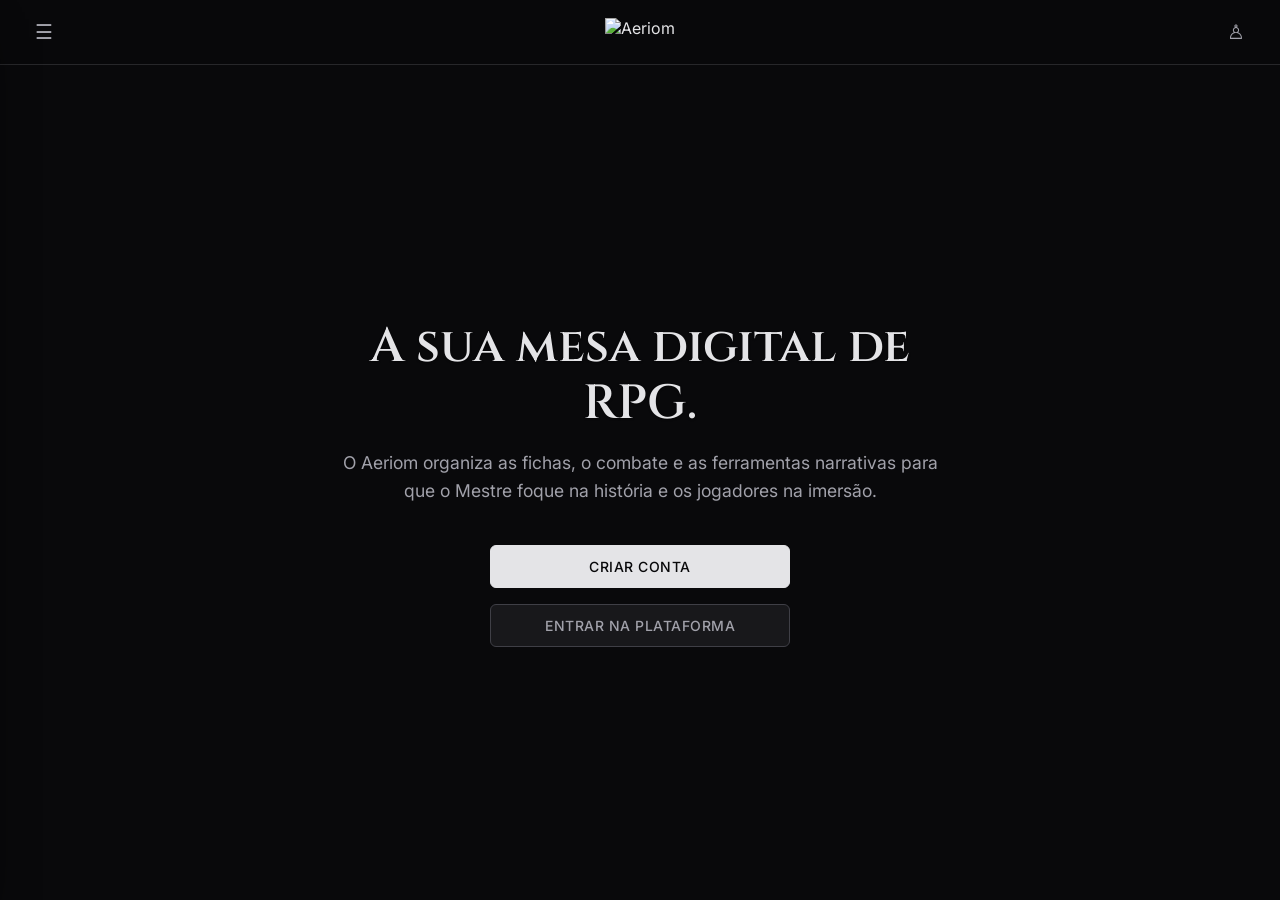
==== index.html @ 83c44f13 "Atualizar o index.html" ====
<!DOCTYPE html>
<html lang="pt-BR">
<head>
    <meta charset="UTF-8">
    <meta name="viewport" content="width=device-width, initial-scale=1.0">
    <meta name="theme-color" content="#09090b">
    <title>Aeriom — Plataforma de RPG</title>
    <link rel="stylesheet" href="css/style.css">
</head>
<body>

    <!-- TOPBAR / CABEÇALHO -->
    <header class="topbar">
        <div class="app-container topbar-content">
            <button class="topbar-btn" id="menuButton" aria-label="Abrir menu">
                ☰
            </button>
            <a href="./" class="brand-logo">
                <img src="https://i.ibb.co/d0SnBLcV/Design-sem-nome-20260817-180846-0000.jpg" alt="Aeriom">
            </a>
            <button class="topbar-btn" id="profileButton" aria-label="Abrir perfil">
                ♙
            </button>
        </div>
    </header>

    <!-- MENU LATERAL GLOBAL -->
    <div class="sidebar-overlay" id="sidebarOverlay"></div>
    <aside class="global-sidebar" id="globalSidebar">
        <div class="sidebar-header">
            <h2>Navegação</h2>
            <button class="close-sidebar-btn" id="closeSidebarBtn">×</button>
        </div>
        <nav class="sidebar-nav">
            <a href="./" class="sidebar-link active">Início</a>
            <div class="sidebar-divider"></div>
            <a href="fichas.html" class="sidebar-link">Minhas Fichas</a>
            <a href="campanhas.html" class="sidebar-link">Campanhas</a>
        </nav>
    </aside>

    <!-- PAINEL DE PERFIL (LATERAL DIREITA OU MODAL) -->
    <div id="profilePanel" class="modal-backdrop">
        <div class="modal-surface">
            <button id="closeProfile" class="modal-close-btn">×</button>
            <div class="text-center">
                <!-- Avatar placeholder se vazio -->
                <div style="width: 80px; height: 80px; border-radius: 50%; background: var(--bg-interactive); margin: 0 auto 1rem; border: 1px solid var(--border-strong); display: grid; place-items: center; font-size: 1.5rem;">♙</div>
                <img id="profileAvatar" src="" alt="Avatar" style="display: none; width: 80px; height: 80px; border-radius: 50%; margin: 0 auto 1rem; object-fit: cover;">
                <h2 id="profileName" style="margin-bottom: 0.25rem;">Carregando...</h2>
                <p id="profileEmail" class="text-secondary mb-4">Carregando...</p>
            </div>
            <div style="display: flex; flex-direction: column; gap: 0.75rem;">
                <button id="editProfileButton" class="btn btn-secondary w-full">Editar perfil</button>
                <button id="logoutButton" class="btn btn-ghost w-full" style="color: var(--accent-danger);">Sair da conta</button>
            </div>
        </div>
    </div>

    <!-- CONTEÚDO PRINCIPAL (HOME) -->
    <main class="app-container home-wrapper">

        <!-- ESTADO DESLOGADO: LANDING PAGE -->
        <section id="loggedOutActions" class="landing-view">
            <h1>A sua mesa digital de RPG.</h1>
            <p>O Aeriom organiza as fichas, o combate e as ferramentas narrativas para que o Mestre foque na história e os jogadores na imersão.</p>
            
            <div class="landing-actions">
                <button class="btn btn-primary w-full" id="createAccountButton">
                    Criar Conta
                </button>
                <button class="btn btn-secondary w-full" id="loginButton">
                    Entrar na Plataforma
                </button>
            </div>
        </section>

        <!-- ESTADO LOGADO: DASHBOARD PRINCIPAL -->
        <section id="loggedInActions" class="dashboard-view" style="display: none;">
            <div class="dash-welcome">
                <h1>Bem-vindo(a) ao Aeriom.</h1>
                <p>O que você deseja fazer hoje?</p>
            </div>

            <div class="dash-grid">
                <!-- Card: Fichas -->
                <a href="fichas.html" class="dash-card" id="createCharacterButton">
                    <div class="dash-card-icon">◈</div>
                    <h3>Minhas Fichas</h3>
                    <p>Acesse o acervo, crie novos personagens, edite atributos e gerencie seu inventário.</p>
                </a>

                <!-- Card: Campanhas -->
                <a href="campanhas.html" class="dash-card" id="campaignButton">
                    <div class="dash-card-icon">♟</div>
                    <h3>Mesas e Campanhas</h3>
                    <p>Crie uma nova sessão como Mestre ou entre no mundo de aventuras como Jogador.</p>
                </a>
            </div>
        </section>

    </main>

    <!-- MODAL DE AUTENTICAÇÃO -->
    <div id="authModal" class="modal-backdrop">
        <div class="modal-surface">
            <button id="closeAuth" class="modal-close-btn">×</button>

            <!-- FORMULÁRIO DE LOGIN -->
            <div id="loginForm">
                <div class="modal-header">
                    <h2>Entrar</h2>
                    <p>Acesse sua conta para continuar.</p>
                </div>

                <div class="form-group">
                    <label class="form-label" for="loginEmail">E-mail</label>
                    <input type="email" id="loginEmail" class="form-input" placeholder="seu@email.com" autocomplete="email">
                </div>
                <div class="form-group mb-4">
                    <label class="form-label" for="loginPassword">Senha</label>
                    <input type="password" id="loginPassword" class="form-input" placeholder="••••••••" autocomplete="current-password">
                </div>

                <button id="emailLoginButton" class="btn btn-primary w-full mb-4">Entrar</button>
                <button id="showRegisterButton" class="btn btn-ghost w-full">Não possui conta? Criar agora</button>
            </div>

            <!-- FORMULÁRIO DE CADASTRO -->
            <div id="registerForm" style="display: none;">
                <div class="modal-header">
                    <h2>Criar Conta</h2>
                    <p>Junte-se à plataforma Aeriom.</p>
                </div>

                <div class="form-group">
                    <label class="form-label" for="registerEmail">E-mail</label>
                    <input type="email" id="registerEmail" class="form-input" placeholder="seu@email.com" autocomplete="email">
                </div>
                <div class="form-group">
                    <label class="form-label" for="registerPassword">Senha</label>
                    <input type="password" id="registerPassword" class="form-input" placeholder="Mínimo 6 caracteres" autocomplete="new-password">
                </div>
                <div class="form-group mb-4">
                    <label class="form-label" for="registerPasswordConfirm">Confirmar Senha</label>
                    <input type="password" id="registerPasswordConfirm" class="form-input" placeholder="Digite a senha novamente" autocomplete="new-password">
                </div>

                <button id="registerButton" class="btn btn-primary w-full mb-4">Criar conta</button>
                <button id="showLoginButton" class="btn btn-ghost w-full">Já tenho uma conta</button>
            </div>

            <!-- MENSAGENS DO SISTEMA -->
            <div id="authMessage" class="msg-box mt-4"></div>
        </div>
    </div>

    <!-- SCRIPTS CORE -->
    <script src="https://cdn.jsdelivr.net/npm/@supabase/supabase-js@2"></script>
    <script src="js/supabase.js?v=21"></script>
    <script src="js/auth.js?v=21"></script>
    <script src="js/main.js?v=21"></script>
    <script src="js/menu.js?v=3"></script>

    <!-- Oculta elementos que não devem aparecer usando a nova estrutura -->
    <script>
        document.addEventListener("DOMContentLoaded", () => {
            // Se o auth.js tentar exibir o loggedInActions como flex, forçamos display block para manter a semântica
            const observer = new MutationObserver(() => {
                const loggedIn = document.getElementById('loggedInActions');
                if (loggedIn && loggedIn.style.display === 'flex') {
                    loggedIn.style.display = 'block';
                }
            });
            const loggedInEl = document.getElementById('loggedInActions');
            if (loggedInEl) {
                observer.observe(loggedInEl, { attributes: true, attributeFilter: ['style'] });
            }
        });
    </script>
</body>
</html>
---- css/style.css ----
/* =========================================================
   AERIOM — DESIGN SYSTEM E ESTILOS GLOBAIS (PRIORIDADE 1)
   Foco: Web App Premium, Dark Fantasy Limpo, Alta Legibilidade
========================================================= */

@import url('https://fonts.googleapis.com/css2?family=Cinzel:wght@500;600;700&family=Inter:wght@400;500;600&display=swap');

/* =========================================================
   1. TOKENS GLOBAIS (VARIÁVEIS)
========================================================= */
:root {
    /* Cores de Fundo (Obsidiana e Carvão) */
    --bg-base: #09090b;          /* Fundo principal (mais escuro) */
    --bg-surface: #18181b;       /* Fundo de cards e painéis */
    --bg-elevated: #27272a;      /* Fundo de modais e dropdowns */
    --bg-interactive: #3f3f46;   /* Fundo para hover */

    /* Tipografia (Cores) */
    --text-primary: #e4e4e7;     /* Branco off-white */
    --text-secondary: #a1a1aa;   /* Cinza médio (descrições e labels) */
    --text-muted: #71717a;       /* Cinza escuro (placeholders) */

    /* Acentos (Cores de Tema) */
    --accent-gold: #d4af37;      /* Dourado principal */
    --accent-gold-hover: #f1cf5b;/* Dourado claro */
    --accent-gold-muted: rgba(212, 175, 55, 0.15);
    
    --accent-danger: #ef4444;    /* Vermelho alerta/erro */
    --accent-success: #22c55e;   /* Verde sucesso */
    
    /* Bordas */
    --border-subtle: #27272a;    /* Bordas de painéis normais */
    --border-strong: #3f3f46;    /* Bordas em foco */
    --border-gold: rgba(212, 175, 55, 0.3);

    /* Sombras Elevadas */
    --shadow-sm: 0 1px 2px rgba(0, 0, 0, 0.5);
    --shadow-md: 0 4px 6px -1px rgba(0, 0, 0, 0.5), 0 2px 4px -1px rgba(0, 0, 0, 0.3);
    --shadow-lg: 0 10px 15px -3px rgba(0, 0, 0, 0.5), 0 4px 6px -2px rgba(0, 0, 0, 0.3);
    --shadow-modal: 0 25px 50px -12px rgba(0, 0, 0, 0.8);

    /* Tipografia (Famílias) */
    --font-heading: 'Cinzel', serif;
    --font-ui: 'Inter', sans-serif;

    /* Raios de Borda e Transições */
    --radius-sm: 6px;
    --radius-md: 10px;
    --radius-lg: 16px;
    --transition-fast: 0.15s ease;
    --transition-smooth: 0.3s cubic-bezier(0.2, 0.8, 0.2, 1);
}

/* =========================================================
   2. RESET BÁSICO
========================================================= */
*, *::before, *::after {
    box-sizing: border-box;
    margin: 0;
    padding: 0;
}

html {
    font-family: var(--font-ui);
    color: var(--text-primary);
    background-color: var(--bg-base);
    -webkit-font-smoothing: antialiased;
    -moz-osx-font-smoothing: grayscale;
}

body {
    min-height: 100vh;
    display: flex;
    flex-direction: column;
    overflow-x: hidden;
}

/* Elementos Nativos */
h1, h2, h3, h4, h5, h6 {
    font-family: var(--font-heading);
    font-weight: 600;
    color: var(--text-primary);
    line-height: 1.2;
}

a { text-decoration: none; color: inherit; }
button { cursor: pointer; background: none; border: none; font-family: inherit; }
button:disabled { cursor: not-allowed; opacity: 0.5; }

input, textarea, select {
    font-family: var(--font-ui);
    background: none;
    border: none;
    color: inherit;
}
input:focus, textarea:focus, select:focus, button:focus-visible {
    outline: 2px solid var(--accent-gold);
    outline-offset: 2px;
}

/* =========================================================
   3. COMPONENTES: BOTÕES
========================================================= */
.btn {
    display: inline-flex;
    align-items: center;
    justify-content: center;
    gap: 8px;
    padding: 0.75rem 1.5rem;
    border-radius: var(--radius-sm);
    font-size: 0.875rem;
    font-weight: 500;
    letter-spacing: 0.5px;
    transition: var(--transition-fast);
    text-transform: uppercase;
}

.btn-primary {
    background: var(--text-primary);
    color: var(--bg-base);
    border: 1px solid var(--text-primary);
}
.btn-primary:hover:not(:disabled) {
    background: var(--accent-gold);
    border-color: var(--accent-gold);
    color: var(--bg-base);
    transform: translateY(-1px);
}

.btn-secondary {
    background: var(--bg-surface);
    color: var(--text-secondary);
    border: 1px solid var(--border-strong);
}
.btn-secondary:hover:not(:disabled) {
    background: var(--bg-elevated);
    color: var(--text-primary);
    border-color: var(--text-secondary);
}

.btn-ghost {
    background: transparent;
    color: var(--text-muted);
}
.btn-ghost:hover:not(:disabled) {
    color: var(--text-primary);
    background: var(--bg-surface);
}

/* Compatibilidade com classes antigas (para não quebrar JS) */
.primary-button { @extend .btn; @extend .btn-primary; }
.secondary-button { @extend .btn; @extend .btn-secondary; }

/* =========================================================
   4. COMPONENTES: FORMULÁRIOS
========================================================= */
.form-group {
    display: flex;
    flex-direction: column;
    gap: 6px;
    margin-bottom: 1.25rem;
}

.form-label {
    font-size: 0.75rem;
    font-weight: 500;
    color: var(--text-secondary);
    text-transform: uppercase;
    letter-spacing: 0.5px;
}

.form-input {
    width: 100%;
    padding: 0.75rem 1rem;
    background: var(--bg-base);
    border: 1px solid var(--border-strong);
    border-radius: var(--radius-sm);
    color: var(--text-primary);
    font-size: 0.95rem;
    transition: border-color var(--transition-fast);
}

.form-input::placeholder { color: var(--text-muted); }
.form-input:focus { border-color: var(--accent-gold); background: var(--bg-surface); }

/* =========================================================
   5. LAYOUT GERAL & NAVEGAÇÃO SUPERIOR
========================================================= */
.app-container {
    width: 100%;
    max-width: 1280px;
    margin: 0 auto;
    padding: 0 1.5rem;
}

.topbar {
    position: sticky;
    top: 0;
    z-index: 50;
    background: rgba(9, 9, 11, 0.8);
    backdrop-filter: blur(12px);
    border-bottom: 1px solid var(--border-subtle);
}

.topbar-content {
    display: flex;
    align-items: center;
    justify-content: space-between;
    height: 4rem;
}

.topbar-btn {
    width: 40px;
    height: 40px;
    display: grid;
    place-items: center;
    border-radius: var(--radius-sm);
    color: var(--text-secondary);
    font-size: 1.25rem;
    transition: var(--transition-fast);
}
.topbar-btn:hover { background: var(--bg-surface); color: var(--text-primary); }

.brand-logo {
    display: flex;
    align-items: center;
    height: 100%;
}
.brand-logo img {
    height: 28px;
    object-fit: contain;
}

/* =========================================================
   6. MENU LATERAL (SIDEBAR GLOBAL)
========================================================= */
.global-sidebar {
    position: fixed;
    top: 0;
    left: -320px;
    width: 300px;
    height: 100vh;
    background: var(--bg-surface);
    border-right: 1px solid var(--border-subtle);
    z-index: 10001;
    display: flex;
    flex-direction: column;
    transition: transform var(--transition-smooth);
    box-shadow: var(--shadow-modal);
}

.global-sidebar.open { transform: translateX(320px); } /* 320px compensa o left -320px */

.sidebar-header {
    padding: 1.5rem;
    display: flex;
    justify-content: space-between;
    align-items: center;
    border-bottom: 1px solid var(--border-subtle);
}
.sidebar-header h2 { font-size: 1rem; color: var(--text-secondary); text-transform: uppercase; letter-spacing: 1px; }

.sidebar-nav {
    flex: 1;
    overflow-y: auto;
    padding: 1rem 0;
    display: flex;
    flex-direction: column;
    gap: 4px;
}

.sidebar-link {
    display: flex;
    align-items: center;
    gap: 12px;
    padding: 0.75rem 1.5rem;
    color: var(--text-secondary);
    font-size: 0.95rem;
    font-weight: 500;
    transition: var(--transition-fast);
}
.sidebar-link:hover { color: var(--text-primary); background: var(--bg-elevated); }
.sidebar-link.active { color: var(--accent-gold); background: var(--accent-gold-muted); border-right: 3px solid var(--accent-gold); }

.sidebar-divider { height: 1px; background: var(--border-subtle); margin: 1rem 1.5rem; }

.sidebar-overlay {
    position: fixed;
    inset: 0;
    background: rgba(0,0,0,0.6);
    backdrop-filter: blur(2px);
    z-index: 10000;
    opacity: 0;
    visibility: hidden;
    transition: opacity var(--transition-smooth);
}
.sidebar-overlay.open { opacity: 1; visibility: visible; }

/* =========================================================
   7. MODAIS (SISTEMA BASE)
========================================================= */
.modal-backdrop {
    position: fixed;
    inset: 0;
    background: rgba(9, 9, 11, 0.85);
    backdrop-filter: blur(8px);
    z-index: 9999;
    display: none;
    align-items: center;
    justify-content: center;
    padding: 1rem;
    opacity: 0;
    animation: modalFadeIn 0.2s forwards ease-out;
}
.modal-backdrop.active { display: flex; }

@keyframes modalFadeIn {
    from { opacity: 0; }
    to { opacity: 1; }
}

.modal-surface {
    background: var(--bg-surface);
    border: 1px solid var(--border-subtle);
    border-radius: var(--radius-lg);
    width: 100%;
    max-width: 420px;
    padding: 2rem;
    box-shadow: var(--shadow-modal);
    position: relative;
    transform: translateY(10px) scale(0.98);
    animation: modalSlideUp 0.3s forwards cubic-bezier(0.2, 0.8, 0.2, 1);
    max-height: 90vh;
    overflow-y: auto;
}

@keyframes modalSlideUp {
    to { transform: translateY(0) scale(1); }
}

.modal-close-btn {
    position: absolute;
    top: 1rem;
    right: 1rem;
    width: 32px;
    height: 32px;
    border-radius: var(--radius-sm);
    display: grid;
    place-items: center;
    color: var(--text-muted);
    font-size: 1.25rem;
    transition: var(--transition-fast);
}
.modal-close-btn:hover { background: var(--bg-elevated); color: var(--text-primary); }

.modal-header { margin-bottom: 1.5rem; text-align: center; }
.modal-header h2 { font-size: 1.5rem; margin-bottom: 0.5rem; color: var(--text-primary); }
.modal-header p { color: var(--text-muted); font-size: 0.9rem; }

/* Classes antigas mantidas para JS */
.auth-modal { @extend .modal-backdrop; }
.auth-box { @extend .modal-surface; }
.auth-close { @extend .modal-close-btn; }

/* =========================================================
   8. PÁGINA INICIAL (HOME / DASHBOARD)
========================================================= */
.home-wrapper {
    flex: 1;
    display: flex;
    flex-direction: column;
    justify-content: center;
    padding: 4rem 0;
}

/* Estado Deslogado (Landing) */
.landing-view {
    text-align: center;
    max-width: 600px;
    margin: 0 auto;
}
.landing-view h1 { font-size: 3rem; margin-bottom: 1rem; text-shadow: var(--shadow-sm); }
.landing-view p { color: var(--text-secondary); font-size: 1.1rem; margin-bottom: 2.5rem; line-height: 1.6; }
.landing-actions { display: flex; flex-direction: column; gap: 1rem; width: 100%; max-width: 300px; margin: 0 auto; }

/* Estado Logado (Dashboard) */
.dashboard-view {
    width: 100%;
}
.dash-welcome {
    margin-bottom: 3rem;
}
.dash-welcome h1 { font-size: 2rem; color: var(--text-primary); margin-bottom: 0.5rem; }
.dash-welcome p { color: var(--text-secondary); font-size: 1rem; }

.dash-grid {
    display: grid;
    grid-template-columns: 1fr;
    gap: 1.5rem;
}
@media (min-width: 768px) {
    .dash-grid { grid-template-columns: repeat(2, 1fr); }
}

.dash-card {
    background: var(--bg-surface);
    border: 1px solid var(--border-subtle);
    border-radius: var(--radius-lg);
    padding: 2rem;
    display: flex;
    flex-direction: column;
    align-items: flex-start;
    transition: var(--transition-smooth);
    text-decoration: none;
}
.dash-card:hover {
    background: var(--bg-elevated);
    border-color: var(--border-strong);
    box-shadow: var(--shadow-md);
    transform: translateY(-2px);
}

.dash-card-icon {
    width: 48px;
    height: 48px;
    background: var(--bg-base);
    border: 1px solid var(--border-strong);
    border-radius: var(--radius-sm);
    display: grid;
    place-items: center;
    font-size: 1.5rem;
    margin-bottom: 1.5rem;
    color: var(--text-primary);
}
.dash-card:hover .dash-card-icon { border-color: var(--accent-gold); color: var(--accent-gold); }

.dash-card h3 { font-family: var(--font-ui); font-size: 1.25rem; margin-bottom: 0.5rem; color: var(--text-primary); }
.dash-card p { font-size: 0.9rem; color: var(--text-secondary); line-height: 1.5; margin: 0; }

/* =========================================================
   9. UTILITÁRIOS GERAIS
========================================================= */
.text-center { text-align: center; }
.mt-4 { margin-top: 1rem; }
.mb-4 { margin-bottom: 1rem; }
.w-full { width: 100%; }

/* Mensagens do sistema */
.msg-box { padding: 1rem; border-radius: var(--radius-sm); font-size: 0.875rem; text-align: center; display: none; }
.msg-box:not(:empty) { display: block; }
.msg-error { background: rgba(239, 68, 68, 0.1); color: var(--accent-danger); border: 1px solid rgba(239, 68, 68, 0.2); }
.msg-success { background: rgba(34, 197, 94, 0.1); color: var(--accent-success); border: 1px solid rgba(34, 197, 94, 0.2); }

/* Scrollbar Customizada Global */
::-webkit-scrollbar { width: 8px; height: 8px; }
::-webkit-scrollbar-track { background: var(--bg-base); }
::-webkit-scrollbar-thumb { background: var(--bg-interactive); border-radius: 4px; }
::-webkit-scrollbar-thumb:hover { background: var(--text-muted); }
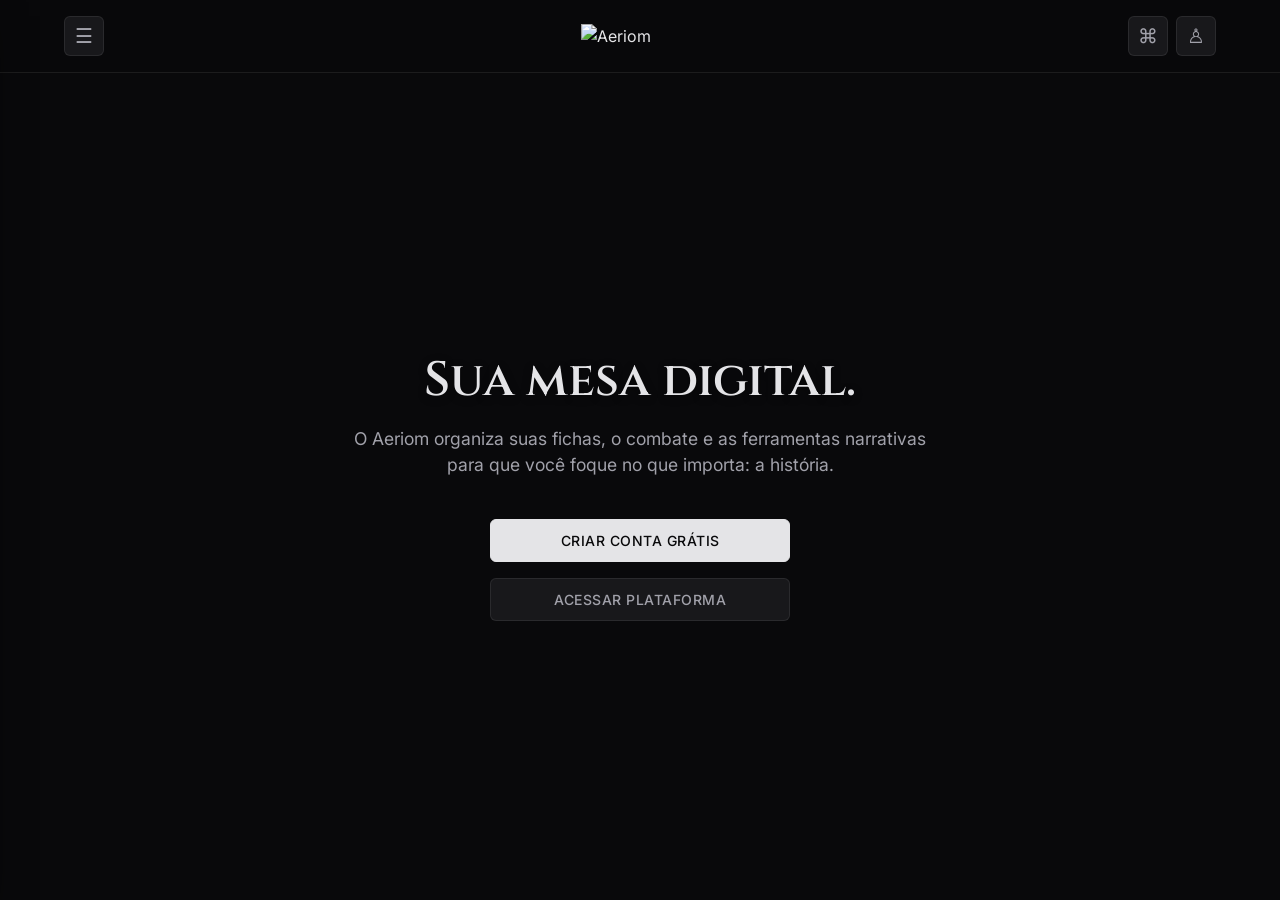
==== commit 670f6298: "Atualizar o index.html" ====
--- a/index.html
+++ b/index.html
@@ -4,168 +4,230 @@
     <meta charset="UTF-8">
     <meta name="viewport" content="width=device-width, initial-scale=1.0">
     <meta name="theme-color" content="#09090b">
-    <title>Aeriom — Plataforma de RPG</title>
+    <title>Aeriom — Hub do Jogador</title>
     <link rel="stylesheet" href="css/style.css">
 </head>
 <body>
 
-    <!-- TOPBAR / CABEÇALHO -->
+    <!-- TOPBAR GLOBA L-->
     <header class="topbar">
-        <div class="app-container topbar-content">
-            <button class="topbar-btn" id="menuButton" aria-label="Abrir menu">
+        <div class="container topbar-content">
+            <button class="btn-icon" id="menuButton" aria-label="Menu">
                 ☰
             </button>
+            
             <a href="./" class="brand-logo">
                 <img src="https://i.ibb.co/d0SnBLcV/Design-sem-nome-20260817-180846-0000.jpg" alt="Aeriom">
             </a>
-            <button class="topbar-btn" id="profileButton" aria-label="Abrir perfil">
-                ♙
-            </button>
+            
+            <div style="display: flex; gap: 8px;">
+                <!-- Botão Command Bar -->
+                <button class="btn-icon" id="openCommandBarBtn" title="Ações Rápidas (Ctrl+K)">
+                    ⌘
+                </button>
+                <button class="btn-icon" id="profileButton" aria-label="Perfil">
+                    ♙
+                </button>
+            </div>
         </div>
     </header>
 
-    <!-- MENU LATERAL GLOBAL -->
+    <!-- NOVO MENU LATERAL GLOBAL -->
     <div class="sidebar-overlay" id="sidebarOverlay"></div>
     <aside class="global-sidebar" id="globalSidebar">
         <div class="sidebar-header">
-            <h2>Navegação</h2>
-            <button class="close-sidebar-btn" id="closeSidebarBtn">×</button>
+            <h2>Aeriom</h2>
+            <button class="btn-ghost" id="closeSidebarBtn" style="font-size: 1.5rem; padding: 0 5px;">×</button>
         </div>
         <nav class="sidebar-nav">
-            <a href="./" class="sidebar-link active">Início</a>
-            <div class="sidebar-divider"></div>
-            <a href="fichas.html" class="sidebar-link">Minhas Fichas</a>
-            <a href="campanhas.html" class="sidebar-link">Campanhas</a>
+            <div class="sidebar-category">Aventura</div>
+            <a href="./" class="sidebar-link current"><span class="sidebar-icon">🏠</span> Início</a>
+            <a href="fichas.html" class="sidebar-link"><span class="sidebar-icon">📜</span> Minhas Fichas</a>
+            <a href="campanhas.html" class="sidebar-link"><span class="sidebar-icon">⚔️</span> Campanhas</a>
+            
+            <div class="sidebar-category">Ferramentas</div>
+            <a href="#" class="sidebar-link"><span class="sidebar-icon">🎒</span> Inventário Geral</a>
+            <a href="#" class="sidebar-link"><span class="sidebar-icon">📚</span> Biblioteca</a>
+            
+            <div class="sidebar-category">Mestre</div>
+            <a href="#" class="sidebar-link"><span class="sidebar-icon">🐉</span> Bestiário</a>
         </nav>
     </aside>
 
-    <!-- PAINEL DE PERFIL (LATERAL DIREITA OU MODAL) -->
+    <!-- COMMAND BAR (ACESSOS RÁPIDOS) -->
+    <div id="commandBarModal" class="command-bar-modal">
+        <div class="sidebar-overlay active" id="commandBarOverlay"></div>
+        <div class="command-bar-surface" style="z-index: 10006;">
+            <div class="command-input-wrapper">
+                <span>🔍</span>
+                <input type="text" class="command-input" placeholder="O que você quer fazer? (ex: Rolar dado, Cozinhar...)">
+                <div style="font-size: 0.7rem; background: var(--bg-elevated); padding: 2px 6px; border-radius: 4px; color: var(--text-muted);">ESC</div>
+            </div>
+            <div class="command-list">
+                <a href="fichas.html" class="command-item">
+                    <span class="command-item-icon">📜</span> Abrir minhas Fichas
+                </a>
+                <a href="campanhas.html" class="command-item">
+                    <span class="command-item-icon">⚔️</span> Acessar Campanhas
+                </a>
+                <div class="command-item" onclick="alert('Funcionalidade rolar D20 rápido chegará em breve!')">
+                    <span class="command-item-icon">🎲</span> Rolar 1d20
+                </div>
+            </div>
+        </div>
+    </div>
+
+    <!-- PAINEL DE PERFIL (MODAL BASEADO NO NOVO DESIGN SYSTEM) -->
     <div id="profilePanel" class="modal-backdrop">
-        <div class="modal-surface">
-            <button id="closeProfile" class="modal-close-btn">×</button>
-            <div class="text-center">
-                <!-- Avatar placeholder se vazio -->
-                <div style="width: 80px; height: 80px; border-radius: 50%; background: var(--bg-interactive); margin: 0 auto 1rem; border: 1px solid var(--border-strong); display: grid; place-items: center; font-size: 1.5rem;">♙</div>
-                <img id="profileAvatar" src="" alt="Avatar" style="display: none; width: 80px; height: 80px; border-radius: 50%; margin: 0 auto 1rem; object-fit: cover;">
-                <h2 id="profileName" style="margin-bottom: 0.25rem;">Carregando...</h2>
-                <p id="profileEmail" class="text-secondary mb-4">Carregando...</p>
-            </div>
-            <div style="display: flex; flex-direction: column; gap: 0.75rem;">
-                <button id="editProfileButton" class="btn btn-secondary w-full">Editar perfil</button>
-                <button id="logoutButton" class="btn btn-ghost w-full" style="color: var(--accent-danger);">Sair da conta</button>
+        <div class="modal-surface text-center">
+            <button id="closeProfile" class="modal-close btn-ghost" style="font-size: 1.5rem;">×</button>
+            <div style="width: 80px; height: 80px; border-radius: 50%; background: var(--bg-interactive); margin: 0 auto 1rem; border: 1px solid var(--border-light); display: grid; place-items: center; font-size: 1.5rem; font-family: var(--font-heading); color: var(--gold-primary);">♙</div>
+            <img id="profileAvatar" src="" alt="Avatar" style="display: none; width: 80px; height: 80px; border-radius: 50%; margin: 0 auto 1rem; object-fit: cover; border: 1px solid var(--border-light);">
+            <h2 id="profileName" style="margin-bottom: 0.25rem;">Carregando...</h2>
+            <p id="profileEmail" class="text-secondary mb-4">Carregando...</p>
+            
+            <div style="display: flex; flex-direction: column; gap: 8px;">
+                <button id="editProfileButton" class="btn btn-secondary w-full">Editar Perfil</button>
+                <button id="logoutButton" class="btn btn-ghost w-full" style="color: var(--danger);">Sair da Conta</button>
             </div>
         </div>
     </div>
 
-    <!-- CONTEÚDO PRINCIPAL (HOME) -->
-    <main class="app-container home-wrapper">
-
-        <!-- ESTADO DESLOGADO: LANDING PAGE -->
+    <!-- MAIN CONTENT -->
+    <main class="container home-wrapper">
+
+        <!-- LANDING PAGE (DESLOGADO) -->
         <section id="loggedOutActions" class="landing-view">
-            <h1>A sua mesa digital de RPG.</h1>
-            <p>O Aeriom organiza as fichas, o combate e as ferramentas narrativas para que o Mestre foque na história e os jogadores na imersão.</p>
-            
+            <h1>Sua mesa digital.</h1>
+            <p>O Aeriom organiza suas fichas, o combate e as ferramentas narrativas para que você foque no que importa: a história.</p>
             <div class="landing-actions">
-                <button class="btn btn-primary w-full" id="createAccountButton">
-                    Criar Conta
-                </button>
-                <button class="btn btn-secondary w-full" id="loginButton">
-                    Entrar na Plataforma
-                </button>
+                <button class="btn btn-primary w-full" id="createAccountButton">Criar Conta Grátis</button>
+                <button class="btn btn-secondary w-full" id="loginButton">Acessar Plataforma</button>
             </div>
         </section>
 
-        <!-- ESTADO LOGADO: DASHBOARD PRINCIPAL -->
-        <section id="loggedInActions" class="dashboard-view" style="display: none;">
-            <div class="dash-welcome">
-                <h1>Bem-vindo(a) ao Aeriom.</h1>
-                <p>O que você deseja fazer hoje?</p>
-            </div>
-
-            <div class="dash-grid">
-                <!-- Card: Fichas -->
-                <a href="fichas.html" class="dash-card" id="createCharacterButton">
-                    <div class="dash-card-icon">◈</div>
-                    <h3>Minhas Fichas</h3>
-                    <p>Acesse o acervo, crie novos personagens, edite atributos e gerencie seu inventário.</p>
-                </a>
-
-                <!-- Card: Campanhas -->
-                <a href="campanhas.html" class="dash-card" id="campaignButton">
-                    <div class="dash-card-icon">♟</div>
-                    <h3>Mesas e Campanhas</h3>
-                    <p>Crie uma nova sessão como Mestre ou entre no mundo de aventuras como Jogador.</p>
-                </a>
-            </div>
+        <!-- PLAYER DASHBOARD (LOGADO) -->
+        <section id="loggedInActions" class="dashboard-view">
+            
+            <div class="dash-header-section">
+                <h1 id="welcomeUserText">Boa noite, Aventureiro.</h1>
+                <p>O seu mundo de aventuras aguarda.</p>
+            </div>
+
+            <!-- Destaque: Sessão Recente (Placeholder Estrutural) -->
+            <div class="dash-recent-card">
+                <div class="dash-recent-avatar">K</div>
+                <div class="dash-recent-info" style="flex: 1;">
+                    <p>ÚLTIMA SESSÃO ACESSADA</p>
+                    <h3>A Queda de Eldoria</h3>
+                    <div class="dash-hp-bar">❤️ Kael: 32 / 40 PV</div>
+                </div>
+                <button class="btn btn-primary" onclick="window.location.href='campanhas.html'">Continuar Aventura</button>
+            </div>
+
+            <h3 class="dash-grid-title">Acesso Rápido</h3>
+            <div class="quick-access-grid">
+                <a href="fichas.html" class="qa-card" id="createCharacterButton">
+                    <div class="qa-icon">📜</div>
+                    <div class="qa-info">
+                        <h4>Minhas Fichas</h4>
+                        <p>Crie e gerencie heróis</p>
+                    </div>
+                </a>
+                <a href="campanhas.html" class="qa-card" id="campaignButton">
+                    <div class="qa-icon">⚔️</div>
+                    <div class="qa-info">
+                        <h4>Campanhas</h4>
+                        <p>Mesas como Mestre ou Jogador</p>
+                    </div>
+                </a>
+                <a href="#" class="qa-card">
+                    <div class="qa-icon">🎲</div>
+                    <div class="qa-info">
+                        <h4>Rolador</h4>
+                        <p>Acesse os dados 3D</p>
+                    </div>
+                </a>
+            </div>
+
         </section>
-
     </main>
 
-    <!-- MODAL DE AUTENTICAÇÃO -->
+    <!-- MODAL DE AUTENTICAÇÃO (MANTENDO IDs PARA O JS) -->
     <div id="authModal" class="modal-backdrop">
         <div class="modal-surface">
-            <button id="closeAuth" class="modal-close-btn">×</button>
-
-            <!-- FORMULÁRIO DE LOGIN -->
+            <button id="closeAuth" class="modal-close btn-ghost" style="font-size: 1.5rem; padding: 0 5px;">×</button>
+
+            <!-- LOGIN -->
             <div id="loginForm">
                 <div class="modal-header">
                     <h2>Entrar</h2>
-                    <p>Acesse sua conta para continuar.</p>
-                </div>
+                    <p>Acesse o Aeriom.</p>
+                </div>
+                
+                <button id="discordLoginButton" class="btn btn-secondary w-full" style="justify-content: center; height: 3rem;">
+                    🎮 Entrar com Discord
+                </button>
+
+                <div class="auth-divider">ou usar e-mail</div>
 
                 <div class="form-group">
-                    <label class="form-label" for="loginEmail">E-mail</label>
-                    <input type="email" id="loginEmail" class="form-input" placeholder="seu@email.com" autocomplete="email">
+                    <label class="form-label">E-mail</label>
+                    <input type="email" id="loginEmail" class="form-input" placeholder="seu@email.com">
                 </div>
                 <div class="form-group mb-4">
-                    <label class="form-label" for="loginPassword">Senha</label>
-                    <input type="password" id="loginPassword" class="form-input" placeholder="••••••••" autocomplete="current-password">
+                    <label class="form-label">Senha</label>
+                    <input type="password" id="loginPassword" class="form-input" placeholder="••••••••">
                 </div>
 
                 <button id="emailLoginButton" class="btn btn-primary w-full mb-4">Entrar</button>
-                <button id="showRegisterButton" class="btn btn-ghost w-full">Não possui conta? Criar agora</button>
-            </div>
-
-            <!-- FORMULÁRIO DE CADASTRO -->
+                <button id="showRegisterButton" class="btn btn-ghost w-full">Criar uma conta</button>
+            </div>
+
+            <!-- REGISTRO -->
             <div id="registerForm" style="display: none;">
                 <div class="modal-header">
                     <h2>Criar Conta</h2>
-                    <p>Junte-se à plataforma Aeriom.</p>
-                </div>
+                    <p>Junte-se à plataforma.</p>
+                </div>
+
+                <button id="discordRegisterButton" class="btn btn-secondary w-full" style="justify-content: center; height: 3rem;">
+                    🎮 Registrar com Discord
+                </button>
+
+                <div class="auth-divider">ou usar e-mail</div>
 
                 <div class="form-group">
-                    <label class="form-label" for="registerEmail">E-mail</label>
-                    <input type="email" id="registerEmail" class="form-input" placeholder="seu@email.com" autocomplete="email">
+                    <label class="form-label">E-mail</label>
+                    <input type="email" id="registerEmail" class="form-input" placeholder="seu@email.com">
                 </div>
                 <div class="form-group">
-                    <label class="form-label" for="registerPassword">Senha</label>
-                    <input type="password" id="registerPassword" class="form-input" placeholder="Mínimo 6 caracteres" autocomplete="new-password">
+                    <label class="form-label">Senha</label>
+                    <input type="password" id="registerPassword" class="form-input" placeholder="Mín. 6 caracteres">
                 </div>
                 <div class="form-group mb-4">
-                    <label class="form-label" for="registerPasswordConfirm">Confirmar Senha</label>
-                    <input type="password" id="registerPasswordConfirm" class="form-input" placeholder="Digite a senha novamente" autocomplete="new-password">
+                    <label class="form-label">Confirmar Senha</label>
+                    <input type="password" id="registerPasswordConfirm" class="form-input" placeholder="Digite novamente">
                 </div>
 
                 <button id="registerButton" class="btn btn-primary w-full mb-4">Criar conta</button>
                 <button id="showLoginButton" class="btn btn-ghost w-full">Já tenho uma conta</button>
             </div>
 
-            <!-- MENSAGENS DO SISTEMA -->
             <div id="authMessage" class="msg-box mt-4"></div>
         </div>
     </div>
 
     <!-- SCRIPTS CORE -->
     <script src="https://cdn.jsdelivr.net/npm/@supabase/supabase-js@2"></script>
-    <script src="js/supabase.js?v=21"></script>
-    <script src="js/auth.js?v=21"></script>
-    <script src="js/main.js?v=21"></script>
-    <script src="js/menu.js?v=3"></script>
-
-    <!-- Oculta elementos que não devem aparecer usando a nova estrutura -->
+    <script src="js/supabase.js?v=25"></script>
+    <script src="js/auth.js?v=25"></script>
+    <script src="js/main.js?v=25"></script>
+    
+    <!-- Lógica de Menu & Command Bar -->
     <script>
-        document.addEventListener("DOMContentLoaded", () => {
-            // Se o auth.js tentar exibir o loggedInActions como flex, forçamos display block para manter a semântica
+        document.addEventListener('DOMContentLoaded', () => {
+            // Fix display for logged in actions
             const observer = new MutationObserver(() => {
                 const loggedIn = document.getElementById('loggedInActions');
                 if (loggedIn && loggedIn.style.display === 'flex') {
@@ -173,9 +235,47 @@
                 }
             });
             const loggedInEl = document.getElementById('loggedInActions');
-            if (loggedInEl) {
-                observer.observe(loggedInEl, { attributes: true, attributeFilter: ['style'] });
+            if (loggedInEl) observer.observe(loggedInEl, { attributes: true, attributeFilter: ['style'] });
+
+            // Sidebar Global Logic
+            const sidebar = document.getElementById('globalSidebar');
+            const overlay = document.getElementById('sidebarOverlay');
+            
+            function toggleMenu() {
+                sidebar.classList.toggle('active');
+                overlay.classList.toggle('active');
             }
+            
+            document.getElementById('menuButton')?.addEventListener('click', toggleMenu);
+            document.getElementById('closeSidebarBtn')?.addEventListener('click', toggleMenu);
+            overlay?.addEventListener('click', toggleMenu);
+
+            // Command Bar Logic (Ctrl+K / Cmd+K)
+            const cmdModal = document.getElementById('commandBarModal');
+            const cmdOverlay = document.getElementById('commandBarOverlay');
+            
+            function toggleCommandBar() {
+                const isActive = cmdModal.classList.contains('active');
+                if(isActive) {
+                    cmdModal.classList.remove('active');
+                } else {
+                    cmdModal.classList.add('active');
+                    document.querySelector('.command-input')?.focus();
+                }
+            }
+
+            document.getElementById('openCommandBarBtn')?.addEventListener('click', toggleCommandBar);
+            cmdOverlay?.addEventListener('click', toggleCommandBar);
+            
+            document.addEventListener('keydown', (e) => {
+                if ((e.ctrlKey || e.metaKey) && e.key === 'k') {
+                    e.preventDefault();
+                    toggleCommandBar();
+                }
+                if (e.key === 'Escape' && cmdModal.classList.contains('active')) {
+                    toggleCommandBar();
+                }
+            });
         });
     </script>
 </body>
--- a/css/style.css
+++ b/css/style.css
@@ -1,58 +1,57 @@
 /* =========================================================
    AERIOM — DESIGN SYSTEM E ESTILOS GLOBAIS (PRIORIDADE 1)
-   Foco: Web App Premium, Dark Fantasy Limpo, Alta Legibilidade
-========================================================= */
-
-@import url('https://fonts.googleapis.com/css2?family=Cinzel:wght@500;600;700&family=Inter:wght@400;500;600&display=swap');
-
-/* =========================================================
-   1. TOKENS GLOBAIS (VARIÁVEIS)
+   Web App Premium, Dark Fantasy Limpo, Alta Legibilidade
+========================================================= */
+
+@import url('https://fonts.googleapis.com/css2?family=Cinzel:wght@500;600;700&family=Inter:wght@400;500;600;700&display=swap');
+
+/* =========================================================
+   1. DESIGN TOKENS (VARIÁVEIS)
 ========================================================= */
 :root {
-    /* Cores de Fundo (Obsidiana e Carvão) */
-    --bg-base: #09090b;          /* Fundo principal (mais escuro) */
-    --bg-surface: #18181b;       /* Fundo de cards e painéis */
-    --bg-elevated: #27272a;      /* Fundo de modais e dropdowns */
-    --bg-interactive: #3f3f46;   /* Fundo para hover */
-
-    /* Tipografia (Cores) */
-    --text-primary: #e4e4e7;     /* Branco off-white */
-    --text-secondary: #a1a1aa;   /* Cinza médio (descrições e labels) */
-    --text-muted: #71717a;       /* Cinza escuro (placeholders) */
-
-    /* Acentos (Cores de Tema) */
-    --accent-gold: #d4af37;      /* Dourado principal */
-    --accent-gold-hover: #f1cf5b;/* Dourado claro */
-    --accent-gold-muted: rgba(212, 175, 55, 0.15);
+    /* Fundo: Obsidiana e Carvão */
+    --bg-obsidian: #09090b;
+    --bg-charcoal: #18181b;
+    --bg-elevated: #27272a;
+    --bg-glass: rgba(9, 9, 11, 0.7);
+
+    /* Textos */
+    --text-primary: #e4e4e7;
+    --text-secondary: #a1a1aa;
+    --text-muted: #71717a;
+
+    /* Acentos */
+    --gold-primary: #d4af37;
+    --gold-hover: #f1cf5b;
+    --gold-dim: rgba(212, 175, 55, 0.15);
     
-    --accent-danger: #ef4444;    /* Vermelho alerta/erro */
-    --accent-success: #22c55e;   /* Verde sucesso */
+    --danger: #ef4444;
+    --danger-dim: rgba(239, 68, 68, 0.15);
+    --success: #22c55e;
+    --success-dim: rgba(34, 197, 94, 0.15);
+
+    /* Bordas */
+    --border-light: rgba(255, 255, 255, 0.08);
+    --border-focus: rgba(212, 175, 55, 0.5);
+
+    /* Tipografia */
+    --font-heading: 'Cinzel', serif;
+    --font-body: 'Inter', sans-serif;
+
+    /* Estrutura */
+    --radius-sm: 6px;
+    --radius-md: 12px;
+    --radius-lg: 20px;
     
-    /* Bordas */
-    --border-subtle: #27272a;    /* Bordas de painéis normais */
-    --border-strong: #3f3f46;    /* Bordas em foco */
-    --border-gold: rgba(212, 175, 55, 0.3);
-
-    /* Sombras Elevadas */
-    --shadow-sm: 0 1px 2px rgba(0, 0, 0, 0.5);
-    --shadow-md: 0 4px 6px -1px rgba(0, 0, 0, 0.5), 0 2px 4px -1px rgba(0, 0, 0, 0.3);
-    --shadow-lg: 0 10px 15px -3px rgba(0, 0, 0, 0.5), 0 4px 6px -2px rgba(0, 0, 0, 0.3);
-    --shadow-modal: 0 25px 50px -12px rgba(0, 0, 0, 0.8);
-
-    /* Tipografia (Famílias) */
-    --font-heading: 'Cinzel', serif;
-    --font-ui: 'Inter', sans-serif;
-
-    /* Raios de Borda e Transições */
-    --radius-sm: 6px;
-    --radius-md: 10px;
-    --radius-lg: 16px;
-    --transition-fast: 0.15s ease;
-    --transition-smooth: 0.3s cubic-bezier(0.2, 0.8, 0.2, 1);
-}
-
-/* =========================================================
-   2. RESET BÁSICO
+    --shadow-sm: 0 2px 8px rgba(0, 0, 0, 0.4);
+    --shadow-md: 0 8px 24px rgba(0, 0, 0, 0.6);
+    --shadow-glass: 0 16px 40px rgba(0, 0, 0, 0.8);
+
+    --transition: 0.2s cubic-bezier(0.4, 0, 0.2, 1);
+}
+
+/* =========================================================
+   2. RESET E BASE
 ========================================================= */
 *, *::before, *::after {
     box-sizing: border-box;
@@ -60,22 +59,18 @@
     padding: 0;
 }
 
-html {
-    font-family: var(--font-ui);
-    color: var(--text-primary);
-    background-color: var(--bg-base);
+body {
+    font-family: var(--font-body);
+    color: var(--text-primary);
+    background-color: var(--bg-obsidian);
+    line-height: 1.5;
     -webkit-font-smoothing: antialiased;
-    -moz-osx-font-smoothing: grayscale;
-}
-
-body {
+    overflow-x: hidden;
     min-height: 100vh;
     display: flex;
     flex-direction: column;
-    overflow-x: hidden;
-}
-
-/* Elementos Nativos */
+}
+
 h1, h2, h3, h4, h5, h6 {
     font-family: var(--font-heading);
     font-weight: 600;
@@ -83,24 +78,15 @@
     line-height: 1.2;
 }
 
-a { text-decoration: none; color: inherit; }
-button { cursor: pointer; background: none; border: none; font-family: inherit; }
-button:disabled { cursor: not-allowed; opacity: 0.5; }
-
-input, textarea, select {
-    font-family: var(--font-ui);
-    background: none;
-    border: none;
-    color: inherit;
-}
-input:focus, textarea:focus, select:focus, button:focus-visible {
-    outline: 2px solid var(--accent-gold);
-    outline-offset: 2px;
-}
+a { text-decoration: none; color: inherit; transition: var(--transition); }
+button, input, select, textarea { font-family: inherit; color: inherit; background: none; border: none; outline: none; }
+button { cursor: pointer; transition: var(--transition); }
+button:disabled { opacity: 0.5; cursor: not-allowed; }
 
 /* =========================================================
    3. COMPONENTES: BOTÕES
 ========================================================= */
+/* Substituímos o @extend inválido por classes reais */
 .btn {
     display: inline-flex;
     align-items: center;
@@ -111,28 +97,27 @@
     font-size: 0.875rem;
     font-weight: 500;
     letter-spacing: 0.5px;
-    transition: var(--transition-fast);
     text-transform: uppercase;
 }
 
-.btn-primary {
+.btn-primary, .primary-button {
     background: var(--text-primary);
-    color: var(--bg-base);
+    color: var(--bg-obsidian);
     border: 1px solid var(--text-primary);
 }
-.btn-primary:hover:not(:disabled) {
-    background: var(--accent-gold);
-    border-color: var(--accent-gold);
-    color: var(--bg-base);
-    transform: translateY(-1px);
-}
-
-.btn-secondary {
-    background: var(--bg-surface);
+.btn-primary:hover:not(:disabled), .primary-button:hover:not(:disabled) {
+    background: var(--gold-primary);
+    border-color: var(--gold-primary);
+    transform: translateY(-2px);
+    box-shadow: var(--shadow-sm);
+}
+
+.btn-secondary, .secondary-button {
+    background: var(--bg-charcoal);
     color: var(--text-secondary);
-    border: 1px solid var(--border-strong);
-}
-.btn-secondary:hover:not(:disabled) {
+    border: 1px solid var(--border-light);
+}
+.btn-secondary:hover:not(:disabled), .secondary-button:hover:not(:disabled) {
     background: var(--bg-elevated);
     color: var(--text-primary);
     border-color: var(--text-secondary);
@@ -144,26 +129,39 @@
 }
 .btn-ghost:hover:not(:disabled) {
     color: var(--text-primary);
-    background: var(--bg-surface);
-}
-
-/* Compatibilidade com classes antigas (para não quebrar JS) */
-.primary-button { @extend .btn; @extend .btn-primary; }
-.secondary-button { @extend .btn; @extend .btn-secondary; }
-
-/* =========================================================
-   4. COMPONENTES: FORMULÁRIOS
+    background: var(--bg-charcoal);
+}
+
+.btn-icon {
+    width: 40px;
+    height: 40px;
+    border-radius: var(--radius-sm);
+    display: grid;
+    place-items: center;
+    border: 1px solid var(--border-light);
+    background: var(--bg-charcoal);
+    color: var(--text-secondary);
+    font-size: 1.25rem;
+}
+.btn-icon:hover {
+    background: var(--bg-elevated);
+    color: var(--gold-primary);
+    border-color: var(--gold-dim);
+}
+
+/* =========================================================
+   4. FORMULÁRIOS
 ========================================================= */
 .form-group {
     display: flex;
     flex-direction: column;
-    gap: 6px;
+    gap: 8px;
     margin-bottom: 1.25rem;
 }
 
 .form-label {
     font-size: 0.75rem;
-    font-weight: 500;
+    font-weight: 600;
     color: var(--text-secondary);
     text-transform: uppercase;
     letter-spacing: 0.5px;
@@ -171,24 +169,27 @@
 
 .form-input {
     width: 100%;
-    padding: 0.75rem 1rem;
-    background: var(--bg-base);
-    border: 1px solid var(--border-strong);
+    padding: 0.875rem 1rem;
+    background: var(--bg-obsidian);
+    border: 1px solid var(--border-light);
     border-radius: var(--radius-sm);
     color: var(--text-primary);
     font-size: 0.95rem;
-    transition: border-color var(--transition-fast);
+    transition: var(--transition);
 }
 
 .form-input::placeholder { color: var(--text-muted); }
-.form-input:focus { border-color: var(--accent-gold); background: var(--bg-surface); }
-
-/* =========================================================
-   5. LAYOUT GERAL & NAVEGAÇÃO SUPERIOR
-========================================================= */
-.app-container {
+.form-input:focus {
+    border-color: var(--border-focus);
+    box-shadow: 0 0 0 2px var(--gold-dim);
+}
+
+/* =========================================================
+   5. LAYOUT GLOBAIS E TOPBAR
+========================================================= */
+.container {
     width: 100%;
-    max-width: 1280px;
+    max-width: 1200px;
     margin: 0 auto;
     padding: 0 1.5rem;
 }
@@ -197,78 +198,77 @@
     position: sticky;
     top: 0;
     z-index: 50;
-    background: rgba(9, 9, 11, 0.8);
-    backdrop-filter: blur(12px);
-    border-bottom: 1px solid var(--border-subtle);
+    background: var(--bg-glass);
+    backdrop-filter: blur(16px);
+    -webkit-backdrop-filter: blur(16px);
+    border-bottom: 1px solid var(--border-light);
 }
 
 .topbar-content {
     display: flex;
     align-items: center;
     justify-content: space-between;
-    height: 4rem;
-}
-
-.topbar-btn {
-    width: 40px;
-    height: 40px;
-    display: grid;
-    place-items: center;
-    border-radius: var(--radius-sm);
-    color: var(--text-secondary);
-    font-size: 1.25rem;
-    transition: var(--transition-fast);
-}
-.topbar-btn:hover { background: var(--bg-surface); color: var(--text-primary); }
-
-.brand-logo {
-    display: flex;
-    align-items: center;
-    height: 100%;
-}
+    height: 4.5rem;
+}
+
 .brand-logo img {
     height: 28px;
     object-fit: contain;
 }
 
 /* =========================================================
-   6. MENU LATERAL (SIDEBAR GLOBAL)
-========================================================= */
+   6. NOVO MENU GLOBAL (SIDEBAR)
+========================================================= */
+.sidebar-overlay {
+    position: fixed;
+    inset: 0;
+    background: rgba(0, 0, 0, 0.7);
+    backdrop-filter: blur(4px);
+    z-index: 10000;
+    opacity: 0;
+    visibility: hidden;
+    transition: var(--transition);
+}
+.sidebar-overlay.active { opacity: 1; visibility: visible; }
+
 .global-sidebar {
     position: fixed;
     top: 0;
     left: -320px;
     width: 300px;
     height: 100vh;
-    background: var(--bg-surface);
-    border-right: 1px solid var(--border-subtle);
+    background: var(--bg-charcoal);
+    border-right: 1px solid var(--border-light);
     z-index: 10001;
     display: flex;
     flex-direction: column;
-    transition: transform var(--transition-smooth);
-    box-shadow: var(--shadow-modal);
-}
-
-.global-sidebar.open { transform: translateX(320px); } /* 320px compensa o left -320px */
+    transition: transform 0.3s cubic-bezier(0.2, 0.8, 0.2, 1);
+    box-shadow: var(--shadow-glass);
+}
+.global-sidebar.active { transform: translateX(320px); }
 
 .sidebar-header {
     padding: 1.5rem;
     display: flex;
     justify-content: space-between;
     align-items: center;
-    border-bottom: 1px solid var(--border-subtle);
-}
-.sidebar-header h2 { font-size: 1rem; color: var(--text-secondary); text-transform: uppercase; letter-spacing: 1px; }
+    border-bottom: 1px solid var(--border-light);
+}
+.sidebar-header h2 { font-size: 1rem; color: var(--gold-primary); letter-spacing: 1px; }
 
 .sidebar-nav {
     flex: 1;
     overflow-y: auto;
     padding: 1rem 0;
-    display: flex;
-    flex-direction: column;
-    gap: 4px;
-}
-
+}
+.sidebar-category {
+    font-size: 0.7rem;
+    color: var(--text-muted);
+    text-transform: uppercase;
+    letter-spacing: 1px;
+    margin: 1.5rem 1.5rem 0.5rem;
+    font-weight: 600;
+}
 .sidebar-link {
     display: flex;
     align-items: center;
@@ -276,183 +276,214 @@
     padding: 0.75rem 1.5rem;
     color: var(--text-secondary);
     font-size: 0.95rem;
-    font-weight: 500;
-    transition: var(--transition-fast);
+    border-left: 3px solid transparent;
 }
 .sidebar-link:hover { color: var(--text-primary); background: var(--bg-elevated); }
-.sidebar-link.active { color: var(--accent-gold); background: var(--accent-gold-muted); border-right: 3px solid var(--accent-gold); }
-
-.sidebar-divider { height: 1px; background: var(--border-subtle); margin: 1rem 1.5rem; }
-
-.sidebar-overlay {
+.sidebar-link.current {
+    color: var(--gold-primary);
+    background: var(--gold-dim);
+    border-left-color: var(--gold-primary);
+}
+.sidebar-icon { font-size: 1.2rem; width: 24px; text-align: center; }
+
+/* =========================================================
+   7. COMMAND BAR (CTRL+K / PESQUISA)
+========================================================= */
+.command-bar-modal {
     position: fixed;
     inset: 0;
-    background: rgba(0,0,0,0.6);
-    backdrop-filter: blur(2px);
-    z-index: 10000;
-    opacity: 0;
-    visibility: hidden;
-    transition: opacity var(--transition-smooth);
-}
-.sidebar-overlay.open { opacity: 1; visibility: visible; }
-
-/* =========================================================
-   7. MODAIS (SISTEMA BASE)
+    z-index: 10005;
+    display: none;
+    align-items: flex-start;
+    justify-content: center;
+    padding-top: 10vh;
+}
+.command-bar-modal.active { display: flex; }
+
+.command-bar-surface {
+    width: 100%;
+    max-width: 600px;
+    background: var(--bg-charcoal);
+    border: 1px solid var(--border-light);
+    border-radius: var(--radius-md);
+    box-shadow: var(--shadow-glass);
+    overflow: hidden;
+    animation: slideDown 0.2s ease-out forwards;
+}
+
+.command-input-wrapper {
+    display: flex;
+    align-items: center;
+    padding: 1rem 1.5rem;
+    border-bottom: 1px solid var(--border-light);
+    gap: 12px;
+}
+.command-input-wrapper span { font-size: 1.5rem; color: var(--text-muted); }
+.command-input {
+    flex: 1;
+    background: transparent;
+    border: none;
+    color: var(--text-primary);
+    font-size: 1.1rem;
+    outline: none;
+}
+.command-input::placeholder { color: var(--text-muted); }
+
+.command-list {
+    max-height: 300px;
+    overflow-y: auto;
+    padding: 0.5rem;
+}
+.command-item {
+    display: flex;
+    align-items: center;
+    gap: 12px;
+    padding: 0.75rem 1rem;
+    color: var(--text-secondary);
+    border-radius: var(--radius-sm);
+    cursor: pointer;
+}
+.command-item:hover {
+    background: var(--bg-elevated);
+    color: var(--text-primary);
+}
+.command-item-icon { font-size: 1.2rem; }
+
+/* =========================================================
+   8. MODAIS BASE E AUTENTICAÇÃO
 ========================================================= */
 .modal-backdrop {
     position: fixed;
     inset: 0;
-    background: rgba(9, 9, 11, 0.85);
+    background: var(--bg-glass);
     backdrop-filter: blur(8px);
+    -webkit-backdrop-filter: blur(8px);
     z-index: 9999;
     display: none;
     align-items: center;
     justify-content: center;
     padding: 1rem;
-    opacity: 0;
-    animation: modalFadeIn 0.2s forwards ease-out;
 }
 .modal-backdrop.active { display: flex; }
 
-@keyframes modalFadeIn {
-    from { opacity: 0; }
-    to { opacity: 1; }
-}
-
 .modal-surface {
-    background: var(--bg-surface);
-    border: 1px solid var(--border-subtle);
+    background: var(--bg-charcoal);
+    border: 1px solid var(--border-light);
     border-radius: var(--radius-lg);
     width: 100%;
-    max-width: 420px;
-    padding: 2rem;
-    box-shadow: var(--shadow-modal);
+    max-width: 400px;
+    padding: 2.5rem 2rem;
     position: relative;
-    transform: translateY(10px) scale(0.98);
-    animation: modalSlideUp 0.3s forwards cubic-bezier(0.2, 0.8, 0.2, 1);
-    max-height: 90vh;
-    overflow-y: auto;
-}
-
-@keyframes modalSlideUp {
-    to { transform: translateY(0) scale(1); }
-}
-
-.modal-close-btn {
+    box-shadow: var(--shadow-glass);
+    animation: slideUp 0.3s cubic-bezier(0.2, 0.8, 0.2, 1) forwards;
+}
+
+@keyframes slideUp { from { opacity: 0; transform: translateY(20px) scale(0.95); } to { opacity: 1; transform: translateY(0) scale(1); } }
+@keyframes slideDown { from { opacity: 0; transform: translateY(-20px) scale(0.95); } to { opacity: 1; transform: translateY(0) scale(1); } }
+
+.modal-close {
     position: absolute;
     top: 1rem;
     right: 1rem;
-    width: 32px;
-    height: 32px;
-    border-radius: var(--radius-sm);
-    display: grid;
-    place-items: center;
+}
+
+.modal-header { text-align: center; margin-bottom: 2rem; }
+.modal-header h2 { font-size: 1.5rem; margin-bottom: 0.5rem; }
+.modal-header p { color: var(--text-muted); font-size: 0.9rem; }
+
+.auth-divider {
+    display: flex;
+    align-items: center;
+    gap: 1rem;
+    margin: 1.5rem 0;
     color: var(--text-muted);
-    font-size: 1.25rem;
-    transition: var(--transition-fast);
-}
-.modal-close-btn:hover { background: var(--bg-elevated); color: var(--text-primary); }
-
-.modal-header { margin-bottom: 1.5rem; text-align: center; }
-.modal-header h2 { font-size: 1.5rem; margin-bottom: 0.5rem; color: var(--text-primary); }
-.modal-header p { color: var(--text-muted); font-size: 0.9rem; }
-
-/* Classes antigas mantidas para JS */
-.auth-modal { @extend .modal-backdrop; }
-.auth-box { @extend .modal-surface; }
-.auth-close { @extend .modal-close-btn; }
-
-/* =========================================================
-   8. PÁGINA INICIAL (HOME / DASHBOARD)
+    font-size: 0.8rem;
+    text-transform: uppercase;
+}
+.auth-divider::before, .auth-divider::after { content: ''; flex: 1; height: 1px; background: var(--border-light); }
+
+.msg-box { padding: 1rem; border-radius: var(--radius-sm); font-size: 0.875rem; text-align: center; margin-top: 1rem; display: none; }
+.msg-box:not(:empty) { display: flex; }
+.msg-error { background: var(--danger-dim); color: var(--danger); border: 1px solid rgba(239, 68, 68, 0.3); }
+.msg-success { background: var(--success-dim); color: var(--success); border: 1px solid rgba(34, 197, 94, 0.3); }
+
+/* =========================================================
+   9. HOME DASHBOARD (NOVO)
 ========================================================= */
 .home-wrapper {
     flex: 1;
     display: flex;
     flex-direction: column;
-    justify-content: center;
-    padding: 4rem 0;
-}
-
-/* Estado Deslogado (Landing) */
+    padding: 3rem 0;
+}
+
 .landing-view {
     text-align: center;
     max-width: 600px;
-    margin: 0 auto;
+    margin: auto;
 }
 .landing-view h1 { font-size: 3rem; margin-bottom: 1rem; text-shadow: var(--shadow-sm); }
-.landing-view p { color: var(--text-secondary); font-size: 1.1rem; margin-bottom: 2.5rem; line-height: 1.6; }
-.landing-actions { display: flex; flex-direction: column; gap: 1rem; width: 100%; max-width: 300px; margin: 0 auto; }
-
-/* Estado Logado (Dashboard) */
-.dashboard-view {
-    width: 100%;
-}
-.dash-welcome {
+.landing-view p { color: var(--text-secondary); font-size: 1.1rem; margin-bottom: 2.5rem; }
+.landing-actions { display: flex; flex-direction: column; gap: 1rem; max-width: 300px; margin: 0 auto; }
+
+.dashboard-view { width: 100%; display: none; }
+.dash-header-section { margin-bottom: 3rem; }
+.dash-header-section h1 { font-size: 2rem; margin-bottom: 0.5rem; }
+.dash-header-section p { color: var(--text-secondary); font-size: 1rem; }
+
+.dash-recent-card {
+    background: linear-gradient(145deg, var(--bg-charcoal), var(--bg-obsidian));
+    border: 1px solid var(--border-light);
+    border-radius: var(--radius-lg);
+    padding: 1.5rem;
+    display: flex;
+    align-items: center;
+    gap: 1.5rem;
     margin-bottom: 3rem;
 }
-.dash-welcome h1 { font-size: 2rem; color: var(--text-primary); margin-bottom: 0.5rem; }
-.dash-welcome p { color: var(--text-secondary); font-size: 1rem; }
-
-.dash-grid {
+.dash-recent-avatar {
+    width: 64px; height: 64px; border-radius: 50%; background: var(--bg-elevated); border: 2px solid var(--border-focus); display: grid; place-items: center; font-size: 1.5rem; font-family: var(--font-heading); color: var(--gold-primary);
+}
+.dash-recent-info flex { 1; }
+.dash-recent-info h3 { font-size: 1.25rem; margin-bottom: 0.2rem; }
+.dash-recent-info p { color: var(--text-muted); font-size: 0.85rem; margin-bottom: 0.5rem; }
+.dash-hp-bar { display: inline-flex; align-items: center; gap: 8px; font-size: 0.8rem; color: var(--danger); background: var(--danger-dim); padding: 4px 10px; border-radius: 20px; }
+
+.dash-grid-title { font-size: 1rem; color: var(--text-secondary); text-transform: uppercase; letter-spacing: 1px; margin-bottom: 1rem; }
+
+.quick-access-grid {
     display: grid;
-    grid-template-columns: 1fr;
-    gap: 1.5rem;
-}
-@media (min-width: 768px) {
-    .dash-grid { grid-template-columns: repeat(2, 1fr); }
-}
-
-.dash-card {
-    background: var(--bg-surface);
-    border: 1px solid var(--border-subtle);
-    border-radius: var(--radius-lg);
-    padding: 2rem;
-    display: flex;
-    flex-direction: column;
-    align-items: flex-start;
-    transition: var(--transition-smooth);
-    text-decoration: none;
-}
-.dash-card:hover {
+    grid-template-columns: repeat(auto-fill, minmax(240px, 1fr));
+    gap: 1rem;
+}
+
+.qa-card {
+    background: var(--bg-charcoal);
+    border: 1px solid var(--border-light);
+    border-radius: var(--radius-md);
+    padding: 1.5rem;
+    display: flex;
+    align-items: center;
+    gap: 1rem;
+    transition: var(--transition);
+}
+.qa-card:hover {
     background: var(--bg-elevated);
-    border-color: var(--border-strong);
-    box-shadow: var(--shadow-md);
+    border-color: var(--gold-dim);
     transform: translateY(-2px);
 }
-
-.dash-card-icon {
-    width: 48px;
-    height: 48px;
-    background: var(--bg-base);
-    border: 1px solid var(--border-strong);
-    border-radius: var(--radius-sm);
-    display: grid;
-    place-items: center;
-    font-size: 1.5rem;
-    margin-bottom: 1.5rem;
-    color: var(--text-primary);
-}
-.dash-card:hover .dash-card-icon { border-color: var(--accent-gold); color: var(--accent-gold); }
-
-.dash-card h3 { font-family: var(--font-ui); font-size: 1.25rem; margin-bottom: 0.5rem; color: var(--text-primary); }
-.dash-card p { font-size: 0.9rem; color: var(--text-secondary); line-height: 1.5; margin: 0; }
-
-/* =========================================================
-   9. UTILITÁRIOS GERAIS
-========================================================= */
+.qa-icon {
+    width: 48px; height: 48px; border-radius: var(--radius-sm); background: var(--bg-obsidian); border: 1px solid var(--border-light); display: grid; place-items: center; font-size: 1.5rem; color: var(--gold-primary);
+}
+.qa-info h4 { font-size: 1.05rem; font-family: var(--font-body); margin-bottom: 0.2rem; }
+.qa-info p { font-size: 0.8rem; color: var(--text-muted); }
+
+/* UTILITÁRIOS GERAIS */
 .text-center { text-align: center; }
+.w-full { width: 100%; }
 .mt-4 { margin-top: 1rem; }
 .mb-4 { margin-bottom: 1rem; }
-.w-full { width: 100%; }
-
-/* Mensagens do sistema */
-.msg-box { padding: 1rem; border-radius: var(--radius-sm); font-size: 0.875rem; text-align: center; display: none; }
-.msg-box:not(:empty) { display: block; }
-.msg-error { background: rgba(239, 68, 68, 0.1); color: var(--accent-danger); border: 1px solid rgba(239, 68, 68, 0.2); }
-.msg-success { background: rgba(34, 197, 94, 0.1); color: var(--accent-success); border: 1px solid rgba(34, 197, 94, 0.2); }
-
-/* Scrollbar Customizada Global */
-::-webkit-scrollbar { width: 8px; height: 8px; }
-::-webkit-scrollbar-track { background: var(--bg-base); }
-::-webkit-scrollbar-thumb { background: var(--bg-interactive); border-radius: 4px; }
-::-webkit-scrollbar-thumb:hover { background: var(--text-muted); }
+
+@media (max-width: 768px) {
+    .dash-recent-card { flex-direction: column; text-align: center; }
+}
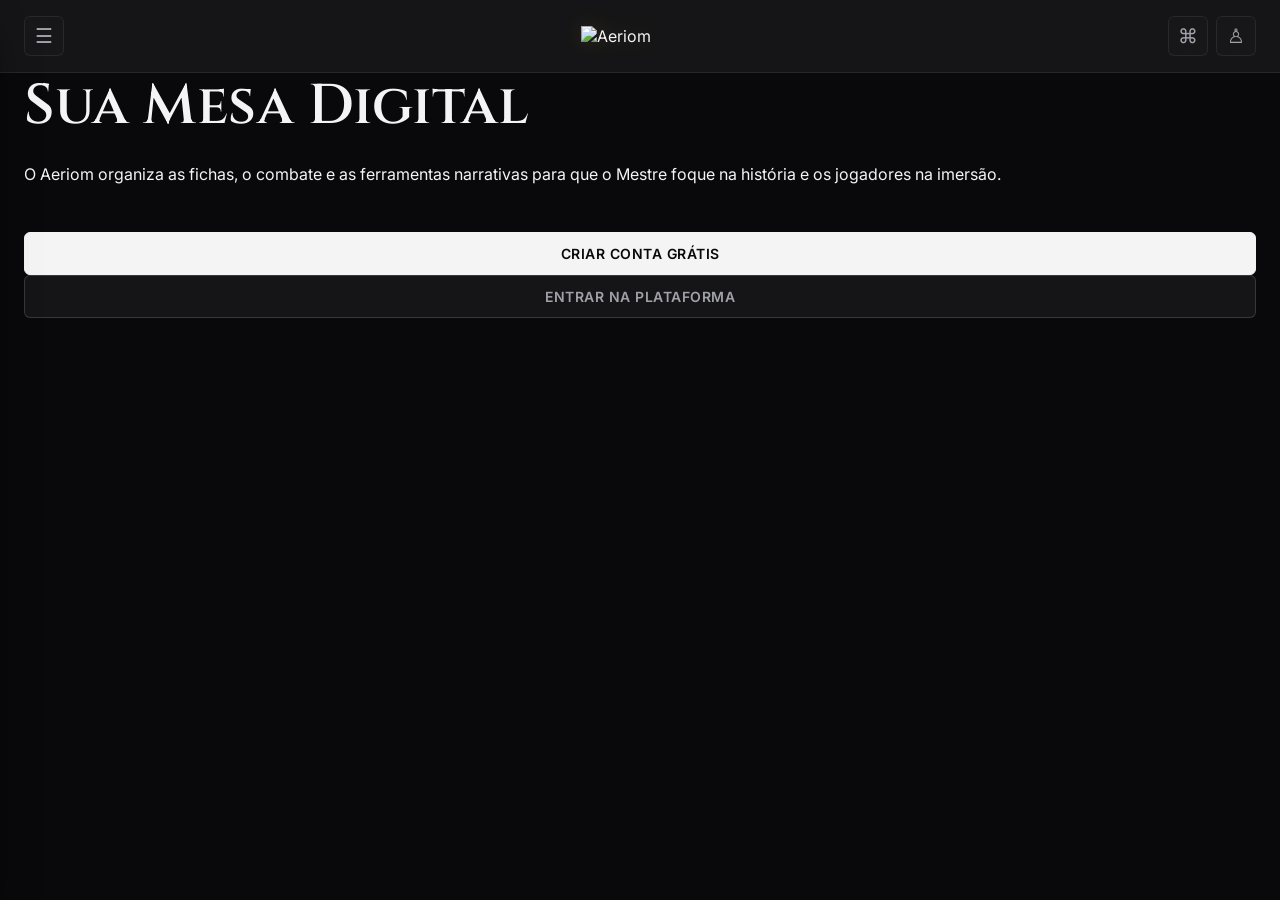
==== commit ee4641b8: "Atualizar o index.html" ====
--- a/index.html
+++ b/index.html
@@ -3,50 +3,51 @@
 <head>
     <meta charset="UTF-8">
     <meta name="viewport" content="width=device-width, initial-scale=1.0">
-    <meta name="theme-color" content="#09090b">
-    <title>Aeriom — Hub do Jogador</title>
+    <title>Aeriom — Plataforma de RPG de Mesa</title>
+    <!-- Carrega os estilos globais do Design System -->
     <link rel="stylesheet" href="css/style.css">
+    <!-- Inicia o gerenciador de temas imediatamente para evitar FOUC -->
+    <script src="js/theme.js"></script>
 </head>
 <body>
 
-    <!-- TOPBAR GLOBA L-->
+    <!-- NAVEGAÇÃO SUPERIOR -->
     <header class="topbar">
-        <div class="container topbar-content">
-            <button class="btn-icon" id="menuButton" aria-label="Menu">
+        <div class="app-container topbar-content">
+            <button class="btn-icon" id="menuButton" aria-label="Abrir menu">
                 ☰
             </button>
             
-            <a href="./" class="brand-logo">
+            <a href="index.html" class="brand-logo">
                 <img src="https://i.ibb.co/d0SnBLcV/Design-sem-nome-20260817-180846-0000.jpg" alt="Aeriom">
             </a>
             
             <div style="display: flex; gap: 8px;">
-                <!-- Botão Command Bar -->
                 <button class="btn-icon" id="openCommandBarBtn" title="Ações Rápidas (Ctrl+K)">
                     ⌘
                 </button>
-                <button class="btn-icon" id="profileButton" aria-label="Perfil">
+                <button class="btn-icon" id="profileButton" aria-label="Abrir Perfil">
                     ♙
                 </button>
             </div>
         </div>
     </header>
 
-    <!-- NOVO MENU LATERAL GLOBAL -->
-    <div class="sidebar-overlay" id="sidebarOverlay"></div>
+    <!-- MENU LATERAL GLOBAL (DRAWER) -->
+    <div class="global-overlay" id="sidebarOverlay"></div>
     <aside class="global-sidebar" id="globalSidebar">
         <div class="sidebar-header">
             <h2>Aeriom</h2>
-            <button class="btn-ghost" id="closeSidebarBtn" style="font-size: 1.5rem; padding: 0 5px;">×</button>
+            <button class="btn-ghost" id="closeSidebarBtn" style="font-size: 1.5rem; padding: 0 8px;">×</button>
         </div>
         <nav class="sidebar-nav">
-            <div class="sidebar-category">Aventura</div>
-            <a href="./" class="sidebar-link current"><span class="sidebar-icon">🏠</span> Início</a>
+            <div class="sidebar-category">Mesa de Jogo</div>
+            <a href="index.html" class="sidebar-link current"><span class="sidebar-icon">🏠</span> Início</a>
             <a href="fichas.html" class="sidebar-link"><span class="sidebar-icon">📜</span> Minhas Fichas</a>
             <a href="campanhas.html" class="sidebar-link"><span class="sidebar-icon">⚔️</span> Campanhas</a>
             
             <div class="sidebar-category">Ferramentas</div>
-            <a href="#" class="sidebar-link"><span class="sidebar-icon">🎒</span> Inventário Geral</a>
+            <a href="#" class="sidebar-link"><span class="sidebar-icon">🎲</span> Rolador 3D</a>
             <a href="#" class="sidebar-link"><span class="sidebar-icon">📚</span> Biblioteca</a>
             
             <div class="sidebar-category">Mestre</div>
@@ -54,98 +55,105 @@
         </nav>
     </aside>
 
-    <!-- COMMAND BAR (ACESSOS RÁPIDOS) -->
+    <!-- COMMAND BAR (PESQUISA RÁPIDA / CTRL+K) -->
     <div id="commandBarModal" class="command-bar-modal">
-        <div class="sidebar-overlay active" id="commandBarOverlay"></div>
+        <div class="global-overlay active" id="commandBarOverlay"></div>
         <div class="command-bar-surface" style="z-index: 10006;">
             <div class="command-input-wrapper">
                 <span>🔍</span>
-                <input type="text" class="command-input" placeholder="O que você quer fazer? (ex: Rolar dado, Cozinhar...)">
-                <div style="font-size: 0.7rem; background: var(--bg-elevated); padding: 2px 6px; border-radius: 4px; color: var(--text-muted);">ESC</div>
-            </div>
-            <div class="command-list">
+                <input type="text" class="command-input" id="commandBarInput" placeholder="O que você quer fazer? (ex: 'Rolar', 'Ficha')">
+                <div style="font-size: 0.7rem; background: var(--bg-elevated); padding: 4px 8px; border-radius: var(--radius-sm); color: var(--text-muted); font-weight: 600;">ESC</div>
+            </div>
+            <div class="command-list" id="commandBarList">
                 <a href="fichas.html" class="command-item">
-                    <span class="command-item-icon">📜</span> Abrir minhas Fichas
+                    <span class="command-item-icon">📜</span> Abrir Minhas Fichas
                 </a>
                 <a href="campanhas.html" class="command-item">
                     <span class="command-item-icon">⚔️</span> Acessar Campanhas
                 </a>
-                <div class="command-item" onclick="alert('Funcionalidade rolar D20 rápido chegará em breve!')">
-                    <span class="command-item-icon">🎲</span> Rolar 1d20
-                </div>
+                <a href="criar-ficha.html" class="command-item">
+                    <span class="command-item-icon">✨</span> Criar Novo Personagem
+                </a>
             </div>
         </div>
     </div>
 
-    <!-- PAINEL DE PERFIL (MODAL BASEADO NO NOVO DESIGN SYSTEM) -->
+    <!-- PAINEL DE PERFIL (MODAL) -->
     <div id="profilePanel" class="modal-backdrop">
         <div class="modal-surface text-center">
-            <button id="closeProfile" class="modal-close btn-ghost" style="font-size: 1.5rem;">×</button>
-            <div style="width: 80px; height: 80px; border-radius: 50%; background: var(--bg-interactive); margin: 0 auto 1rem; border: 1px solid var(--border-light); display: grid; place-items: center; font-size: 1.5rem; font-family: var(--font-heading); color: var(--gold-primary);">♙</div>
-            <img id="profileAvatar" src="" alt="Avatar" style="display: none; width: 80px; height: 80px; border-radius: 50%; margin: 0 auto 1rem; object-fit: cover; border: 1px solid var(--border-light);">
+            <button id="closeProfile" class="modal-close">×</button>
+            
+            <!-- Placeholder para Avatar sem imagem -->
+            <div style="width: 80px; height: 80px; border-radius: 50%; background: var(--theme-surface-interactive); margin: 0 auto 1.5rem; border: 1px solid var(--theme-border-strong); display: grid; place-items: center; font-size: 2rem; font-family: var(--font-heading); color: var(--theme-primary);">♙</div>
+            <img id="profileAvatar" src="" alt="Avatar" style="display: none; width: 80px; height: 80px; border-radius: 50%; margin: 0 auto 1.5rem; object-fit: cover; border: 1px solid var(--theme-border-strong);">
+            
             <h2 id="profileName" style="margin-bottom: 0.25rem;">Carregando...</h2>
-            <p id="profileEmail" class="text-secondary mb-4">Carregando...</p>
-            
-            <div style="display: flex; flex-direction: column; gap: 8px;">
+            <p id="profileEmail" class="text-secondary mb-4">Aguarde...</p>
+            
+            <div class="form-group">
                 <button id="editProfileButton" class="btn btn-secondary w-full">Editar Perfil</button>
-                <button id="logoutButton" class="btn btn-ghost w-full" style="color: var(--danger);">Sair da Conta</button>
+                <button id="logoutButton" class="btn btn-ghost w-full" style="color: var(--danger); margin-top: 8px;">Sair da Conta</button>
             </div>
         </div>
     </div>
 
-    <!-- MAIN CONTENT -->
-    <main class="container home-wrapper">
-
-        <!-- LANDING PAGE (DESLOGADO) -->
+    <!-- CONTEÚDO PRINCIPAL -->
+    <main class="app-container home-wrapper">
+
+        <!-- ESTADO DESLOGADO: LANDING PAGE -->
         <section id="loggedOutActions" class="landing-view">
-            <h1>Sua mesa digital.</h1>
-            <p>O Aeriom organiza suas fichas, o combate e as ferramentas narrativas para que você foque no que importa: a história.</p>
+            <h1 style="margin-bottom: 1.5rem; font-size: 3.5rem; text-shadow: var(--shadow-sm);">Sua Mesa Digital</h1>
+            <p style="margin-bottom: 3rem;">O Aeriom organiza as fichas, o combate e as ferramentas narrativas para que o Mestre foque na história e os jogadores na imersão.</p>
+            
             <div class="landing-actions">
                 <button class="btn btn-primary w-full" id="createAccountButton">Criar Conta Grátis</button>
-                <button class="btn btn-secondary w-full" id="loginButton">Acessar Plataforma</button>
+                <button class="btn btn-secondary w-full" id="loginButton">Entrar na Plataforma</button>
             </div>
         </section>
 
-        <!-- PLAYER DASHBOARD (LOGADO) -->
-        <section id="loggedInActions" class="dashboard-view">
+        <!-- ESTADO LOGADO: DASHBOARD PRINCIPAL -->
+        <section id="loggedInActions" class="dashboard-view" style="display: none;">
             
             <div class="dash-header-section">
-                <h1 id="welcomeUserText">Boa noite, Aventureiro.</h1>
-                <p>O seu mundo de aventuras aguarda.</p>
-            </div>
-
-            <!-- Destaque: Sessão Recente (Placeholder Estrutural) -->
+                <h1 id="welcomeUserText">Saudações, Aventureiro.</h1>
+                <p>Sua jornada aguarda.</p>
+            </div>
+
+            <!-- Destaque: Sessão Recente (Placeholder Estrutural Visual) -->
             <div class="dash-recent-card">
-                <div class="dash-recent-avatar">K</div>
+                <div class="dash-recent-avatar">E</div>
                 <div class="dash-recent-info" style="flex: 1;">
-                    <p>ÚLTIMA SESSÃO ACESSADA</p>
-                    <h3>A Queda de Eldoria</h3>
-                    <div class="dash-hp-bar">❤️ Kael: 32 / 40 PV</div>
-                </div>
-                <button class="btn btn-primary" onclick="window.location.href='campanhas.html'">Continuar Aventura</button>
-            </div>
-
-            <h3 class="dash-grid-title">Acesso Rápido</h3>
+                    <p style="color: var(--text-muted); font-size: 0.75rem; text-transform: uppercase; font-weight: 600; letter-spacing: 1px; margin-bottom: 4px;">Sua Última Aventura</p>
+                    <h3 style="font-size: 1.5rem; margin-bottom: 0.5rem;">O Chamado de Eldoria</h3>
+                    <div style="display: flex; gap: 8px;">
+                        <span class="dash-hp-bar" style="background: var(--theme-surface-elevated); color: var(--text-secondary); border: 1px solid var(--theme-border);">⚔️ Kael - Mago Nv.4</span>
+                    </div>
+                </div>
+                <button class="btn btn-primary" onclick="window.location.href='campanhas.html'" style="white-space: nowrap;">Continuar Aventura</button>
+            </div>
+
+            <h3 class="dash-grid-title" style="font-size: 0.85rem; color: var(--text-secondary); text-transform: uppercase; letter-spacing: 1px; margin-bottom: 1rem;">Acesso Rápido</h3>
+            
             <div class="quick-access-grid">
-                <a href="fichas.html" class="qa-card" id="createCharacterButton">
+                <a href="fichas.html" class="qa-card" id="myCharactersCard">
                     <div class="qa-icon">📜</div>
                     <div class="qa-info">
                         <h4>Minhas Fichas</h4>
-                        <p>Crie e gerencie heróis</p>
-                    </div>
-                </a>
-                <a href="campanhas.html" class="qa-card" id="campaignButton">
+                        <p>Crie e edite seus heróis.</p>
+                    </div>
+                </a>
+                <a href="campanhas.html" class="qa-card" id="myCampaignsCard">
                     <div class="qa-icon">⚔️</div>
                     <div class="qa-info">
                         <h4>Campanhas</h4>
-                        <p>Mesas como Mestre ou Jogador</p>
-                    </div>
-                </a>
-                <a href="#" class="qa-card">
+                        <p>Mesas ativas e convites.</p>
+                    </div>
+                </a>
+                <a href="#" class="qa-card" id="quickRollCard" onclick="alert('O Rolador Animado de Dados chegará em breve!')">
                     <div class="qa-icon">🎲</div>
                     <div class="qa-info">
-                        <h4>Rolador</h4>
-                        <p>Acesse os dados 3D</p>
+                        <h4>Rolador de Dados</h4>
+                        <p>Testes rápidos de sistema.</p>
                     </div>
                 </a>
             </div>
@@ -153,81 +161,110 @@
         </section>
     </main>
 
-    <!-- MODAL DE AUTENTICAÇÃO (MANTENDO IDs PARA O JS) -->
+    <!-- MODAL DE AUTENTICAÇÃO -->
     <div id="authModal" class="modal-backdrop">
         <div class="modal-surface">
-            <button id="closeAuth" class="modal-close btn-ghost" style="font-size: 1.5rem; padding: 0 5px;">×</button>
-
-            <!-- LOGIN -->
+            <button id="closeAuth" class="modal-close">×</button>
+
+            <!-- FORMULÁRIO DE LOGIN -->
             <div id="loginForm">
                 <div class="modal-header">
-                    <h2>Entrar</h2>
-                    <p>Acesse o Aeriom.</p>
-                </div>
-                
-                <button id="discordLoginButton" class="btn btn-secondary w-full" style="justify-content: center; height: 3rem;">
+                    <h2>Acesso à Taverna</h2>
+                    <p>Entre com suas credenciais.</p>
+                </div>
+
+                <button id="discordLoginButton" class="btn btn-secondary w-full" style="justify-content: center; height: 3rem; margin-bottom: 1rem;">
                     🎮 Entrar com Discord
                 </button>
 
-                <div class="auth-divider">ou usar e-mail</div>
+                <div class="auth-divider">ou use seu e-mail</div>
 
                 <div class="form-group">
-                    <label class="form-label">E-mail</label>
-                    <input type="email" id="loginEmail" class="form-input" placeholder="seu@email.com">
+                    <label class="form-label" for="loginEmail">E-mail</label>
+                    <input type="email" id="loginEmail" class="form-input" placeholder="aventureiro@email.com" autocomplete="email">
                 </div>
                 <div class="form-group mb-4">
-                    <label class="form-label">Senha</label>
-                    <input type="password" id="loginPassword" class="form-input" placeholder="••••••••">
+                    <label class="form-label" for="loginPassword">Senha</label>
+                    <input type="password" id="loginPassword" class="form-input" placeholder="••••••••" autocomplete="current-password">
                 </div>
 
                 <button id="emailLoginButton" class="btn btn-primary w-full mb-4">Entrar</button>
-                <button id="showRegisterButton" class="btn btn-ghost w-full">Criar uma conta</button>
-            </div>
-
-            <!-- REGISTRO -->
+                <button id="showRegisterButton" class="btn btn-ghost w-full">Não tem conta? Forjar uma nova</button>
+            </div>
+
+            <!-- FORMULÁRIO DE CADASTRO -->
             <div id="registerForm" style="display: none;">
                 <div class="modal-header">
-                    <h2>Criar Conta</h2>
-                    <p>Junte-se à plataforma.</p>
-                </div>
-
-                <button id="discordRegisterButton" class="btn btn-secondary w-full" style="justify-content: center; height: 3rem;">
+                    <h2>Forjar Conta</h2>
+                    <p>Comece sua jornada no Aeriom.</p>
+                </div>
+
+                <button id="discordRegisterButton" class="btn btn-secondary w-full" style="justify-content: center; height: 3rem; margin-bottom: 1rem;">
                     🎮 Registrar com Discord
                 </button>
 
-                <div class="auth-divider">ou usar e-mail</div>
+                <div class="auth-divider">ou use seu e-mail</div>
 
                 <div class="form-group">
-                    <label class="form-label">E-mail</label>
-                    <input type="email" id="registerEmail" class="form-input" placeholder="seu@email.com">
+                    <label class="form-label" for="registerEmail">E-mail</label>
+                    <input type="email" id="registerEmail" class="form-input" placeholder="aventureiro@email.com" autocomplete="email">
                 </div>
                 <div class="form-group">
-                    <label class="form-label">Senha</label>
-                    <input type="password" id="registerPassword" class="form-input" placeholder="Mín. 6 caracteres">
+                    <label class="form-label" for="registerPassword">Senha</label>
+                    <input type="password" id="registerPassword" class="form-input" placeholder="Mínimo 6 caracteres" autocomplete="new-password">
                 </div>
                 <div class="form-group mb-4">
-                    <label class="form-label">Confirmar Senha</label>
-                    <input type="password" id="registerPasswordConfirm" class="form-input" placeholder="Digite novamente">
-                </div>
-
-                <button id="registerButton" class="btn btn-primary w-full mb-4">Criar conta</button>
+                    <label class="form-label" for="registerPasswordConfirm">Confirmar Senha</label>
+                    <input type="password" id="registerPasswordConfirm" class="form-input" placeholder="Digite novamente" autocomplete="new-password">
+                </div>
+
+                <button id="registerButton" class="btn btn-primary w-full mb-4">Registrar-se</button>
                 <button id="showLoginButton" class="btn btn-ghost w-full">Já tenho uma conta</button>
             </div>
 
-            <div id="authMessage" class="msg-box mt-4"></div>
+            <!-- MENSAGENS DO SISTEMA -->
+            <div id="authMessage" class="msg-box"></div>
         </div>
     </div>
 
     <!-- SCRIPTS CORE -->
     <script src="https://cdn.jsdelivr.net/npm/@supabase/supabase-js@2"></script>
-    <script src="js/supabase.js?v=25"></script>
-    <script src="js/auth.js?v=25"></script>
-    <script src="js/main.js?v=25"></script>
+    <script src="js/supabase.js"></script>
+    <script src="js/auth.js"></script>
+    <script src="js/main.js"></script>
+    <script src="js/menu.js"></script>
     
-    <!-- Lógica de Menu & Command Bar -->
+    <!-- Script Estrutural da Home para Command Bar -->
     <script>
         document.addEventListener('DOMContentLoaded', () => {
-            // Fix display for logged in actions
+            const cmdModal = document.getElementById('commandBarModal');
+            const cmdOverlay = document.getElementById('commandBarOverlay');
+            const cmdInput = document.getElementById('commandBarInput');
+            
+            function toggleCommandBar() {
+                if(cmdModal.classList.contains('active')) {
+                    cmdModal.classList.remove('active');
+                    cmdInput.value = '';
+                } else {
+                    cmdModal.classList.add('active');
+                    cmdInput.focus();
+                }
+            }
+
+            document.getElementById('openCommandBarBtn')?.addEventListener('click', toggleCommandBar);
+            cmdOverlay?.addEventListener('click', toggleCommandBar);
+            
+            document.addEventListener('keydown', (e) => {
+                if ((e.ctrlKey || e.metaKey) && e.key === 'k') {
+                    e.preventDefault();
+                    toggleCommandBar();
+                }
+                if (e.key === 'Escape' && cmdModal.classList.contains('active')) {
+                    toggleCommandBar();
+                }
+            });
+            
+            // Garantir que a exibição do bloco LoggedIn respeite o CSS novo caso o Auth.js tente forçar flex
             const observer = new MutationObserver(() => {
                 const loggedIn = document.getElementById('loggedInActions');
                 if (loggedIn && loggedIn.style.display === 'flex') {
@@ -236,46 +273,6 @@
             });
             const loggedInEl = document.getElementById('loggedInActions');
             if (loggedInEl) observer.observe(loggedInEl, { attributes: true, attributeFilter: ['style'] });
-
-            // Sidebar Global Logic
-            const sidebar = document.getElementById('globalSidebar');
-            const overlay = document.getElementById('sidebarOverlay');
-            
-            function toggleMenu() {
-                sidebar.classList.toggle('active');
-                overlay.classList.toggle('active');
-            }
-            
-            document.getElementById('menuButton')?.addEventListener('click', toggleMenu);
-            document.getElementById('closeSidebarBtn')?.addEventListener('click', toggleMenu);
-            overlay?.addEventListener('click', toggleMenu);
-
-            // Command Bar Logic (Ctrl+K / Cmd+K)
-            const cmdModal = document.getElementById('commandBarModal');
-            const cmdOverlay = document.getElementById('commandBarOverlay');
-            
-            function toggleCommandBar() {
-                const isActive = cmdModal.classList.contains('active');
-                if(isActive) {
-                    cmdModal.classList.remove('active');
-                } else {
-                    cmdModal.classList.add('active');
-                    document.querySelector('.command-input')?.focus();
-                }
-            }
-
-            document.getElementById('openCommandBarBtn')?.addEventListener('click', toggleCommandBar);
-            cmdOverlay?.addEventListener('click', toggleCommandBar);
-            
-            document.addEventListener('keydown', (e) => {
-                if ((e.ctrlKey || e.metaKey) && e.key === 'k') {
-                    e.preventDefault();
-                    toggleCommandBar();
-                }
-                if (e.key === 'Escape' && cmdModal.classList.contains('active')) {
-                    toggleCommandBar();
-                }
-            });
         });
     </script>
 </body>
--- a/css/style.css
+++ b/css/style.css
@@ -1,57 +1,69 @@
 /* =========================================================
-   AERIOM — DESIGN SYSTEM E ESTILOS GLOBAIS (PRIORIDADE 1)
-   Web App Premium, Dark Fantasy Limpo, Alta Legibilidade
+   AERIOM — DESIGN SYSTEM E ESTILOS GLOBAIS (CORE)
+   Dark Fantasy Premium, Theme-Ready, UI Layering
 ========================================================= */
 
 @import url('https://fonts.googleapis.com/css2?family=Cinzel:wght@500;600;700&family=Inter:wght@400;500;600;700&display=swap');
 
 /* =========================================================
-   1. DESIGN TOKENS (VARIÁVEIS)
+   1. DESIGN TOKENS (SISTEMA DE TEMAS PREPARADO)
+   Essas variáveis podem ser sobrescritas via JS dinamicamente
 ========================================================= */
 :root {
-    /* Fundo: Obsidiana e Carvão */
-    --bg-obsidian: #09090b;
-    --bg-charcoal: #18181b;
-    --bg-elevated: #27272a;
-    --bg-glass: rgba(9, 9, 11, 0.7);
-
-    /* Textos */
-    --text-primary: #e4e4e7;
-    --text-secondary: #a1a1aa;
-    --text-muted: #71717a;
-
-    /* Acentos */
-    --gold-primary: #d4af37;
-    --gold-hover: #f1cf5b;
-    --gold-dim: rgba(212, 175, 55, 0.15);
+    /* Cores Temáticas Principais (Padrão: Aeriom Dark Fantasy) */
+    --theme-primary: #d4af37;        /* Destaque (Dourado/Laranja) */
+    --theme-primary-hover: #f1cf5b;
+    --theme-primary-soft: rgba(212, 175, 55, 0.15);
     
-    --danger: #ef4444;
-    --danger-dim: rgba(239, 68, 68, 0.15);
-    --success: #22c55e;
-    --success-dim: rgba(34, 197, 94, 0.15);
-
-    /* Bordas */
-    --border-light: rgba(255, 255, 255, 0.08);
-    --border-focus: rgba(212, 175, 55, 0.5);
+    /* Fundo Global (Layer 0) */
+    --theme-bg: #09090b;             /* Obsidiana puro */
+    
+    /* Superfícies Translúcidas (Layer 1 - UI) */
+    /* Usamos RGBA para permitir que backgrounds fotográficos apareçam levemente */
+    --theme-surface: rgba(24, 24, 27, 0.85);          
+    --theme-surface-elevated: rgba(39, 39, 42, 0.95); 
+    --theme-surface-interactive: rgba(63, 63, 70, 0.8);
+
+    /* Textos (Alto Contraste UI) */
+    --text-primary: #f4f4f5;         /* Branco Gelo */
+    --text-secondary: #a1a1aa;       /* Cinza Leitura */
+    --text-muted: #71717a;           /* Cinza Desabilitado */
+
+    /* Bordas e Contornos */
+    --theme-border: rgba(255, 255, 255, 0.08);
+    --theme-border-strong: rgba(255, 255, 255, 0.15);
+    --theme-border-focus: rgba(212, 175, 55, 0.5);
+
+    /* Cores de Feedback (RPG Stats) */
+    --danger: #ef4444;               /* Dano, HP Baixo, Erro */
+    --danger-soft: rgba(239, 68, 68, 0.15);
+    --success: #22c55e;              /* Cura, Sucesso */
+    --success-soft: rgba(34, 197, 94, 0.15);
+    --warning: #f59e0b;
+    --mana: #3b82f6;                 /* Magia, MP */
 
     /* Tipografia */
     --font-heading: 'Cinzel', serif;
-    --font-body: 'Inter', sans-serif;
-
-    /* Estrutura */
+    --font-ui: 'Inter', sans-serif;
+
+    /* Geometria e Formas */
     --radius-sm: 6px;
     --radius-md: 12px;
     --radius-lg: 20px;
     
-    --shadow-sm: 0 2px 8px rgba(0, 0, 0, 0.4);
-    --shadow-md: 0 8px 24px rgba(0, 0, 0, 0.6);
-    --shadow-glass: 0 16px 40px rgba(0, 0, 0, 0.8);
-
-    --transition: 0.2s cubic-bezier(0.4, 0, 0.2, 1);
-}
-
-/* =========================================================
-   2. RESET E BASE
+    /* Sombras e Iluminação Sutil */
+    --shadow-soft: 0 4px 12px rgba(0, 0, 0, 0.4);
+    --shadow-hard: 0 12px 32px rgba(0, 0, 0, 0.7);
+    --shadow-glow: 0 0 20px var(--theme-primary-soft);
+    --shadow-glass: 0 25px 50px -12px rgba(0, 0, 0, 0.9);
+
+    /* Microinterações */
+    --transition-fast: 0.15s cubic-bezier(0.4, 0, 0.2, 1);
+    --transition-smooth: 0.3s cubic-bezier(0.4, 0, 0.2, 1);
+}
+
+/* =========================================================
+   2. RESET E BASE DO SISTEMA
 ========================================================= */
 *, *::before, *::after {
     box-sizing: border-box;
@@ -59,16 +71,35 @@
     padding: 0;
 }
 
+html {
+    font-family: var(--font-ui);
+    color: var(--text-primary);
+    background-color: var(--theme-bg);
+    -webkit-font-smoothing: antialiased;
+    -moz-osx-font-smoothing: grayscale;
+}
+
+/* Preparação para injeção de Background Image (Temas) no body */
 body {
-    font-family: var(--font-body);
-    color: var(--text-primary);
-    background-color: var(--bg-obsidian);
-    line-height: 1.5;
-    -webkit-font-smoothing: antialiased;
+    min-height: 100vh;
+    display: flex;
+    flex-direction: column;
     overflow-x: hidden;
-    min-height: 100vh;
-    display: flex;
-    flex-direction: column;
+    background-position: center;
+    background-size: cover;
+    background-attachment: fixed;
+    background-repeat: no-repeat;
+    /* O tema padrão não tem imagem, mas a cor sólida base segura a visualização */
+}
+
+/* Container que segura a interface, permitindo pointer-events vazarem pro fundo no futuro */
+.app-container {
+    width: 100%;
+    max-width: 1400px;
+    margin: 0 auto;
+    padding: 0 1.5rem;
+    position: relative;
+    z-index: 10;
 }
 
 h1, h2, h3, h4, h5, h6 {
@@ -76,17 +107,23 @@
     font-weight: 600;
     color: var(--text-primary);
     line-height: 1.2;
-}
-
-a { text-decoration: none; color: inherit; transition: var(--transition); }
+    letter-spacing: 0.5px;
+}
+
+a { text-decoration: none; color: inherit; transition: var(--transition-fast); }
 button, input, select, textarea { font-family: inherit; color: inherit; background: none; border: none; outline: none; }
-button { cursor: pointer; transition: var(--transition); }
-button:disabled { opacity: 0.5; cursor: not-allowed; }
-
-/* =========================================================
-   3. COMPONENTES: BOTÕES
-========================================================= */
-/* Substituímos o @extend inválido por classes reais */
+button { cursor: pointer; transition: var(--transition-fast); }
+button:disabled { opacity: 0.5; cursor: not-allowed; filter: grayscale(1); }
+
+/* Foco Acessível Premium */
+:focus-visible {
+    outline: 2px solid var(--theme-primary);
+    outline-offset: 2px;
+}
+
+/* =========================================================
+   3. COMPONENTES: BOTÕES (AÇÕES RPG)
+========================================================= */
 .btn {
     display: inline-flex;
     align-items: center;
@@ -95,67 +132,95 @@
     padding: 0.75rem 1.5rem;
     border-radius: var(--radius-sm);
     font-size: 0.875rem;
-    font-weight: 500;
+    font-weight: 600;
     letter-spacing: 0.5px;
     text-transform: uppercase;
-}
-
-.btn-primary, .primary-button {
+    position: relative;
+    overflow: hidden;
+    user-select: none;
+}
+
+/* Efeito tátil comum para todos os botões ativos */
+.btn:active:not(:disabled) {
+    transform: scale(0.97);
+}
+
+/* Primário: Ações essenciais (Rolar, Salvar, Iniciar) */
+.btn-primary {
     background: var(--text-primary);
-    color: var(--bg-obsidian);
+    color: var(--theme-bg);
     border: 1px solid var(--text-primary);
 }
-.btn-primary:hover:not(:disabled), .primary-button:hover:not(:disabled) {
-    background: var(--gold-primary);
-    border-color: var(--gold-primary);
+.btn-primary:hover:not(:disabled) {
+    background: var(--theme-primary);
+    border-color: var(--theme-primary);
+    color: var(--theme-bg);
+    box-shadow: var(--shadow-glow);
     transform: translateY(-2px);
-    box-shadow: var(--shadow-sm);
-}
-
-.btn-secondary, .secondary-button {
-    background: var(--bg-charcoal);
+}
+
+/* Secundário: Ações de suporte (Cancelar, Voltar) */
+.btn-secondary {
+    background: var(--theme-surface);
     color: var(--text-secondary);
-    border: 1px solid var(--border-light);
-}
-.btn-secondary:hover:not(:disabled), .secondary-button:hover:not(:disabled) {
-    background: var(--bg-elevated);
+    border: 1px solid var(--theme-border-strong);
+    backdrop-filter: blur(8px);
+}
+.btn-secondary:hover:not(:disabled) {
+    background: var(--theme-surface-interactive);
     color: var(--text-primary);
     border-color: var(--text-secondary);
-}
-
+    transform: translateY(-2px);
+}
+
+/* Perigo: Excluir, Causar Dano, Parar */
+.btn-danger {
+    background: var(--danger-soft);
+    color: var(--danger);
+    border: 1px solid rgba(239, 68, 68, 0.4);
+}
+.btn-danger:hover:not(:disabled) {
+    background: var(--danger);
+    color: #fff;
+    box-shadow: 0 0 15px var(--danger-soft);
+}
+
+/* Ghost: Atalhos e botões sem borda aparente */
 .btn-ghost {
     background: transparent;
     color: var(--text-muted);
 }
 .btn-ghost:hover:not(:disabled) {
     color: var(--text-primary);
-    background: var(--bg-charcoal);
-}
-
+    background: var(--theme-surface-interactive);
+}
+
+/* Ícones de Navegação Topo/Ações Rápidas */
 .btn-icon {
     width: 40px;
     height: 40px;
     border-radius: var(--radius-sm);
     display: grid;
     place-items: center;
-    border: 1px solid var(--border-light);
-    background: var(--bg-charcoal);
+    border: 1px solid var(--theme-border);
+    background: var(--theme-surface);
     color: var(--text-secondary);
     font-size: 1.25rem;
-}
-.btn-icon:hover {
-    background: var(--bg-elevated);
-    color: var(--gold-primary);
-    border-color: var(--gold-dim);
-}
-
-/* =========================================================
-   4. FORMULÁRIOS
+    backdrop-filter: blur(8px);
+}
+.btn-icon:hover:not(:disabled) {
+    background: var(--theme-surface-interactive);
+    color: var(--theme-primary);
+    border-color: var(--theme-border-focus);
+}
+
+/* =========================================================
+   4. COMPONENTES: FORMULÁRIOS E INPUTS
 ========================================================= */
 .form-group {
     display: flex;
     flex-direction: column;
-    gap: 8px;
+    gap: 6px;
     margin-bottom: 1.25rem;
 }
 
@@ -170,38 +235,32 @@
 .form-input {
     width: 100%;
     padding: 0.875rem 1rem;
-    background: var(--bg-obsidian);
-    border: 1px solid var(--border-light);
+    background: rgba(0, 0, 0, 0.3); /* Fundo mais escuro para input dar contraste com a superfície */
+    border: 1px solid var(--theme-border-strong);
     border-radius: var(--radius-sm);
     color: var(--text-primary);
     font-size: 0.95rem;
-    transition: var(--transition);
+    transition: var(--transition-fast);
 }
 
 .form-input::placeholder { color: var(--text-muted); }
 .form-input:focus {
-    border-color: var(--border-focus);
-    box-shadow: 0 0 0 2px var(--gold-dim);
-}
-
-/* =========================================================
-   5. LAYOUT GLOBAIS E TOPBAR
-========================================================= */
-.container {
-    width: 100%;
-    max-width: 1200px;
-    margin: 0 auto;
-    padding: 0 1.5rem;
-}
-
+    border-color: var(--theme-border-focus);
+    background: rgba(0, 0, 0, 0.5);
+    box-shadow: 0 0 0 2px var(--theme-primary-soft);
+}
+
+/* =========================================================
+   5. NAVEGAÇÃO SUPERIOR (TOPBAR GERAL)
+========================================================= */
 .topbar {
     position: sticky;
     top: 0;
     z-index: 50;
-    background: var(--bg-glass);
-    backdrop-filter: blur(16px);
-    -webkit-backdrop-filter: blur(16px);
-    border-bottom: 1px solid var(--border-light);
+    background: var(--theme-surface);
+    backdrop-filter: blur(12px);
+    -webkit-backdrop-filter: blur(12px);
+    border-bottom: 1px solid var(--theme-border);
 }
 
 .topbar-content {
@@ -214,22 +273,23 @@
 .brand-logo img {
     height: 28px;
     object-fit: contain;
-}
-
-/* =========================================================
-   6. NOVO MENU GLOBAL (SIDEBAR)
-========================================================= */
-.sidebar-overlay {
+    filter: drop-shadow(0 0 10px var(--theme-primary-soft));
+}
+
+/* =========================================================
+   6. MENU LATERAL GLOBAIS E OVERLAYS (GLASSMORPHISM)
+========================================================= */
+.global-overlay {
     position: fixed;
     inset: 0;
-    background: rgba(0, 0, 0, 0.7);
+    background: rgba(0, 0, 0, 0.75);
     backdrop-filter: blur(4px);
     z-index: 10000;
     opacity: 0;
     visibility: hidden;
-    transition: var(--transition);
-}
-.sidebar-overlay.active { opacity: 1; visibility: visible; }
+    transition: var(--transition-smooth);
+}
+.global-overlay.active { opacity: 1; visibility: visible; }
 
 .global-sidebar {
     position: fixed;
@@ -237,12 +297,12 @@
     left: -320px;
     width: 300px;
     height: 100vh;
-    background: var(--bg-charcoal);
-    border-right: 1px solid var(--border-light);
+    background: var(--theme-surface-elevated);
+    border-right: 1px solid var(--theme-border);
     z-index: 10001;
     display: flex;
     flex-direction: column;
-    transition: transform 0.3s cubic-bezier(0.2, 0.8, 0.2, 1);
+    transition: transform var(--transition-smooth);
     box-shadow: var(--shadow-glass);
 }
 .global-sidebar.active { transform: translateX(320px); }
@@ -252,9 +312,9 @@
     display: flex;
     justify-content: space-between;
     align-items: center;
-    border-bottom: 1px solid var(--border-light);
-}
-.sidebar-header h2 { font-size: 1rem; color: var(--gold-primary); letter-spacing: 1px; }
+    border-bottom: 1px solid var(--theme-border);
+}
+.sidebar-header h2 { font-size: 1.1rem; color: var(--theme-primary); letter-spacing: 1px; }
 
 .sidebar-nav {
     flex: 1;
@@ -276,18 +336,19 @@
     padding: 0.75rem 1.5rem;
     color: var(--text-secondary);
     font-size: 0.95rem;
+    font-weight: 500;
     border-left: 3px solid transparent;
 }
-.sidebar-link:hover { color: var(--text-primary); background: var(--bg-elevated); }
+.sidebar-link:hover { color: var(--text-primary); background: var(--theme-surface-interactive); }
 .sidebar-link.current {
-    color: var(--gold-primary);
-    background: var(--gold-dim);
-    border-left-color: var(--gold-primary);
+    color: var(--theme-primary);
+    background: var(--theme-primary-soft);
+    border-left-color: var(--theme-primary);
 }
 .sidebar-icon { font-size: 1.2rem; width: 24px; text-align: center; }
 
 /* =========================================================
-   7. COMMAND BAR (CTRL+K / PESQUISA)
+   7. COMMAND BAR (CTRL+K / PESQUISA RPG)
 ========================================================= */
 .command-bar-modal {
     position: fixed;
@@ -296,17 +357,17 @@
     display: none;
     align-items: flex-start;
     justify-content: center;
-    padding-top: 10vh;
+    padding-top: 15vh;
 }
 .command-bar-modal.active { display: flex; }
 
 .command-bar-surface {
     width: 100%;
     max-width: 600px;
-    background: var(--bg-charcoal);
-    border: 1px solid var(--border-light);
+    background: var(--theme-surface-elevated);
+    border: 1px solid var(--theme-border-strong);
     border-radius: var(--radius-md);
-    box-shadow: var(--shadow-glass);
+    box-shadow: var(--shadow-glass), var(--shadow-glow);
     overflow: hidden;
     animation: slideDown 0.2s ease-out forwards;
 }
@@ -314,8 +375,8 @@
 .command-input-wrapper {
     display: flex;
     align-items: center;
-    padding: 1rem 1.5rem;
-    border-bottom: 1px solid var(--border-light);
+    padding: 1.2rem 1.5rem;
+    border-bottom: 1px solid var(--theme-border);
     gap: 12px;
 }
 .command-input-wrapper span { font-size: 1.5rem; color: var(--text-muted); }
@@ -342,15 +403,17 @@
     color: var(--text-secondary);
     border-radius: var(--radius-sm);
     cursor: pointer;
+    transition: var(--transition-fast);
 }
 .command-item:hover {
-    background: var(--bg-elevated);
-    color: var(--text-primary);
+    background: var(--theme-surface-interactive);
+    color: var(--text-primary);
+    transform: translateX(4px);
 }
 .command-item-icon { font-size: 1.2rem; }
 
 /* =========================================================
-   8. MODAIS BASE E AUTENTICAÇÃO
+   8. MODAIS BASE (AUTENTICAÇÃO E PERFIL)
 ========================================================= */
 .modal-backdrop {
     position: fixed;
@@ -367,9 +430,9 @@
 .modal-backdrop.active { display: flex; }
 
 .modal-surface {
-    background: var(--bg-charcoal);
-    border: 1px solid var(--border-light);
-    border-radius: var(--radius-lg);
+    background: var(--theme-surface-elevated);
+    border: 1px solid var(--theme-border-strong);
+    border-radius: var(--radius-md);
     width: 100%;
     max-width: 400px;
     padding: 2.5rem 2rem;
@@ -378,112 +441,62 @@
     animation: slideUp 0.3s cubic-bezier(0.2, 0.8, 0.2, 1) forwards;
 }
 
-@keyframes slideUp { from { opacity: 0; transform: translateY(20px) scale(0.95); } to { opacity: 1; transform: translateY(0) scale(1); } }
-@keyframes slideDown { from { opacity: 0; transform: translateY(-20px) scale(0.95); } to { opacity: 1; transform: translateY(0) scale(1); } }
+@keyframes slideUp { 
+    from { opacity: 0; transform: translateY(20px) scale(0.95); } 
+    to { opacity: 1; transform: translateY(0) scale(1); } 
+}
+@keyframes slideDown { 
+    from { opacity: 0; transform: translateY(-20px) scale(0.95); } 
+    to { opacity: 1; transform: translateY(0) scale(1); } 
+}
 
 .modal-close {
     position: absolute;
     top: 1rem;
     right: 1rem;
-}
+    font-size: 1.5rem;
+    width: 32px;
+    height: 32px;
+    display: grid;
+    place-items: center;
+    border-radius: var(--radius-sm);
+    color: var(--text-muted);
+}
+.modal-close:hover { background: var(--theme-surface-interactive); color: var(--text-primary); }
 
 .modal-header { text-align: center; margin-bottom: 2rem; }
-.modal-header h2 { font-size: 1.5rem; margin-bottom: 0.5rem; }
+.modal-header h2 { font-size: 1.5rem; margin-bottom: 0.5rem; color: var(--theme-primary); }
 .modal-header p { color: var(--text-muted); font-size: 0.9rem; }
 
+/* Mensagens do Sistema (Toasts/Erros) */
+.msg-box { padding: 1rem; border-radius: var(--radius-sm); font-size: 0.875rem; text-align: center; margin-top: 1rem; display: none; font-weight: 500; }
+.msg-box:not(:empty) { display: flex; align-items: center; justify-content: center; }
+.msg-error { background: var(--danger-soft); color: var(--danger); border: 1px solid rgba(239, 68, 68, 0.3); }
+.msg-success { background: var(--success-soft); color: var(--success); border: 1px solid rgba(34, 197, 94, 0.3); }
+
+/* Divisores de Autenticação */
 .auth-divider {
     display: flex;
     align-items: center;
     gap: 1rem;
     margin: 1.5rem 0;
     color: var(--text-muted);
-    font-size: 0.8rem;
+    font-size: 0.75rem;
     text-transform: uppercase;
-}
-.auth-divider::before, .auth-divider::after { content: ''; flex: 1; height: 1px; background: var(--border-light); }
-
-.msg-box { padding: 1rem; border-radius: var(--radius-sm); font-size: 0.875rem; text-align: center; margin-top: 1rem; display: none; }
-.msg-box:not(:empty) { display: flex; }
-.msg-error { background: var(--danger-dim); color: var(--danger); border: 1px solid rgba(239, 68, 68, 0.3); }
-.msg-success { background: var(--success-dim); color: var(--success); border: 1px solid rgba(34, 197, 94, 0.3); }
-
-/* =========================================================
-   9. HOME DASHBOARD (NOVO)
-========================================================= */
-.home-wrapper {
-    flex: 1;
-    display: flex;
-    flex-direction: column;
-    padding: 3rem 0;
-}
-
-.landing-view {
-    text-align: center;
-    max-width: 600px;
-    margin: auto;
-}
-.landing-view h1 { font-size: 3rem; margin-bottom: 1rem; text-shadow: var(--shadow-sm); }
-.landing-view p { color: var(--text-secondary); font-size: 1.1rem; margin-bottom: 2.5rem; }
-.landing-actions { display: flex; flex-direction: column; gap: 1rem; max-width: 300px; margin: 0 auto; }
-
-.dashboard-view { width: 100%; display: none; }
-.dash-header-section { margin-bottom: 3rem; }
-.dash-header-section h1 { font-size: 2rem; margin-bottom: 0.5rem; }
-.dash-header-section p { color: var(--text-secondary); font-size: 1rem; }
-
-.dash-recent-card {
-    background: linear-gradient(145deg, var(--bg-charcoal), var(--bg-obsidian));
-    border: 1px solid var(--border-light);
-    border-radius: var(--radius-lg);
-    padding: 1.5rem;
-    display: flex;
-    align-items: center;
-    gap: 1.5rem;
-    margin-bottom: 3rem;
-}
-.dash-recent-avatar {
-    width: 64px; height: 64px; border-radius: 50%; background: var(--bg-elevated); border: 2px solid var(--border-focus); display: grid; place-items: center; font-size: 1.5rem; font-family: var(--font-heading); color: var(--gold-primary);
-}
-.dash-recent-info flex { 1; }
-.dash-recent-info h3 { font-size: 1.25rem; margin-bottom: 0.2rem; }
-.dash-recent-info p { color: var(--text-muted); font-size: 0.85rem; margin-bottom: 0.5rem; }
-.dash-hp-bar { display: inline-flex; align-items: center; gap: 8px; font-size: 0.8rem; color: var(--danger); background: var(--danger-dim); padding: 4px 10px; border-radius: 20px; }
-
-.dash-grid-title { font-size: 1rem; color: var(--text-secondary); text-transform: uppercase; letter-spacing: 1px; margin-bottom: 1rem; }
-
-.quick-access-grid {
-    display: grid;
-    grid-template-columns: repeat(auto-fill, minmax(240px, 1fr));
-    gap: 1rem;
-}
-
-.qa-card {
-    background: var(--bg-charcoal);
-    border: 1px solid var(--border-light);
-    border-radius: var(--radius-md);
-    padding: 1.5rem;
-    display: flex;
-    align-items: center;
-    gap: 1rem;
-    transition: var(--transition);
-}
-.qa-card:hover {
-    background: var(--bg-elevated);
-    border-color: var(--gold-dim);
-    transform: translateY(-2px);
-}
-.qa-icon {
-    width: 48px; height: 48px; border-radius: var(--radius-sm); background: var(--bg-obsidian); border: 1px solid var(--border-light); display: grid; place-items: center; font-size: 1.5rem; color: var(--gold-primary);
-}
-.qa-info h4 { font-size: 1.05rem; font-family: var(--font-body); margin-bottom: 0.2rem; }
-.qa-info p { font-size: 0.8rem; color: var(--text-muted); }
-
-/* UTILITÁRIOS GERAIS */
+    font-weight: 600;
+}
+.auth-divider::before, .auth-divider::after { content: ''; flex: 1; height: 1px; background: var(--theme-border); }
+
+/* =========================================================
+   9. UTILITÁRIOS GERAIS DE ESTRUTURA
+========================================================= */
 .text-center { text-align: center; }
 .w-full { width: 100%; }
 .mt-4 { margin-top: 1rem; }
 .mb-4 { margin-bottom: 1rem; }
 
-@media (max-width: 768px) {
-    .dash-recent-card { flex-direction: column; text-align: center; }
-}
+/* Scrollbar Customizada Global */
+::-webkit-scrollbar { width: 8px; height: 8px; }
+::-webkit-scrollbar-track { background: var(--theme-bg); }
+::-webkit-scrollbar-thumb { background: var(--theme-surface-interactive); border-radius: 4px; border: 1px solid var(--theme-bg); }
+::-webkit-scrollbar-thumb:hover { background: var(--text-muted); }
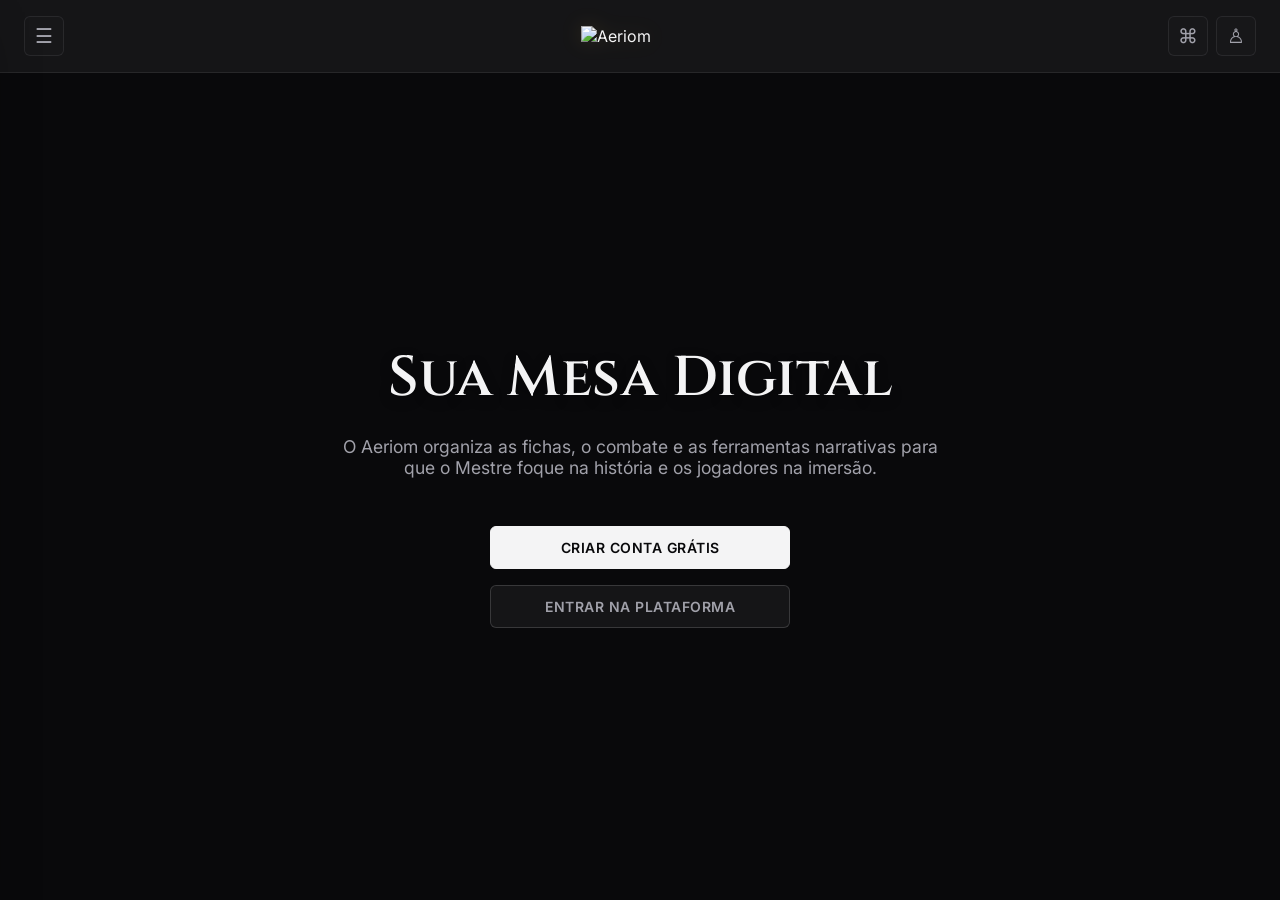
==== commit dfc07b77: "Atualizar o index.html" ====
--- a/index.html
+++ b/index.html
@@ -11,7 +11,9 @@
 </head>
 <body>
 
-    <!-- NAVEGAÇÃO SUPERIOR -->
+    <!-- =========================================================
+         TOPBAR (Navegação Superior)
+    ========================================================= -->
     <header class="topbar">
         <div class="app-container topbar-content">
             <button class="btn-icon" id="menuButton" aria-label="Abrir menu">
@@ -33,28 +35,76 @@
         </div>
     </header>
 
-    <!-- MENU LATERAL GLOBAL (DRAWER) -->
-    <div class="global-overlay" id="sidebarOverlay"></div>
-    <aside class="global-sidebar" id="globalSidebar">
-        <div class="sidebar-header">
-            <h2>Aeriom</h2>
-            <button class="btn-ghost" id="closeSidebarBtn" style="font-size: 1.5rem; padding: 0 8px;">×</button>
-        </div>
-        <nav class="sidebar-nav">
-            <div class="sidebar-category">Mesa de Jogo</div>
-            <a href="index.html" class="sidebar-link current"><span class="sidebar-icon">🏠</span> Início</a>
-            <a href="fichas.html" class="sidebar-link"><span class="sidebar-icon">📜</span> Minhas Fichas</a>
-            <a href="campanhas.html" class="sidebar-link"><span class="sidebar-icon">⚔️</span> Campanhas</a>
-            
-            <div class="sidebar-category">Ferramentas</div>
-            <a href="#" class="sidebar-link"><span class="sidebar-icon">🎲</span> Rolador 3D</a>
-            <a href="#" class="sidebar-link"><span class="sidebar-icon">📚</span> Biblioteca</a>
-            
-            <div class="sidebar-category">Mestre</div>
-            <a href="#" class="sidebar-link"><span class="sidebar-icon">🐉</span> Bestiário</a>
-        </nav>
-    </aside>
-
+    <!-- =========================================================
+         CONTEÚDO PRINCIPAL (Main Stage)
+    ========================================================= -->
+    <main class="app-container" style="padding-top: 3rem; padding-bottom: 3rem; flex: 1; display: flex; flex-direction: column; justify-content: center;">
+
+        <!-- ESTADO DESLOGADO: LANDING PAGE -->
+        <section id="loggedOutActions" style="text-align: center; max-width: 600px; margin: auto;">
+            <h1 style="margin-bottom: 1.5rem; font-size: 3.5rem; text-shadow: var(--shadow-soft);">Sua Mesa Digital</h1>
+            <p style="margin-bottom: 3rem; color: var(--text-secondary); font-size: 1.1rem;">O Aeriom organiza as fichas, o combate e as ferramentas narrativas para que o Mestre foque na história e os jogadores na imersão.</p>
+            
+            <div style="display: flex; flex-direction: column; gap: 1rem; max-width: 300px; margin: 0 auto;">
+                <button class="btn btn-primary w-full" id="createAccountButton">Criar Conta Grátis</button>
+                <button class="btn btn-secondary w-full" id="loginButton">Entrar na Plataforma</button>
+            </div>
+        </section>
+
+        <!-- ESTADO LOGADO: DASHBOARD PRINCIPAL -->
+        <section id="loggedInActions" style="display: none; width: 100%;">
+            
+            <div style="margin-bottom: 3rem;">
+                <h1 id="welcomeUserText" style="font-size: 2rem; margin-bottom: 0.5rem;">Saudações, Aventureiro.</h1>
+                <p style="color: var(--text-secondary);">Sua jornada aguarda.</p>
+            </div>
+
+            <!-- Destaque: Sessão Recente (Apenas Visual por enquanto) -->
+            <div style="background: linear-gradient(145deg, var(--theme-surface), var(--theme-bg)); border: 1px solid var(--theme-border-strong); border-radius: var(--radius-lg); padding: 1.5rem; display: flex; align-items: center; gap: 1.5rem; margin-bottom: 3rem; box-shadow: var(--shadow-soft); flex-wrap: wrap;">
+                <div style="width: 64px; height: 64px; border-radius: 50%; background: var(--theme-surface-interactive); border: 2px solid var(--theme-primary-soft); display: grid; place-items: center; font-size: 1.5rem; font-family: var(--font-heading); color: var(--theme-primary);">E</div>
+                <div style="flex: 1; min-width: 200px;">
+                    <p style="color: var(--text-muted); font-size: 0.75rem; text-transform: uppercase; font-weight: 600; letter-spacing: 1px; margin-bottom: 4px;">Sua Última Aventura</p>
+                    <h3 style="font-size: 1.5rem; margin-bottom: 0.5rem;">O Chamado de Eldoria</h3>
+                    <div style="display: flex; gap: 8px;">
+                        <span style="background: var(--theme-surface-elevated); color: var(--text-secondary); border: 1px solid var(--theme-border); display: inline-flex; align-items: center; gap: 8px; font-size: 0.8rem; padding: 4px 10px; border-radius: 20px;">⚔️ Kael - Mago Nv.4</span>
+                    </div>
+                </div>
+                <button class="btn btn-primary" onclick="window.location.href='campanhas.html'" style="white-space: nowrap;">Continuar Aventura</button>
+            </div>
+
+            <h3 style="font-size: 0.85rem; color: var(--text-secondary); text-transform: uppercase; letter-spacing: 1px; margin-bottom: 1rem;">Acesso Rápido</h3>
+            
+            <div style="display: grid; grid-template-columns: repeat(auto-fill, minmax(240px, 1fr)); gap: 1rem;">
+                <a href="fichas.html" style="background: var(--theme-surface); border: 1px solid var(--theme-border); border-radius: var(--radius-md); padding: 1.5rem; display: flex; align-items: center; gap: 1rem; transition: var(--transition-fast);">
+                    <div style="width: 48px; height: 48px; border-radius: var(--radius-sm); background: var(--theme-bg); border: 1px solid var(--theme-border); display: grid; place-items: center; font-size: 1.5rem; color: var(--theme-primary);">📜</div>
+                    <div>
+                        <h4 style="font-size: 1.05rem; font-family: var(--font-body); margin-bottom: 0.2rem; color: var(--text-primary);">Minhas Fichas</h4>
+                        <p style="font-size: 0.8rem; color: var(--text-muted);">Crie e edite seus heróis.</p>
+                    </div>
+                </a>
+                <a href="campanhas.html" style="background: var(--theme-surface); border: 1px solid var(--theme-border); border-radius: var(--radius-md); padding: 1.5rem; display: flex; align-items: center; gap: 1rem; transition: var(--transition-fast);">
+                    <div style="width: 48px; height: 48px; border-radius: var(--radius-sm); background: var(--theme-bg); border: 1px solid var(--theme-border); display: grid; place-items: center; font-size: 1.5rem; color: var(--theme-primary);">⚔️</div>
+                    <div>
+                        <h4 style="font-size: 1.05rem; font-family: var(--font-body); margin-bottom: 0.2rem; color: var(--text-primary);">Campanhas</h4>
+                        <p style="font-size: 0.8rem; color: var(--text-muted);">Mesas ativas e convites.</p>
+                    </div>
+                </a>
+                <a href="#" onclick="alert('O Rolador Físico chegará na Fase 6!')" style="background: var(--theme-surface); border: 1px solid var(--theme-border); border-radius: var(--radius-md); padding: 1.5rem; display: flex; align-items: center; gap: 1rem; transition: var(--transition-fast);">
+                    <div style="width: 48px; height: 48px; border-radius: var(--radius-sm); background: var(--theme-bg); border: 1px solid var(--theme-border); display: grid; place-items: center; font-size: 1.5rem; color: var(--theme-primary);">🎲</div>
+                    <div>
+                        <h4 style="font-size: 1.05rem; font-family: var(--font-body); margin-bottom: 0.2rem; color: var(--text-primary);">Rolador</h4>
+                        <p style="font-size: 0.8rem; color: var(--text-muted);">Testes rápidos.</p>
+                    </div>
+                </a>
+            </div>
+
+        </section>
+    </main>
+
+    <!-- =========================================================
+         MODAIS GLOBAIS
+    ========================================================= -->
+    
     <!-- COMMAND BAR (PESQUISA RÁPIDA / CTRL+K) -->
     <div id="commandBarModal" class="command-bar-modal">
         <div class="global-overlay active" id="commandBarOverlay"></div>
@@ -62,7 +112,7 @@
             <div class="command-input-wrapper">
                 <span>🔍</span>
                 <input type="text" class="command-input" id="commandBarInput" placeholder="O que você quer fazer? (ex: 'Rolar', 'Ficha')">
-                <div style="font-size: 0.7rem; background: var(--bg-elevated); padding: 4px 8px; border-radius: var(--radius-sm); color: var(--text-muted); font-weight: 600;">ESC</div>
+                <div style="font-size: 0.7rem; background: var(--theme-surface-interactive); padding: 4px 8px; border-radius: var(--radius-sm); color: var(--text-muted); font-weight: 600;">ESC</div>
             </div>
             <div class="command-list" id="commandBarList">
                 <a href="fichas.html" class="command-item">
@@ -71,19 +121,14 @@
                 <a href="campanhas.html" class="command-item">
                     <span class="command-item-icon">⚔️</span> Acessar Campanhas
                 </a>
-                <a href="criar-ficha.html" class="command-item">
-                    <span class="command-item-icon">✨</span> Criar Novo Personagem
-                </a>
             </div>
         </div>
     </div>
 
-    <!-- PAINEL DE PERFIL (MODAL) -->
+    <!-- PAINEL DE PERFIL -->
     <div id="profilePanel" class="modal-backdrop">
         <div class="modal-surface text-center">
             <button id="closeProfile" class="modal-close">×</button>
-            
-            <!-- Placeholder para Avatar sem imagem -->
             <div style="width: 80px; height: 80px; border-radius: 50%; background: var(--theme-surface-interactive); margin: 0 auto 1.5rem; border: 1px solid var(--theme-border-strong); display: grid; place-items: center; font-size: 2rem; font-family: var(--font-heading); color: var(--theme-primary);">♙</div>
             <img id="profileAvatar" src="" alt="Avatar" style="display: none; width: 80px; height: 80px; border-radius: 50%; margin: 0 auto 1.5rem; object-fit: cover; border: 1px solid var(--theme-border-strong);">
             
@@ -96,89 +141,19 @@
             </div>
         </div>
     </div>
-
-    <!-- CONTEÚDO PRINCIPAL -->
-    <main class="app-container home-wrapper">
-
-        <!-- ESTADO DESLOGADO: LANDING PAGE -->
-        <section id="loggedOutActions" class="landing-view">
-            <h1 style="margin-bottom: 1.5rem; font-size: 3.5rem; text-shadow: var(--shadow-sm);">Sua Mesa Digital</h1>
-            <p style="margin-bottom: 3rem;">O Aeriom organiza as fichas, o combate e as ferramentas narrativas para que o Mestre foque na história e os jogadores na imersão.</p>
-            
-            <div class="landing-actions">
-                <button class="btn btn-primary w-full" id="createAccountButton">Criar Conta Grátis</button>
-                <button class="btn btn-secondary w-full" id="loginButton">Entrar na Plataforma</button>
-            </div>
-        </section>
-
-        <!-- ESTADO LOGADO: DASHBOARD PRINCIPAL -->
-        <section id="loggedInActions" class="dashboard-view" style="display: none;">
-            
-            <div class="dash-header-section">
-                <h1 id="welcomeUserText">Saudações, Aventureiro.</h1>
-                <p>Sua jornada aguarda.</p>
-            </div>
-
-            <!-- Destaque: Sessão Recente (Placeholder Estrutural Visual) -->
-            <div class="dash-recent-card">
-                <div class="dash-recent-avatar">E</div>
-                <div class="dash-recent-info" style="flex: 1;">
-                    <p style="color: var(--text-muted); font-size: 0.75rem; text-transform: uppercase; font-weight: 600; letter-spacing: 1px; margin-bottom: 4px;">Sua Última Aventura</p>
-                    <h3 style="font-size: 1.5rem; margin-bottom: 0.5rem;">O Chamado de Eldoria</h3>
-                    <div style="display: flex; gap: 8px;">
-                        <span class="dash-hp-bar" style="background: var(--theme-surface-elevated); color: var(--text-secondary); border: 1px solid var(--theme-border);">⚔️ Kael - Mago Nv.4</span>
-                    </div>
-                </div>
-                <button class="btn btn-primary" onclick="window.location.href='campanhas.html'" style="white-space: nowrap;">Continuar Aventura</button>
-            </div>
-
-            <h3 class="dash-grid-title" style="font-size: 0.85rem; color: var(--text-secondary); text-transform: uppercase; letter-spacing: 1px; margin-bottom: 1rem;">Acesso Rápido</h3>
-            
-            <div class="quick-access-grid">
-                <a href="fichas.html" class="qa-card" id="myCharactersCard">
-                    <div class="qa-icon">📜</div>
-                    <div class="qa-info">
-                        <h4>Minhas Fichas</h4>
-                        <p>Crie e edite seus heróis.</p>
-                    </div>
-                </a>
-                <a href="campanhas.html" class="qa-card" id="myCampaignsCard">
-                    <div class="qa-icon">⚔️</div>
-                    <div class="qa-info">
-                        <h4>Campanhas</h4>
-                        <p>Mesas ativas e convites.</p>
-                    </div>
-                </a>
-                <a href="#" class="qa-card" id="quickRollCard" onclick="alert('O Rolador Animado de Dados chegará em breve!')">
-                    <div class="qa-icon">🎲</div>
-                    <div class="qa-info">
-                        <h4>Rolador de Dados</h4>
-                        <p>Testes rápidos de sistema.</p>
-                    </div>
-                </a>
-            </div>
-
-        </section>
-    </main>
 
     <!-- MODAL DE AUTENTICAÇÃO -->
     <div id="authModal" class="modal-backdrop">
         <div class="modal-surface">
             <button id="closeAuth" class="modal-close">×</button>
 
-            <!-- FORMULÁRIO DE LOGIN -->
             <div id="loginForm">
                 <div class="modal-header">
                     <h2>Acesso à Taverna</h2>
                     <p>Entre com suas credenciais.</p>
                 </div>
-
-                <button id="discordLoginButton" class="btn btn-secondary w-full" style="justify-content: center; height: 3rem; margin-bottom: 1rem;">
-                    🎮 Entrar com Discord
-                </button>
-
+                <button id="discordLoginButton" class="btn btn-secondary w-full" style="justify-content: center; height: 3rem; margin-bottom: 1rem;">🎮 Entrar com Discord</button>
                 <div class="auth-divider">ou use seu e-mail</div>
-
                 <div class="form-group">
                     <label class="form-label" for="loginEmail">E-mail</label>
                     <input type="email" id="loginEmail" class="form-input" placeholder="aventureiro@email.com" autocomplete="email">
@@ -187,24 +162,17 @@
                     <label class="form-label" for="loginPassword">Senha</label>
                     <input type="password" id="loginPassword" class="form-input" placeholder="••••••••" autocomplete="current-password">
                 </div>
-
                 <button id="emailLoginButton" class="btn btn-primary w-full mb-4">Entrar</button>
                 <button id="showRegisterButton" class="btn btn-ghost w-full">Não tem conta? Forjar uma nova</button>
             </div>
 
-            <!-- FORMULÁRIO DE CADASTRO -->
             <div id="registerForm" style="display: none;">
                 <div class="modal-header">
                     <h2>Forjar Conta</h2>
                     <p>Comece sua jornada no Aeriom.</p>
                 </div>
-
-                <button id="discordRegisterButton" class="btn btn-secondary w-full" style="justify-content: center; height: 3rem; margin-bottom: 1rem;">
-                    🎮 Registrar com Discord
-                </button>
-
+                <button id="discordRegisterButton" class="btn btn-secondary w-full" style="justify-content: center; height: 3rem; margin-bottom: 1rem;">🎮 Registrar com Discord</button>
                 <div class="auth-divider">ou use seu e-mail</div>
-
                 <div class="form-group">
                     <label class="form-label" for="registerEmail">E-mail</label>
                     <input type="email" id="registerEmail" class="form-input" placeholder="aventureiro@email.com" autocomplete="email">
@@ -217,17 +185,17 @@
                     <label class="form-label" for="registerPasswordConfirm">Confirmar Senha</label>
                     <input type="password" id="registerPasswordConfirm" class="form-input" placeholder="Digite novamente" autocomplete="new-password">
                 </div>
-
                 <button id="registerButton" class="btn btn-primary w-full mb-4">Registrar-se</button>
                 <button id="showLoginButton" class="btn btn-ghost w-full">Já tenho uma conta</button>
             </div>
 
-            <!-- MENSAGENS DO SISTEMA -->
             <div id="authMessage" class="msg-box"></div>
         </div>
     </div>
 
-    <!-- SCRIPTS CORE -->
+    <!-- =========================================================
+         SCRIPTS CORE
+    ========================================================= -->
     <script src="https://cdn.jsdelivr.net/npm/@supabase/supabase-js@2"></script>
     <script src="js/supabase.js"></script>
     <script src="js/auth.js"></script>
@@ -264,7 +232,7 @@
                 }
             });
             
-            // Garantir que a exibição do bloco LoggedIn respeite o CSS novo caso o Auth.js tente forçar flex
+            // Corrige o Grid na alteração de estado do Auth
             const observer = new MutationObserver(() => {
                 const loggedIn = document.getElementById('loggedInActions');
                 if (loggedIn && loggedIn.style.display === 'flex') {
--- a/css/style.css
+++ b/css/style.css
@@ -1,65 +1,86 @@
 /* =========================================================
    AERIOM — DESIGN SYSTEM E ESTILOS GLOBAIS (CORE)
-   Dark Fantasy Premium, Theme-Ready, UI Layering
+   Fase 1: Fundação Global & Compatibilidade Total
 ========================================================= */
 
 @import url('https://fonts.googleapis.com/css2?family=Cinzel:wght@500;600;700&family=Inter:wght@400;500;600;700&display=swap');
 
 /* =========================================================
-   1. DESIGN TOKENS (SISTEMA DE TEMAS PREPARADO)
-   Essas variáveis podem ser sobrescritas via JS dinamicamente
+   1. DESIGN TOKENS (SISTEMA DE TEMAS)
 ========================================================= */
 :root {
-    /* Cores Temáticas Principais (Padrão: Aeriom Dark Fantasy) */
-    --theme-primary: #d4af37;        /* Destaque (Dourado/Laranja) */
+    /* Cores Temáticas Principais */
+    --theme-primary: #d4af37;
     --theme-primary-hover: #f1cf5b;
     --theme-primary-soft: rgba(212, 175, 55, 0.15);
     
-    /* Fundo Global (Layer 0) */
-    --theme-bg: #09090b;             /* Obsidiana puro */
+    /* Fundos */
+    --theme-bg: #09090b;
     
     /* Superfícies Translúcidas (Layer 1 - UI) */
-    /* Usamos RGBA para permitir que backgrounds fotográficos apareçam levemente */
     --theme-surface: rgba(24, 24, 27, 0.85);          
     --theme-surface-elevated: rgba(39, 39, 42, 0.95); 
     --theme-surface-interactive: rgba(63, 63, 70, 0.8);
 
-    /* Textos (Alto Contraste UI) */
-    --text-primary: #f4f4f5;         /* Branco Gelo */
-    --text-secondary: #a1a1aa;       /* Cinza Leitura */
-    --text-muted: #71717a;           /* Cinza Desabilitado */
-
-    /* Bordas e Contornos */
+    /* Textos */
+    --text-primary: #f4f4f5;
+    --text-secondary: #a1a1aa;
+    --text-muted: #71717a;
+
+    /* Bordas */
     --theme-border: rgba(255, 255, 255, 0.08);
     --theme-border-strong: rgba(255, 255, 255, 0.15);
     --theme-border-focus: rgba(212, 175, 55, 0.5);
 
-    /* Cores de Feedback (RPG Stats) */
-    --danger: #ef4444;               /* Dano, HP Baixo, Erro */
+    /* Cores Semânticas (Feedback) */
+    --danger: #ef4444;
     --danger-soft: rgba(239, 68, 68, 0.15);
-    --success: #22c55e;              /* Cura, Sucesso */
+    --success: #22c55e;
     --success-soft: rgba(34, 197, 94, 0.15);
     --warning: #f59e0b;
-    --mana: #3b82f6;                 /* Magia, MP */
+    --mana: #3b82f6;
 
     /* Tipografia */
     --font-heading: 'Cinzel', serif;
     --font-ui: 'Inter', sans-serif;
 
-    /* Geometria e Formas */
+    /* Geometria */
     --radius-sm: 6px;
     --radius-md: 12px;
     --radius-lg: 20px;
     
-    /* Sombras e Iluminação Sutil */
+    /* Sombras e Iluminação (Novas) */
     --shadow-soft: 0 4px 12px rgba(0, 0, 0, 0.4);
     --shadow-hard: 0 12px 32px rgba(0, 0, 0, 0.7);
     --shadow-glow: 0 0 20px var(--theme-primary-soft);
     --shadow-glass: 0 25px 50px -12px rgba(0, 0, 0, 0.9);
 
-    /* Microinterações */
+    /* Transições */
     --transition-fast: 0.15s cubic-bezier(0.4, 0, 0.2, 1);
     --transition-smooth: 0.3s cubic-bezier(0.4, 0, 0.2, 1);
+}
+
+/* =========================================================
+   1.1 RETROCOMPATIBILIDADE (FASE 1 - VARIÁVEIS ANTIGAS)
+   Garante que páginas não atualizadas não quebrem visualmente.
+========================================================= */
+:root {
+    --bg-obsidian: var(--theme-bg);
+    --bg-charcoal: var(--theme-surface);
+    --bg-elevated: var(--theme-surface-elevated);
+    --bg-glass: var(--theme-surface-interactive);
+    --gold-primary: var(--theme-primary);
+    --gold-hover: var(--theme-primary-hover);
+    --gold-dim: var(--theme-primary-soft);
+    --border-light: var(--theme-border);
+    --border-focus: var(--theme-border-focus);
+    --danger-dim: var(--danger-soft);
+    --success-dim: var(--success-soft);
+    --font-body: var(--font-ui);
+    
+    /* Sombras Antigas */
+    --shadow-sm: var(--shadow-soft);
+    --shadow-md: var(--shadow-hard);
 }
 
 /* =========================================================
@@ -79,7 +100,6 @@
     -moz-osx-font-smoothing: grayscale;
 }
 
-/* Preparação para injeção de Background Image (Temas) no body */
 body {
     min-height: 100vh;
     display: flex;
@@ -89,11 +109,10 @@
     background-size: cover;
     background-attachment: fixed;
     background-repeat: no-repeat;
-    /* O tema padrão não tem imagem, mas a cor sólida base segura a visualização */
-}
-
-/* Container que segura a interface, permitindo pointer-events vazarem pro fundo no futuro */
-.app-container {
+}
+
+/* Compatibilidade Estrutural: Container Antigo e Novo */
+.container, .app-container {
     width: 100%;
     max-width: 1400px;
     margin: 0 auto;
@@ -115,7 +134,6 @@
 button { cursor: pointer; transition: var(--transition-fast); }
 button:disabled { opacity: 0.5; cursor: not-allowed; filter: grayscale(1); }
 
-/* Foco Acessível Premium */
 :focus-visible {
     outline: 2px solid var(--theme-primary);
     outline-offset: 2px;
@@ -123,8 +141,9 @@
 
 /* =========================================================
    3. COMPONENTES: BOTÕES (AÇÕES RPG)
-========================================================= */
-.btn {
+   Compatibilidade de classes: .btn, .primary-button, etc.
+========================================================= */
+.btn, .primary-button, .secondary-button {
     display: inline-flex;
     align-items: center;
     justify-content: center;
@@ -138,20 +157,19 @@
     position: relative;
     overflow: hidden;
     user-select: none;
-}
-
-/* Efeito tátil comum para todos os botões ativos */
-.btn:active:not(:disabled) {
+    transition: var(--transition-fast);
+}
+
+.btn:active:not(:disabled), .primary-button:active:not(:disabled), .secondary-button:active:not(:disabled) {
     transform: scale(0.97);
 }
 
-/* Primário: Ações essenciais (Rolar, Salvar, Iniciar) */
-.btn-primary {
+.btn-primary, .primary-button {
     background: var(--text-primary);
     color: var(--theme-bg);
     border: 1px solid var(--text-primary);
 }
-.btn-primary:hover:not(:disabled) {
+.btn-primary:hover:not(:disabled), .primary-button:hover:not(:disabled) {
     background: var(--theme-primary);
     border-color: var(--theme-primary);
     color: var(--theme-bg);
@@ -159,21 +177,19 @@
     transform: translateY(-2px);
 }
 
-/* Secundário: Ações de suporte (Cancelar, Voltar) */
-.btn-secondary {
+.btn-secondary, .secondary-button {
     background: var(--theme-surface);
     color: var(--text-secondary);
     border: 1px solid var(--theme-border-strong);
     backdrop-filter: blur(8px);
 }
-.btn-secondary:hover:not(:disabled) {
+.btn-secondary:hover:not(:disabled), .secondary-button:hover:not(:disabled) {
     background: var(--theme-surface-interactive);
     color: var(--text-primary);
     border-color: var(--text-secondary);
     transform: translateY(-2px);
 }
 
-/* Perigo: Excluir, Causar Dano, Parar */
 .btn-danger {
     background: var(--danger-soft);
     color: var(--danger);
@@ -185,7 +201,6 @@
     box-shadow: 0 0 15px var(--danger-soft);
 }
 
-/* Ghost: Atalhos e botões sem borda aparente */
 .btn-ghost {
     background: transparent;
     color: var(--text-muted);
@@ -195,7 +210,6 @@
     background: var(--theme-surface-interactive);
 }
 
-/* Ícones de Navegação Topo/Ações Rápidas */
 .btn-icon {
     width: 40px;
     height: 40px;
@@ -235,7 +249,7 @@
 .form-input {
     width: 100%;
     padding: 0.875rem 1rem;
-    background: rgba(0, 0, 0, 0.3); /* Fundo mais escuro para input dar contraste com a superfície */
+    background: rgba(0, 0, 0, 0.3);
     border: 1px solid var(--theme-border-strong);
     border-radius: var(--radius-sm);
     color: var(--text-primary);
@@ -277,9 +291,11 @@
 }
 
 /* =========================================================
-   6. MENU LATERAL GLOBAIS E OVERLAYS (GLASSMORPHISM)
-========================================================= */
-.global-overlay {
+   6. MENU LATERAL GLOBAIS E OVERLAYS
+   Compatibilidade total: .global-overlay vs .sidebar-overlay
+   Compatibilidade total: .active vs .open
+========================================================= */
+.global-overlay, .sidebar-overlay {
     position: fixed;
     inset: 0;
     background: rgba(0, 0, 0, 0.75);
@@ -289,9 +305,13 @@
     visibility: hidden;
     transition: var(--transition-smooth);
 }
-.global-overlay.active { opacity: 1; visibility: visible; }
-
-.global-sidebar {
+.global-overlay.active, .global-overlay.open, 
+.sidebar-overlay.active, .sidebar-overlay.open { 
+    opacity: 1; 
+    visibility: visible; 
+}
+
+.global-sidebar, .sidebar {
     position: fixed;
     top: 0;
     left: -320px;
@@ -305,7 +325,10 @@
     transition: transform var(--transition-smooth);
     box-shadow: var(--shadow-glass);
 }
-.global-sidebar.active { transform: translateX(320px); }
+.global-sidebar.active, .global-sidebar.open, 
+.sidebar.active, .sidebar.open { 
+    transform: translateX(320px); 
+}
 
 .sidebar-header {
     padding: 1.5rem;
@@ -314,7 +337,7 @@
     align-items: center;
     border-bottom: 1px solid var(--theme-border);
 }
-.sidebar-header h2 { font-size: 1.1rem; color: var(--theme-primary); letter-spacing: 1px; }
+.sidebar-header h2 { font-size: 1.1rem; color: var(--theme-primary); letter-spacing: 1px; margin: 0; }
 
 .sidebar-nav {
     flex: 1;
@@ -340,7 +363,7 @@
     border-left: 3px solid transparent;
 }
 .sidebar-link:hover { color: var(--text-primary); background: var(--theme-surface-interactive); }
-.sidebar-link.current {
+.sidebar-link.current, .sidebar-link.active {
     color: var(--theme-primary);
     background: var(--theme-primary-soft);
     border-left-color: var(--theme-primary);
@@ -359,7 +382,7 @@
     justify-content: center;
     padding-top: 15vh;
 }
-.command-bar-modal.active { display: flex; }
+.command-bar-modal.active, .command-bar-modal.open { display: flex; }
 
 .command-bar-surface {
     width: 100%;
@@ -414,8 +437,10 @@
 
 /* =========================================================
    8. MODAIS BASE (AUTENTICAÇÃO E PERFIL)
-========================================================= */
-.modal-backdrop {
+   Compatibilidade: .auth-modal = .modal-backdrop
+   Compatibilidade: .auth-box = .modal-surface
+========================================================= */
+.modal-backdrop, .auth-modal {
     position: fixed;
     inset: 0;
     background: var(--bg-glass);
@@ -427,9 +452,12 @@
     justify-content: center;
     padding: 1rem;
 }
-.modal-backdrop.active { display: flex; }
-
-.modal-surface {
+.modal-backdrop.active, .modal-backdrop.open,
+.auth-modal.active, .auth-modal.open { 
+    display: flex; 
+}
+
+.modal-surface, .auth-box {
     background: var(--theme-surface-elevated);
     border: 1px solid var(--theme-border-strong);
     border-radius: var(--radius-md);
@@ -450,7 +478,7 @@
     to { opacity: 1; transform: translateY(0) scale(1); } 
 }
 
-.modal-close {
+.modal-close, .auth-close {
     position: absolute;
     top: 1rem;
     right: 1rem;
@@ -462,11 +490,14 @@
     border-radius: var(--radius-sm);
     color: var(--text-muted);
 }
-.modal-close:hover { background: var(--theme-surface-interactive); color: var(--text-primary); }
+.modal-close:hover, .auth-close:hover { 
+    background: var(--theme-surface-interactive); 
+    color: var(--text-primary); 
+}
 
 .modal-header { text-align: center; margin-bottom: 2rem; }
 .modal-header h2 { font-size: 1.5rem; margin-bottom: 0.5rem; color: var(--theme-primary); }
-.modal-header p { color: var(--text-muted); font-size: 0.9rem; }
+.modal-header p { color: var(--text-muted); font-size: 0.9rem; margin: 0; }
 
 /* Mensagens do Sistema (Toasts/Erros) */
 .msg-box { padding: 1rem; border-radius: var(--radius-sm); font-size: 0.875rem; text-align: center; margin-top: 1rem; display: none; font-weight: 500; }
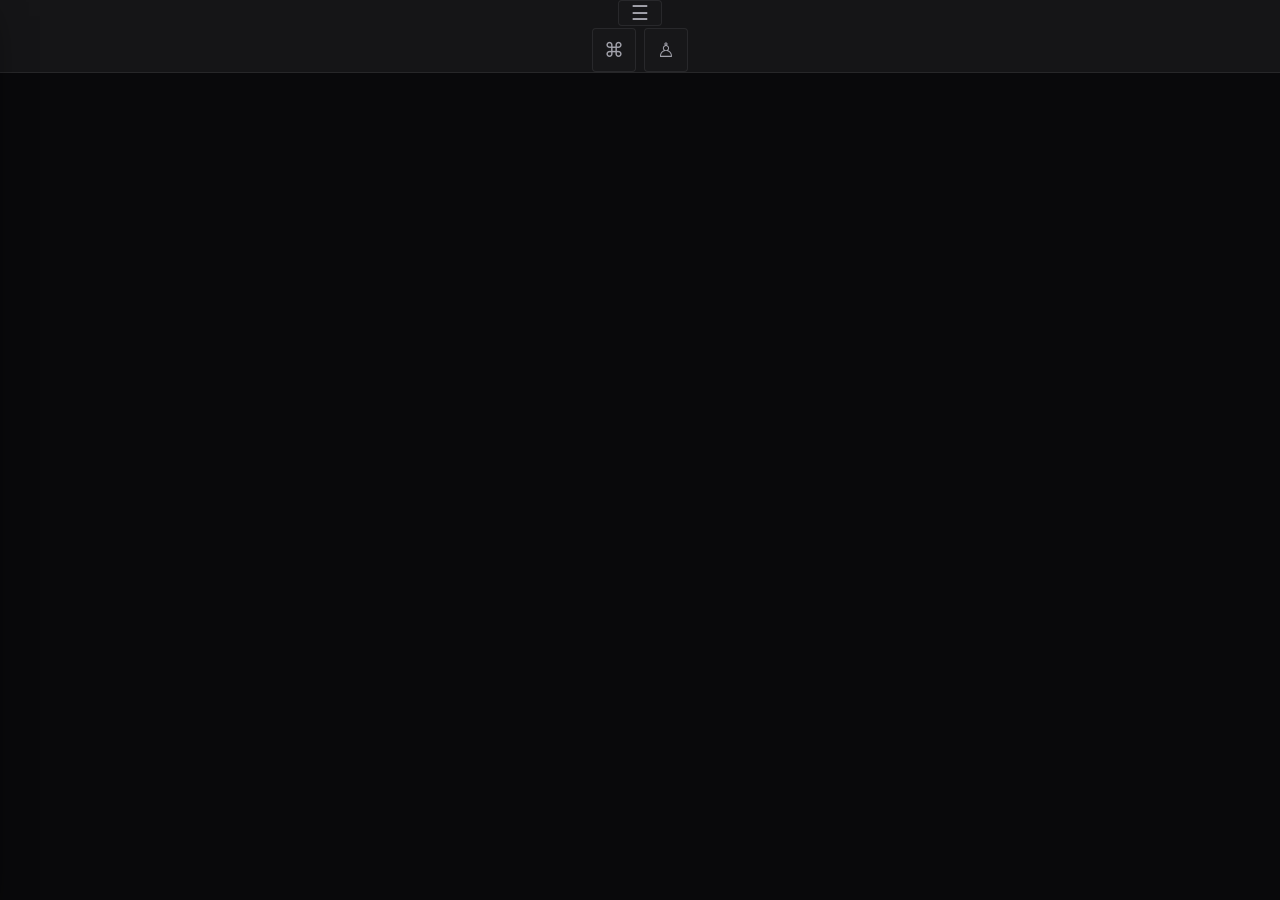
==== commit ba62cc70: "Atualizar o index.html" ====
--- a/index.html
+++ b/index.html
@@ -3,10 +3,10 @@
 <head>
     <meta charset="UTF-8">
     <meta name="viewport" content="width=device-width, initial-scale=1.0">
-    <title>Aeriom — Plataforma de RPG de Mesa</title>
-    <!-- Carrega os estilos globais do Design System -->
+    <title>Aeriom — RPG Digital</title>
+    <!-- Estilos globais do Design System -->
     <link rel="stylesheet" href="css/style.css">
-    <!-- Inicia o gerenciador de temas imediatamente para evitar FOUC -->
+    <!-- Gerenciador de temas (FOUC prevention) -->
     <script src="js/theme.js"></script>
 </head>
 <body>
@@ -16,111 +16,148 @@
     ========================================================= -->
     <header class="topbar">
         <div class="app-container topbar-content">
-            <button class="btn-icon" id="menuButton" aria-label="Abrir menu">
-                ☰
-            </button>
+            <button class="btn-icon" id="menuButton" aria-label="Abrir menu">☰</button>
+            <a href="index.html" class="brand-logo" aria-label="Aeriom Home"></a>
+            <div style="display: flex; gap: 8px;">
+                <button class="btn-icon" id="openCommandBarBtn" title="Ações Rápidas (Ctrl+K)">⌘</button>
+                <button class="btn-icon" id="profileButton" aria-label="Abrir Perfil">♙</button>
+            </div>
+        </div>
+    </header>
+
+    <!-- =========================================================
+         MAIN CONTENT: HOME / DASHBOARD
+    ========================================================= -->
+    <main class="app-container" style="padding-top: 2rem; padding-bottom: 5rem;">
+        
+        <!-- ESTADO 1: DESLOGADO (Visitante) -->
+        <div id="loggedOutActions" style="display: none; text-align: center; max-width: 600px; margin: 4rem auto;">
+            <div style="font-size: 4rem; color: var(--color-primary); margin-bottom: 1rem; filter: drop-shadow(0 0 15px var(--color-primary-muted));">🐉</div>
+            <h1 style="font-size: 3rem; margin-bottom: 1rem; color: var(--color-text);">Bem-vindo a Aeriom</h1>
+            <p class="text-muted" style="font-size: 1.1rem; margin-bottom: 2rem; line-height: 1.6;">
+                A sua plataforma definitiva para forjar lendas, gerir campanhas e organizar as suas mesas de RPG de fantasia sombria.
+            </p>
+            <div style="display: flex; gap: 1rem; justify-content: center; flex-wrap: wrap;">
+                <button id="loginButton" class="btn btn-secondary btn-lg">Acessar o Grimório</button>
+                <button id="createAccountButton" class="btn btn-primary btn-lg">Criar Conta</button>
+            </div>
+        </div>
+
+        <!-- ESTADO 2: LOGADO (Dashboard do Aventureiro) -->
+        <div id="loggedInActions" style="display: none;">
             
-            <a href="index.html" class="brand-logo">
-                <img src="https://i.ibb.co/d0SnBLcV/Design-sem-nome-20260817-180846-0000.jpg" alt="Aeriom">
-            </a>
+            <div style="margin-bottom: var(--space-xl);">
+                <h1 id="welcomeUserText" style="color: var(--color-primary); margin-bottom: var(--space-xs);">Saudações.</h1>
+                <p class="text-muted">O salão de aventuras aguarda as suas decisões.</p>
+            </div>
+
+            <!-- Card de Sessão Recente (Injetado via JS) -->
+            <div id="recentCampaignContainer" style="margin-bottom: var(--space-xl);">
+                <!-- O JS (main.js) constrói aqui o card interativo da última campanha -->
+            </div>
+
+            <!-- Acesso Rápido -->
+            <h3 style="margin-bottom: var(--space-md); border-bottom: 1px solid var(--color-border-strong); padding-bottom: var(--space-sm);">Acesso Rápido</h3>
+            <div style="display: grid; grid-template-columns: repeat(auto-fit, minmax(250px, 1fr)); gap: var(--space-lg);">
+                
+                <div class="aeriom-card-interactive text-center" onclick="window.location.href='fichas.html'">
+                    <div style="font-size: 2.5rem; margin-bottom: var(--space-sm);">📜</div>
+                    <h3 style="color: var(--color-text); margin-bottom: 4px;">Minhas Fichas</h3>
+                    <p class="text-muted" style="font-size: 0.85rem;">Gerir ou forjar novos heróis.</p>
+                </div>
+
+                <div class="aeriom-card-interactive text-center" onclick="window.location.href='campanhas.html'">
+                    <div style="font-size: 2.5rem; margin-bottom: var(--space-sm);">🗺️</div>
+                    <h3 style="color: var(--color-text); margin-bottom: 4px;">Campanhas</h3>
+                    <p class="text-muted" style="font-size: 0.85rem;">Acessar as suas mesas de RPG.</p>
+                </div>
+
+            </div>
+        </div>
+
+    </main>
+
+    <!-- =========================================================
+         MODAIS DE AUTENTICAÇÃO E PERFIL
+    ========================================================= -->
+
+    <!-- MODAL DE AUTENTICAÇÃO (Login / Registro) -->
+    <div id="authModal" class="modal-backdrop">
+        <div class="modal-surface">
+            <button id="closeAuth" class="modal-close" title="Fechar">×</button>
             
-            <div style="display: flex; gap: 8px;">
-                <button class="btn-icon" id="openCommandBarBtn" title="Ações Rápidas (Ctrl+K)">
-                    ⌘
-                </button>
-                <button class="btn-icon" id="profileButton" aria-label="Abrir Perfil">
-                    ♙
-                </button>
-            </div>
-        </div>
-    </header>
-
-    <!-- =========================================================
-         CONTEÚDO PRINCIPAL (Main Stage)
-    ========================================================= -->
-    <main class="app-container" style="padding-top: 3rem; padding-bottom: 3rem; flex: 1; display: flex; flex-direction: column; justify-content: center;">
-
-        <!-- ESTADO DESLOGADO: LANDING PAGE -->
-        <section id="loggedOutActions" style="text-align: center; max-width: 600px; margin: auto;">
-            <h1 style="margin-bottom: 1.5rem; font-size: 3.5rem; text-shadow: var(--shadow-soft);">Sua Mesa Digital</h1>
-            <p style="margin-bottom: 3rem; color: var(--text-secondary); font-size: 1.1rem;">O Aeriom organiza as fichas, o combate e as ferramentas narrativas para que o Mestre foque na história e os jogadores na imersão.</p>
+            <div class="modal-header">
+                <h2>Portal de Aeriom</h2>
+                <p class="text-muted">Identifique-se para acessar os seus registos.</p>
+            </div>
             
-            <div style="display: flex; flex-direction: column; gap: 1rem; max-width: 300px; margin: 0 auto;">
-                <button class="btn btn-primary w-full" id="createAccountButton">Criar Conta Grátis</button>
-                <button class="btn btn-secondary w-full" id="loginButton">Entrar na Plataforma</button>
-            </div>
-        </section>
-
-        <!-- ESTADO LOGADO: DASHBOARD PRINCIPAL -->
-        <section id="loggedInActions" style="display: none; width: 100%;">
-            
-            <div style="margin-bottom: 3rem;">
-                <h1 id="welcomeUserText" style="font-size: 2rem; margin-bottom: 0.5rem;">Saudações, Aventureiro.</h1>
-                <p style="color: var(--text-secondary);">Sua jornada aguarda.</p>
-            </div>
-
-            <!-- Destaque: Sessão Recente (Apenas Visual por enquanto) -->
-            <div style="background: linear-gradient(145deg, var(--theme-surface), var(--theme-bg)); border: 1px solid var(--theme-border-strong); border-radius: var(--radius-lg); padding: 1.5rem; display: flex; align-items: center; gap: 1.5rem; margin-bottom: 3rem; box-shadow: var(--shadow-soft); flex-wrap: wrap;">
-                <div style="width: 64px; height: 64px; border-radius: 50%; background: var(--theme-surface-interactive); border: 2px solid var(--theme-primary-soft); display: grid; place-items: center; font-size: 1.5rem; font-family: var(--font-heading); color: var(--theme-primary);">E</div>
-                <div style="flex: 1; min-width: 200px;">
-                    <p style="color: var(--text-muted); font-size: 0.75rem; text-transform: uppercase; font-weight: 600; letter-spacing: 1px; margin-bottom: 4px;">Sua Última Aventura</p>
-                    <h3 style="font-size: 1.5rem; margin-bottom: 0.5rem;">O Chamado de Eldoria</h3>
-                    <div style="display: flex; gap: 8px;">
-                        <span style="background: var(--theme-surface-elevated); color: var(--text-secondary); border: 1px solid var(--theme-border); display: inline-flex; align-items: center; gap: 8px; font-size: 0.8rem; padding: 4px 10px; border-radius: 20px;">⚔️ Kael - Mago Nv.4</span>
-                    </div>
-                </div>
-                <button class="btn btn-primary" onclick="window.location.href='campanhas.html'" style="white-space: nowrap;">Continuar Aventura</button>
-            </div>
-
-            <h3 style="font-size: 0.85rem; color: var(--text-secondary); text-transform: uppercase; letter-spacing: 1px; margin-bottom: 1rem;">Acesso Rápido</h3>
-            
-            <div style="display: grid; grid-template-columns: repeat(auto-fill, minmax(240px, 1fr)); gap: 1rem;">
-                <a href="fichas.html" style="background: var(--theme-surface); border: 1px solid var(--theme-border); border-radius: var(--radius-md); padding: 1.5rem; display: flex; align-items: center; gap: 1rem; transition: var(--transition-fast);">
-                    <div style="width: 48px; height: 48px; border-radius: var(--radius-sm); background: var(--theme-bg); border: 1px solid var(--theme-border); display: grid; place-items: center; font-size: 1.5rem; color: var(--theme-primary);">📜</div>
-                    <div>
-                        <h4 style="font-size: 1.05rem; font-family: var(--font-body); margin-bottom: 0.2rem; color: var(--text-primary);">Minhas Fichas</h4>
-                        <p style="font-size: 0.8rem; color: var(--text-muted);">Crie e edite seus heróis.</p>
-                    </div>
-                </a>
-                <a href="campanhas.html" style="background: var(--theme-surface); border: 1px solid var(--theme-border); border-radius: var(--radius-md); padding: 1.5rem; display: flex; align-items: center; gap: 1rem; transition: var(--transition-fast);">
-                    <div style="width: 48px; height: 48px; border-radius: var(--radius-sm); background: var(--theme-bg); border: 1px solid var(--theme-border); display: grid; place-items: center; font-size: 1.5rem; color: var(--theme-primary);">⚔️</div>
-                    <div>
-                        <h4 style="font-size: 1.05rem; font-family: var(--font-body); margin-bottom: 0.2rem; color: var(--text-primary);">Campanhas</h4>
-                        <p style="font-size: 0.8rem; color: var(--text-muted);">Mesas ativas e convites.</p>
-                    </div>
-                </a>
-                <a href="#" onclick="alert('O Rolador Físico chegará na Fase 6!')" style="background: var(--theme-surface); border: 1px solid var(--theme-border); border-radius: var(--radius-md); padding: 1.5rem; display: flex; align-items: center; gap: 1rem; transition: var(--transition-fast);">
-                    <div style="width: 48px; height: 48px; border-radius: var(--radius-sm); background: var(--theme-bg); border: 1px solid var(--theme-border); display: grid; place-items: center; font-size: 1.5rem; color: var(--theme-primary);">🎲</div>
-                    <div>
-                        <h4 style="font-size: 1.05rem; font-family: var(--font-body); margin-bottom: 0.2rem; color: var(--text-primary);">Rolador</h4>
-                        <p style="font-size: 0.8rem; color: var(--text-muted);">Testes rápidos.</p>
-                    </div>
-                </a>
-            </div>
-
-        </section>
-    </main>
-
-    <!-- =========================================================
-         MODAIS GLOBAIS
-    ========================================================= -->
-    
-    <!-- COMMAND BAR (PESQUISA RÁPIDA / CTRL+K) -->
-    <div id="commandBarModal" class="command-bar-modal">
-        <div class="global-overlay active" id="commandBarOverlay"></div>
-        <div class="command-bar-surface" style="z-index: 10006;">
-            <div class="command-input-wrapper">
+            <div id="authMessage" class="msg-box mb-4"></div>
+
+            <!-- FORMULÁRIO DE LOGIN -->
+            <div id="loginForm">
+                <div class="form-group">
+                    <label class="form-label" for="loginEmail">E-mail Arcânico</label>
+                    <input type="email" id="loginEmail" class="form-input" placeholder="seu@email.com">
+                </div>
+                <div class="form-group">
+                    <label class="form-label" for="loginPassword">Senha</label>
+                    <input type="password" id="loginPassword" class="form-input" placeholder="••••••••">
+                </div>
+                <button id="emailLoginButton" class="btn btn-primary w-full mt-2">Entrar</button>
+                
+                <div style="text-align: center; margin: var(--space-lg) 0; position: relative;">
+                    <hr style="border-color: var(--color-border-strong);">
+                    <span style="position: absolute; top: -10px; left: 50%; transform: translateX(-50%); background: var(--color-surface-raised); padding: 0 10px; color: var(--color-text-disabled); font-size: 0.8rem; font-weight: 600;">OU</span>
+                </div>
+                
+                <button id="discordLoginButton" class="btn btn-secondary w-full" style="color: #5865F2; border-color: rgba(88, 101, 242, 0.3);">Entrar com Discord</button>
+                
+                <p class="text-center mt-4 text-muted" style="font-size: 0.85rem;">
+                    Ainda não tem os seus registos? <a href="#" id="showRegisterButton" style="color: var(--color-primary); font-weight: 600;">Forjar Nova Conta</a>
+                </p>
+            </div>
+
+            <!-- FORMULÁRIO DE REGISTRO -->
+            <div id="registerForm" style="display: none;">
+                <div class="form-group">
+                    <label class="form-label" for="registerEmail">E-mail Arcânico</label>
+                    <input type="email" id="registerEmail" class="form-input" placeholder="seu@email.com">
+                </div>
+                <div class="form-group">
+                    <label class="form-label" for="registerPassword">Senha</label>
+                    <input type="password" id="registerPassword" class="form-input" placeholder="Mínimo de 6 caracteres">
+                </div>
+                <div class="form-group">
+                    <label class="form-label" for="registerPasswordConfirm">Confirmar Senha</label>
+                    <input type="password" id="registerPasswordConfirm" class="form-input" placeholder="Repita a senha">
+                </div>
+                <button id="registerButton" class="btn btn-primary w-full mt-2">Criar Conta</button>
+                
+                <div style="text-align: center; margin: var(--space-lg) 0; position: relative;">
+                    <hr style="border-color: var(--color-border-strong);">
+                    <span style="position: absolute; top: -10px; left: 50%; transform: translateX(-50%); background: var(--color-surface-raised); padding: 0 10px; color: var(--color-text-disabled); font-size: 0.8rem; font-weight: 600;">OU</span>
+                </div>
+                
+                <button id="discordRegisterButton" class="btn btn-secondary w-full" style="color: #5865F2; border-color: rgba(88, 101, 242, 0.3);">Criar com Discord</button>
+
+                <p class="text-center mt-4 text-muted" style="font-size: 0.85rem;">
+                    Já possui os seus registos? <a href="#" id="showLoginButton" style="color: var(--color-primary); font-weight: 600;">Voltar ao Login</a>
+                </p>
+            </div>
+        </div>
+    </div>
+
+    <!-- MODAL DE COMMAND BAR -->
+    <div id="commandBarModal" class="modal-backdrop" style="z-index: 10006; align-items: flex-start; padding-top: 15vh;">
+        <div class="modal-surface" style="padding: 0;">
+            <div style="display: flex; align-items: center; padding: 1.2rem 1.5rem; border-bottom: 1px solid var(--color-border); gap: 12px;">
                 <span>🔍</span>
-                <input type="text" class="command-input" id="commandBarInput" placeholder="O que você quer fazer? (ex: 'Rolar', 'Ficha')">
-                <div style="font-size: 0.7rem; background: var(--theme-surface-interactive); padding: 4px 8px; border-radius: var(--radius-sm); color: var(--text-muted); font-weight: 600;">ESC</div>
-            </div>
-            <div class="command-list" id="commandBarList">
-                <a href="fichas.html" class="command-item">
-                    <span class="command-item-icon">📜</span> Abrir Minhas Fichas
-                </a>
-                <a href="campanhas.html" class="command-item">
-                    <span class="command-item-icon">⚔️</span> Acessar Campanhas
-                </a>
+                <input type="text" class="form-input" style="border:none; background:transparent; box-shadow:none; padding:0;" id="commandBarInput" placeholder="Navegação Rápida (ex: 'Fichas')">
+                <div style="font-size: 0.7rem; background: var(--color-surface-hover); padding: 4px 8px; border-radius: var(--radius-sm); color: var(--color-text-muted); font-weight: 600;">ESC</div>
+            </div>
+            <div style="padding: 0.5rem; max-height: 300px; overflow-y: auto;">
+                <a href="fichas.html" class="sidebar-link"><span class="sidebar-icon">📜</span> Minhas Fichas</a>
+                <a href="campanhas.html" class="sidebar-link"><span class="sidebar-icon">🗺️</span> Campanhas</a>
             </div>
         </div>
     </div>
@@ -129,118 +166,41 @@
     <div id="profilePanel" class="modal-backdrop">
         <div class="modal-surface text-center">
             <button id="closeProfile" class="modal-close">×</button>
-            <div style="width: 80px; height: 80px; border-radius: 50%; background: var(--theme-surface-interactive); margin: 0 auto 1.5rem; border: 1px solid var(--theme-border-strong); display: grid; place-items: center; font-size: 2rem; font-family: var(--font-heading); color: var(--theme-primary);">♙</div>
-            <img id="profileAvatar" src="" alt="Avatar" style="display: none; width: 80px; height: 80px; border-radius: 50%; margin: 0 auto 1.5rem; object-fit: cover; border: 1px solid var(--theme-border-strong);">
-            
+            <div style="width: 80px; height: 80px; border-radius: 50%; background: var(--color-surface-hover); margin: 0 auto 1.5rem; border: 1px solid var(--color-border-strong); display: grid; place-items: center; font-size: 2rem; font-family: var(--font-heading); color: var(--color-primary); overflow: hidden;">
+                <img id="profileAvatar" src="" alt="Avatar" style="width: 100%; height: 100%; object-fit: cover; display: none;">
+                <span id="profileFallback">♙</span>
+            </div>
             <h2 id="profileName" style="margin-bottom: 0.25rem;">Carregando...</h2>
-            <p id="profileEmail" class="text-secondary mb-4">Aguarde...</p>
-            
-            <div class="form-group">
-                <button id="editProfileButton" class="btn btn-secondary w-full">Editar Perfil</button>
-                <button id="logoutButton" class="btn btn-ghost w-full" style="color: var(--danger); margin-top: 8px;">Sair da Conta</button>
+            <p id="profileEmail" class="text-muted mb-4">Aguarde...</p>
+            <div class="form-group mb-0">
+                <button id="logoutButton" class="btn btn-danger w-full mt-2">Sair da Conta</button>
             </div>
         </div>
     </div>
 
-    <!-- MODAL DE AUTENTICAÇÃO -->
-    <div id="authModal" class="modal-backdrop">
-        <div class="modal-surface">
-            <button id="closeAuth" class="modal-close">×</button>
-
-            <div id="loginForm">
-                <div class="modal-header">
-                    <h2>Acesso à Taverna</h2>
-                    <p>Entre com suas credenciais.</p>
-                </div>
-                <button id="discordLoginButton" class="btn btn-secondary w-full" style="justify-content: center; height: 3rem; margin-bottom: 1rem;">🎮 Entrar com Discord</button>
-                <div class="auth-divider">ou use seu e-mail</div>
-                <div class="form-group">
-                    <label class="form-label" for="loginEmail">E-mail</label>
-                    <input type="email" id="loginEmail" class="form-input" placeholder="aventureiro@email.com" autocomplete="email">
-                </div>
-                <div class="form-group mb-4">
-                    <label class="form-label" for="loginPassword">Senha</label>
-                    <input type="password" id="loginPassword" class="form-input" placeholder="••••••••" autocomplete="current-password">
-                </div>
-                <button id="emailLoginButton" class="btn btn-primary w-full mb-4">Entrar</button>
-                <button id="showRegisterButton" class="btn btn-ghost w-full">Não tem conta? Forjar uma nova</button>
-            </div>
-
-            <div id="registerForm" style="display: none;">
-                <div class="modal-header">
-                    <h2>Forjar Conta</h2>
-                    <p>Comece sua jornada no Aeriom.</p>
-                </div>
-                <button id="discordRegisterButton" class="btn btn-secondary w-full" style="justify-content: center; height: 3rem; margin-bottom: 1rem;">🎮 Registrar com Discord</button>
-                <div class="auth-divider">ou use seu e-mail</div>
-                <div class="form-group">
-                    <label class="form-label" for="registerEmail">E-mail</label>
-                    <input type="email" id="registerEmail" class="form-input" placeholder="aventureiro@email.com" autocomplete="email">
-                </div>
-                <div class="form-group">
-                    <label class="form-label" for="registerPassword">Senha</label>
-                    <input type="password" id="registerPassword" class="form-input" placeholder="Mínimo 6 caracteres" autocomplete="new-password">
-                </div>
-                <div class="form-group mb-4">
-                    <label class="form-label" for="registerPasswordConfirm">Confirmar Senha</label>
-                    <input type="password" id="registerPasswordConfirm" class="form-input" placeholder="Digite novamente" autocomplete="new-password">
-                </div>
-                <button id="registerButton" class="btn btn-primary w-full mb-4">Registrar-se</button>
-                <button id="showLoginButton" class="btn btn-ghost w-full">Já tenho uma conta</button>
-            </div>
-
-            <div id="authMessage" class="msg-box"></div>
-        </div>
-    </div>
-
-    <!-- =========================================================
-         SCRIPTS CORE
+    <!-- =========================================================
+         SCRIPTS
     ========================================================= -->
     <script src="https://cdn.jsdelivr.net/npm/@supabase/supabase-js@2"></script>
     <script src="js/supabase.js"></script>
     <script src="js/auth.js"></script>
+    <script src="js/menu.js"></script>
+    <!-- Script Principal (Lógica da Home e Auth UI) -->
     <script src="js/main.js"></script>
-    <script src="js/menu.js"></script>
     
-    <!-- Script Estrutural da Home para Command Bar -->
     <script>
         document.addEventListener('DOMContentLoaded', () => {
             const cmdModal = document.getElementById('commandBarModal');
-            const cmdOverlay = document.getElementById('commandBarOverlay');
             const cmdInput = document.getElementById('commandBarInput');
-            
             function toggleCommandBar() {
-                if(cmdModal.classList.contains('active')) {
-                    cmdModal.classList.remove('active');
-                    cmdInput.value = '';
-                } else {
-                    cmdModal.classList.add('active');
-                    cmdInput.focus();
-                }
+                if(cmdModal.classList.contains('active')) { cmdModal.classList.remove('active'); cmdInput.value = ''; } 
+                else { cmdModal.classList.add('active'); cmdInput.focus(); }
             }
-
             document.getElementById('openCommandBarBtn')?.addEventListener('click', toggleCommandBar);
-            cmdOverlay?.addEventListener('click', toggleCommandBar);
-            
             document.addEventListener('keydown', (e) => {
-                if ((e.ctrlKey || e.metaKey) && e.key === 'k') {
-                    e.preventDefault();
-                    toggleCommandBar();
-                }
-                if (e.key === 'Escape' && cmdModal.classList.contains('active')) {
-                    toggleCommandBar();
-                }
+                if ((e.ctrlKey || e.metaKey) && e.key === 'k') { e.preventDefault(); toggleCommandBar(); }
+                if (e.key === 'Escape' && cmdModal.classList.contains('active')) { toggleCommandBar(); }
             });
-            
-            // Corrige o Grid na alteração de estado do Auth
-            const observer = new MutationObserver(() => {
-                const loggedIn = document.getElementById('loggedInActions');
-                if (loggedIn && loggedIn.style.display === 'flex') {
-                    loggedIn.style.display = 'block';
-                }
-            });
-            const loggedInEl = document.getElementById('loggedInActions');
-            if (loggedInEl) observer.observe(loggedInEl, { attributes: true, attributeFilter: ['style'] });
         });
     </script>
 </body>
--- a/css/style.css
+++ b/css/style.css
@@ -1,90 +1,99 @@
 /* =========================================================
    AERIOM — DESIGN SYSTEM E ESTILOS GLOBAIS (CORE)
-   Fase 1: Fundação Global & Compatibilidade Total
-========================================================= */
-
-@import url('https://fonts.googleapis.com/css2?family=Cinzel:wght@500;600;700&family=Inter:wght@400;500;600;700&display=swap');
-
-/* =========================================================
-   1. DESIGN TOKENS (SISTEMA DE TEMAS)
+   Correção de Integração: Z-Index e Unificação de Variáveis
+========================================================= */
+
+@import url('https://fonts.googleapis.com/css2?family=Cinzel:wght@400;500;600;700&family=Inter:wght@400;500;600;700&display=swap');
+
+/* =========================================================
+   1. DESIGN TOKENS (VARIÁVEIS GLOBAIS UNIFICADAS)
 ========================================================= */
 :root {
+    /* LOGO */
+    --aeriom-logo-url: url("COLOCAR_URL_DA_LOGO_AQUI.png");
+
+    /* Cores de Fundo (Camadas) */
+    --color-bg: #09090b;                 
+    --color-bg-secondary: #0f0f13;       
+    --color-surface: rgba(24, 24, 27, 0.85); 
+    --color-surface-raised: #1c1c21;     
+    --color-surface-hover: #27272a;      
+    
     /* Cores Temáticas Principais */
-    --theme-primary: #d4af37;
-    --theme-primary-hover: #f1cf5b;
-    --theme-primary-soft: rgba(212, 175, 55, 0.15);
+    --color-primary: #d4af37;            
+    --color-primary-hover: #f1cf5b;      
+    --color-primary-muted: rgba(212, 175, 55, 0.15); 
+    --color-accent: #f26b1d;             
     
-    /* Fundos */
-    --theme-bg: #09090b;
+    /* Textos e Contraste */
+    --color-text: #f4f4f5;               
+    --color-text-muted: #a1a1aa;         
+    --color-text-disabled: #52525b;      
     
-    /* Superfícies Translúcidas (Layer 1 - UI) */
-    --theme-surface: rgba(24, 24, 27, 0.85);          
-    --theme-surface-elevated: rgba(39, 39, 42, 0.95); 
-    --theme-surface-interactive: rgba(63, 63, 70, 0.8);
-
-    /* Textos */
-    --text-primary: #f4f4f5;
-    --text-secondary: #a1a1aa;
-    --text-muted: #71717a;
-
-    /* Bordas */
-    --theme-border: rgba(255, 255, 255, 0.08);
-    --theme-border-strong: rgba(255, 255, 255, 0.15);
-    --theme-border-focus: rgba(212, 175, 55, 0.5);
-
-    /* Cores Semânticas (Feedback) */
-    --danger: #ef4444;
-    --danger-soft: rgba(239, 68, 68, 0.15);
-    --success: #22c55e;
-    --success-soft: rgba(34, 197, 94, 0.15);
-    --warning: #f59e0b;
-    --mana: #3b82f6;
+    /* Bordas e Divisórias */
+    --color-border: rgba(255, 255, 255, 0.08);
+    --color-border-strong: rgba(255, 255, 255, 0.15);
+    --color-border-focus: var(--color-primary);
+
+    /* Semântica (Feedback) */
+    --color-danger: #ef4444;             
+    --color-danger-muted: rgba(239, 68, 68, 0.15);
+    --color-success: #22c55e;            
+    --color-success-muted: rgba(34, 197, 94, 0.15);
+    --color-warning: #f59e0b;
+    --color-mana: #3b82f6;               
+
+    /* ALIASES DE RETROCOMPATIBILIDADE (Para HTMLs que ainda usam --theme-*) */
+    --theme-bg: var(--color-bg);
+    --theme-surface: var(--color-surface);
+    --theme-surface-elevated: var(--color-surface-raised);
+    --theme-surface-interactive: var(--color-surface-hover);
+    --theme-primary: var(--color-primary);
+    --theme-primary-hover: var(--color-primary-hover);
+    --theme-primary-soft: var(--color-primary-muted);
+    --theme-border: var(--color-border);
+    --theme-border-strong: var(--color-border-strong);
+    --theme-border-focus: var(--color-border-focus);
 
     /* Tipografia */
-    --font-heading: 'Cinzel', serif;
-    --font-ui: 'Inter', sans-serif;
-
-    /* Geometria */
-    --radius-sm: 6px;
-    --radius-md: 12px;
-    --radius-lg: 20px;
+    --font-heading: 'Cinzel', serif;     
+    --font-ui: 'Inter', sans-serif;      
+
+    /* Geometria e Formas */
+    --radius-sm: 4px;
+    --radius-md: 8px;
+    --radius-lg: 16px;
+    --radius-full: 9999px;
     
-    /* Sombras e Iluminação (Novas) */
-    --shadow-soft: 0 4px 12px rgba(0, 0, 0, 0.4);
-    --shadow-hard: 0 12px 32px rgba(0, 0, 0, 0.7);
-    --shadow-glow: 0 0 20px var(--theme-primary-soft);
-    --shadow-glass: 0 25px 50px -12px rgba(0, 0, 0, 0.9);
-
-    /* Transições */
-    --transition-fast: 0.15s cubic-bezier(0.4, 0, 0.2, 1);
+    /* Sombras e Profundidade */
+    --shadow-sm: 0 2px 8px rgba(0, 0, 0, 0.4);
+    --shadow-md: 0 8px 24px rgba(0, 0, 0, 0.6);
+    --shadow-lg: 0 16px 40px rgba(0, 0, 0, 0.8);
+    --shadow-glow: 0 0 15px var(--color-primary-muted);
+    
+    /* Espaçamentos (Spacing Scale) */
+    --space-xs: 0.25rem;  
+    --space-sm: 0.5rem;   
+    --space-md: 1rem;     
+    --space-lg: 1.5rem;   
+    --space-xl: 2.5rem;   
+
+    /* Z-Index Arquitetural (CORREÇÃO BUG 3) */
+    --z-background: -1;
+    --z-content: 10;
+    --z-header: 50;
+    --z-overlay: 900;
+    --z-sidebar: 1000;
+    --z-modal: 1100;
+    --z-toast: 1200;
+
+    /* Microinterações */
+    --transition-fast: 0.15s ease-out;
     --transition-smooth: 0.3s cubic-bezier(0.4, 0, 0.2, 1);
 }
 
 /* =========================================================
-   1.1 RETROCOMPATIBILIDADE (FASE 1 - VARIÁVEIS ANTIGAS)
-   Garante que páginas não atualizadas não quebrem visualmente.
-========================================================= */
-:root {
-    --bg-obsidian: var(--theme-bg);
-    --bg-charcoal: var(--theme-surface);
-    --bg-elevated: var(--theme-surface-elevated);
-    --bg-glass: var(--theme-surface-interactive);
-    --gold-primary: var(--theme-primary);
-    --gold-hover: var(--theme-primary-hover);
-    --gold-dim: var(--theme-primary-soft);
-    --border-light: var(--theme-border);
-    --border-focus: var(--theme-border-focus);
-    --danger-dim: var(--danger-soft);
-    --success-dim: var(--success-soft);
-    --font-body: var(--font-ui);
-    
-    /* Sombras Antigas */
-    --shadow-sm: var(--shadow-soft);
-    --shadow-md: var(--shadow-hard);
-}
-
-/* =========================================================
-   2. RESET E BASE DO SISTEMA
+   2. RESET E CAMADA BASE (LAYER 0 & 1)
 ========================================================= */
 *, *::before, *::after {
     box-sizing: border-box;
@@ -94,10 +103,12 @@
 
 html {
     font-family: var(--font-ui);
-    color: var(--text-primary);
-    background-color: var(--theme-bg);
+    color: var(--color-text);
+    background-color: var(--color-bg);
+    font-size: 16px;
     -webkit-font-smoothing: antialiased;
     -moz-osx-font-smoothing: grayscale;
+    scroll-behavior: smooth;
 }
 
 body {
@@ -105,176 +116,298 @@
     display: flex;
     flex-direction: column;
     overflow-x: hidden;
+    background-image: var(--campaign-background-image, none);
     background-position: center;
     background-size: cover;
     background-attachment: fixed;
     background-repeat: no-repeat;
-}
-
-/* Compatibilidade Estrutural: Container Antigo e Novo */
-.container, .app-container {
-    width: 100%;
-    max-width: 1400px;
-    margin: 0 auto;
-    padding: 0 1.5rem;
-    position: relative;
-    z-index: 10;
-}
-
+    background-color: var(--color-bg);
+}
+
+body::before {
+    content: '';
+    position: fixed;
+    inset: 0;
+    background: rgba(9, 9, 11, 0.65); 
+    z-index: var(--z-background);
+    pointer-events: none;
+}
+
+/* =========================================================
+   3. TIPOGRAFIA GERAL
+========================================================= */
 h1, h2, h3, h4, h5, h6 {
     font-family: var(--font-heading);
     font-weight: 600;
-    color: var(--text-primary);
+    color: var(--color-text);
     line-height: 1.2;
-    letter-spacing: 0.5px;
-}
-
-a { text-decoration: none; color: inherit; transition: var(--transition-fast); }
-button, input, select, textarea { font-family: inherit; color: inherit; background: none; border: none; outline: none; }
-button { cursor: pointer; transition: var(--transition-fast); }
-button:disabled { opacity: 0.5; cursor: not-allowed; filter: grayscale(1); }
+    letter-spacing: 0.02em;
+}
+
+h1 { font-size: 2.5rem; }
+h2 { font-size: 2rem; }
+h3 { font-size: 1.5rem; }
+h4 { font-size: 1.25rem; }
+
+p {
+    line-height: 1.6;
+    color: var(--color-text-muted);
+}
+
+a {
+    color: inherit;
+    text-decoration: none;
+    transition: color var(--transition-fast);
+}
+
+a:hover {
+    color: var(--color-primary);
+}
 
 :focus-visible {
-    outline: 2px solid var(--theme-primary);
+    outline: 2px solid var(--color-primary);
     outline-offset: 2px;
 }
 
 /* =========================================================
-   3. COMPONENTES: BOTÕES (AÇÕES RPG)
-   Compatibilidade de classes: .btn, .primary-button, etc.
-========================================================= */
-.btn, .primary-button, .secondary-button {
+   4. LAYOUT GERAL (LAYER 2)
+========================================================= */
+.app-container, .container {
+    width: 100%;
+    max-width: 1200px;
+    margin: 0 auto;
+    padding: 0 var(--space-lg);
+    position: relative;
+    z-index: var(--z-content);
+    display: flex;
+    flex-direction: column;
+    flex: 1;
+}
+
+/* =========================================================
+   5. COMPONENTES: CARDS (LAYER 3)
+========================================================= */
+.aeriom-card {
+    background: var(--color-surface);
+    border: 1px solid var(--color-border);
+    border-radius: var(--radius-md);
+    padding: var(--space-lg);
+    box-shadow: var(--shadow-sm);
+    backdrop-filter: blur(10px);
+    -webkit-backdrop-filter: blur(10px);
+}
+
+.aeriom-card-interactive {
+    background: linear-gradient(145deg, var(--color-surface-raised), var(--color-surface));
+    border: 1px solid var(--color-border-strong);
+    border-radius: var(--radius-md);
+    padding: var(--space-lg);
+    box-shadow: var(--shadow-md);
+    transition: transform var(--transition-fast), box-shadow var(--transition-fast), border-color var(--transition-fast);
+    cursor: pointer;
+}
+
+.aeriom-card-interactive:hover {
+    transform: translateY(-4px);
+    box-shadow: var(--shadow-lg), var(--shadow-glow);
+    border-color: var(--color-primary-muted);
+}
+
+/* =========================================================
+   6. COMPONENTES: BOTÕES
+========================================================= */
+.btn {
     display: inline-flex;
     align-items: center;
     justify-content: center;
-    gap: 8px;
+    gap: var(--space-sm);
     padding: 0.75rem 1.5rem;
     border-radius: var(--radius-sm);
+    font-family: var(--font-ui);
     font-size: 0.875rem;
     font-weight: 600;
-    letter-spacing: 0.5px;
+    letter-spacing: 0.05em;
     text-transform: uppercase;
+    border: none;
+    background: transparent;
+    color: var(--color-text);
+    cursor: pointer;
+    transition: all var(--transition-fast);
+    user-select: none;
     position: relative;
     overflow: hidden;
-    user-select: none;
-    transition: var(--transition-fast);
-}
-
-.btn:active:not(:disabled), .primary-button:active:not(:disabled), .secondary-button:active:not(:disabled) {
+}
+
+.btn:active:not(:disabled) {
     transform: scale(0.97);
 }
 
-.btn-primary, .primary-button {
-    background: var(--text-primary);
-    color: var(--theme-bg);
-    border: 1px solid var(--text-primary);
-}
-.btn-primary:hover:not(:disabled), .primary-button:hover:not(:disabled) {
-    background: var(--theme-primary);
-    border-color: var(--theme-primary);
-    color: var(--theme-bg);
+.btn:disabled {
+    opacity: 0.5;
+    cursor: not-allowed;
+    filter: grayscale(100%);
+}
+
+.btn-primary {
+    background: var(--color-primary);
+    color: var(--color-bg);
+    border: 1px solid var(--color-primary);
+    box-shadow: var(--shadow-sm);
+}
+
+.btn-primary:hover:not(:disabled) {
+    background: var(--color-primary-hover);
+    border-color: var(--color-primary-hover);
     box-shadow: var(--shadow-glow);
-    transform: translateY(-2px);
-}
-
-.btn-secondary, .secondary-button {
-    background: var(--theme-surface);
-    color: var(--text-secondary);
-    border: 1px solid var(--theme-border-strong);
-    backdrop-filter: blur(8px);
-}
-.btn-secondary:hover:not(:disabled), .secondary-button:hover:not(:disabled) {
-    background: var(--theme-surface-interactive);
-    color: var(--text-primary);
-    border-color: var(--text-secondary);
-    transform: translateY(-2px);
+}
+
+.btn-secondary {
+    background: var(--color-surface-raised);
+    color: var(--color-text);
+    border: 1px solid var(--color-border-strong);
+}
+
+.btn-secondary:hover:not(:disabled) {
+    background: var(--color-surface-hover);
+    border-color: var(--color-primary-muted);
+    color: var(--color-primary);
+}
+
+.btn-ghost {
+    color: var(--color-text-muted);
+    padding: 0.5rem 1rem;
+}
+
+.btn-ghost:hover:not(:disabled) {
+    color: var(--color-text);
+    background: var(--color-surface-hover);
 }
 
 .btn-danger {
-    background: var(--danger-soft);
-    color: var(--danger);
-    border: 1px solid rgba(239, 68, 68, 0.4);
-}
+    background: var(--color-danger-muted);
+    color: var(--color-danger);
+    border: 1px solid rgba(239, 68, 68, 0.3);
+}
+
 .btn-danger:hover:not(:disabled) {
-    background: var(--danger);
+    background: var(--color-danger);
     color: #fff;
-    box-shadow: 0 0 15px var(--danger-soft);
-}
-
-.btn-ghost {
-    background: transparent;
-    color: var(--text-muted);
-}
-.btn-ghost:hover:not(:disabled) {
-    color: var(--text-primary);
-    background: var(--theme-surface-interactive);
+    border-color: var(--color-danger);
+    box-shadow: 0 0 15px var(--color-danger-muted);
 }
 
 .btn-icon {
-    width: 40px;
-    height: 40px;
+    width: 44px;
+    height: 44px;
+    padding: 0;
     border-radius: var(--radius-sm);
     display: grid;
     place-items: center;
-    border: 1px solid var(--theme-border);
-    background: var(--theme-surface);
-    color: var(--text-secondary);
+    background: var(--color-surface);
+    border: 1px solid var(--color-border);
+    color: var(--color-text-muted);
     font-size: 1.25rem;
-    backdrop-filter: blur(8px);
-}
+}
+
 .btn-icon:hover:not(:disabled) {
-    background: var(--theme-surface-interactive);
-    color: var(--theme-primary);
-    border-color: var(--theme-border-focus);
-}
-
-/* =========================================================
-   4. COMPONENTES: FORMULÁRIOS E INPUTS
+    background: var(--color-surface-hover);
+    color: var(--color-primary);
+    border-color: var(--color-primary-muted);
+}
+
+.btn-sm {
+    padding: 0.5rem 1rem;
+    font-size: 0.75rem;
+}
+
+.btn-lg {
+    padding: 1rem 2rem;
+    font-size: 1rem;
+}
+
+.w-full { width: 100%; }
+
+/* =========================================================
+   7. COMPONENTES: FORMULÁRIOS E INPUTS
 ========================================================= */
 .form-group {
     display: flex;
     flex-direction: column;
-    gap: 6px;
-    margin-bottom: 1.25rem;
+    gap: var(--space-xs);
+    margin-bottom: var(--space-md);
 }
 
 .form-label {
     font-size: 0.75rem;
     font-weight: 600;
-    color: var(--text-secondary);
+    color: var(--color-text-muted);
     text-transform: uppercase;
-    letter-spacing: 0.5px;
-}
-
-.form-input {
+    letter-spacing: 0.05em;
+}
+
+.form-input, .form-select, .form-textarea {
     width: 100%;
-    padding: 0.875rem 1rem;
-    background: rgba(0, 0, 0, 0.3);
-    border: 1px solid var(--theme-border-strong);
+    padding: 0.75rem 1rem;
+    background: rgba(0, 0, 0, 0.4);
+    border: 1px solid var(--color-border-strong);
     border-radius: var(--radius-sm);
-    color: var(--text-primary);
+    color: var(--color-text);
+    font-family: var(--font-ui);
     font-size: 0.95rem;
-    transition: var(--transition-fast);
-}
-
-.form-input::placeholder { color: var(--text-muted); }
-.form-input:focus {
-    border-color: var(--theme-border-focus);
-    background: rgba(0, 0, 0, 0.5);
-    box-shadow: 0 0 0 2px var(--theme-primary-soft);
-}
-
-/* =========================================================
-   5. NAVEGAÇÃO SUPERIOR (TOPBAR GERAL)
+    transition: all var(--transition-fast);
+    outline: none;
+}
+
+.form-textarea {
+    resize: vertical;
+    min-height: 100px;
+    line-height: 1.5;
+}
+
+.form-input::placeholder, .form-textarea::placeholder {
+    color: var(--color-text-disabled);
+}
+
+.form-input:hover, .form-select:hover, .form-textarea:hover {
+    border-color: rgba(255, 255, 255, 0.25);
+}
+
+.form-input:focus, .form-select:focus, .form-textarea:focus {
+    border-color: var(--color-border-focus);
+    background: rgba(0, 0, 0, 0.6);
+    box-shadow: 0 0 0 2px var(--color-primary-muted);
+}
+
+.form-input:disabled, .form-select:disabled, .form-textarea:disabled {
+    opacity: 0.5;
+    cursor: not-allowed;
+    background: rgba(0, 0, 0, 0.2);
+}
+
+.input-stat {
+    text-align: center;
+    font-family: var(--font-heading);
+    font-size: 1.5rem;
+    padding: 0.5rem;
+    background: var(--color-bg-secondary);
+    border: 1px solid var(--color-border);
+    color: var(--color-primary);
+}
+.input-stat:focus {
+    color: var(--color-primary-hover);
+}
+
+/* =========================================================
+   8. NAVEGAÇÃO E HEADER
 ========================================================= */
 .topbar {
     position: sticky;
     top: 0;
-    z-index: 50;
-    background: var(--theme-surface);
+    z-index: var(--z-header);
+    background: var(--color-surface);
     backdrop-filter: blur(12px);
     -webkit-backdrop-filter: blur(12px);
-    border-bottom: 1px solid var(--theme-border);
+    border-bottom: 1px solid var(--color-border);
 }
 
 .topbar-content {
@@ -284,250 +417,264 @@
     height: 4.5rem;
 }
 
-.brand-logo img {
-    height: 28px;
-    object-fit: contain;
-    filter: drop-shadow(0 0 10px var(--theme-primary-soft));
-}
-
-/* =========================================================
-   6. MENU LATERAL GLOBAIS E OVERLAYS
-   Compatibilidade total: .global-overlay vs .sidebar-overlay
-   Compatibilidade total: .active vs .open
-========================================================= */
-.global-overlay, .sidebar-overlay {
-    position: fixed;
-    inset: 0;
-    background: rgba(0, 0, 0, 0.75);
-    backdrop-filter: blur(4px);
-    z-index: 10000;
-    opacity: 0;
-    visibility: hidden;
-    transition: var(--transition-smooth);
-}
-.global-overlay.active, .global-overlay.open, 
-.sidebar-overlay.active, .sidebar-overlay.open { 
-    opacity: 1; 
-    visibility: visible; 
-}
-
-.global-sidebar, .sidebar {
+.brand-logo {
+    display: block;
+    height: 32px;
+    width: 140px; 
+    background-image: var(--aeriom-logo-url);
+    background-size: contain;
+    background-position: center;
+    background-repeat: no-repeat;
+    filter: drop-shadow(0 0 8px var(--color-primary-muted));
+}
+.brand-logo img { display: none; }
+
+/* Menu Sidebar (Desktop/Mobile unificado) */
+.global-sidebar {
     position: fixed;
     top: 0;
     left: -320px;
     width: 300px;
     height: 100vh;
-    background: var(--theme-surface-elevated);
-    border-right: 1px solid var(--theme-border);
-    z-index: 10001;
+    background: var(--color-surface-raised);
+    border-right: 1px solid var(--color-border-strong);
+    z-index: var(--z-sidebar);
     display: flex;
     flex-direction: column;
     transition: transform var(--transition-smooth);
-    box-shadow: var(--shadow-glass);
-}
-.global-sidebar.active, .global-sidebar.open, 
-.sidebar.active, .sidebar.open { 
-    transform: translateX(320px); 
+    box-shadow: var(--shadow-lg);
+}
+
+.global-sidebar.active {
+    transform: translateX(320px);
 }
 
 .sidebar-header {
-    padding: 1.5rem;
+    padding: var(--space-lg);
     display: flex;
     justify-content: space-between;
     align-items: center;
-    border-bottom: 1px solid var(--theme-border);
-}
-.sidebar-header h2 { font-size: 1.1rem; color: var(--theme-primary); letter-spacing: 1px; margin: 0; }
+    border-bottom: 1px solid var(--color-border);
+}
+
+.sidebar-header h2 {
+    font-size: 1.25rem;
+    color: var(--color-primary);
+    margin: 0;
+}
 
 .sidebar-nav {
     flex: 1;
     overflow-y: auto;
-    padding: 1rem 0;
-}
+    padding: var(--space-md) 0;
+}
+
 .sidebar-category {
     font-size: 0.7rem;
-    color: var(--text-muted);
+    color: var(--color-text-disabled);
     text-transform: uppercase;
-    letter-spacing: 1px;
-    margin: 1.5rem 1.5rem 0.5rem;
+    letter-spacing: 0.1em;
+    margin: var(--space-lg) var(--space-lg) var(--space-sm);
     font-weight: 600;
 }
+
 .sidebar-link {
     display: flex;
     align-items: center;
-    gap: 12px;
-    padding: 0.75rem 1.5rem;
-    color: var(--text-secondary);
+    gap: var(--space-md);
+    padding: 0.75rem var(--space-lg);
+    color: var(--color-text-muted);
     font-size: 0.95rem;
     font-weight: 500;
     border-left: 3px solid transparent;
 }
-.sidebar-link:hover { color: var(--text-primary); background: var(--theme-surface-interactive); }
-.sidebar-link.current, .sidebar-link.active {
-    color: var(--theme-primary);
-    background: var(--theme-primary-soft);
-    border-left-color: var(--theme-primary);
-}
-.sidebar-icon { font-size: 1.2rem; width: 24px; text-align: center; }
-
-/* =========================================================
-   7. COMMAND BAR (CTRL+K / PESQUISA RPG)
-========================================================= */
-.command-bar-modal {
+
+.sidebar-link:hover {
+    color: var(--color-text);
+    background: var(--color-surface-hover);
+}
+
+.sidebar-link.active, .sidebar-link.current {
+    color: var(--color-primary);
+    background: var(--color-primary-muted);
+    border-left-color: var(--color-primary);
+}
+
+.sidebar-icon {
+    font-size: 1.25rem;
+    width: 24px;
+    text-align: center;
+}
+
+/* =========================================================
+   9. MODAIS E OVERLAYS (LAYER 4 & 5)
+========================================================= */
+.global-overlay {
     position: fixed;
     inset: 0;
-    z-index: 10005;
-    display: none;
-    align-items: flex-start;
+    background: rgba(0, 0, 0, 0.75);
+    backdrop-filter: blur(4px);
+    -webkit-backdrop-filter: blur(4px);
+    z-index: var(--z-overlay);
+    opacity: 0;
+    visibility: hidden;
+    transition: all var(--transition-smooth);
+}
+
+.global-overlay.active {
+    opacity: 1;
+    visibility: visible;
+}
+
+.modal-backdrop {
+    position: fixed;
+    inset: 0;
+    background: rgba(0, 0, 0, 0.85);
+    backdrop-filter: blur(6px);
+    -webkit-backdrop-filter: blur(6px);
+    z-index: var(--z-modal);
+    display: none; 
+    align-items: center;
     justify-content: center;
-    padding-top: 15vh;
-}
-.command-bar-modal.active, .command-bar-modal.open { display: flex; }
-
-.command-bar-surface {
+    padding: var(--space-md);
+    opacity: 0;
+    visibility: hidden;
+    transition: opacity var(--transition-fast);
+}
+
+.modal-backdrop.active {
+    display: flex;
+    opacity: 1;
+    visibility: visible;
+}
+
+.modal-surface {
+    background: var(--color-surface-raised);
+    border: 1px solid var(--color-border-strong);
+    border-radius: var(--radius-md);
     width: 100%;
-    max-width: 600px;
-    background: var(--theme-surface-elevated);
-    border: 1px solid var(--theme-border-strong);
-    border-radius: var(--radius-md);
-    box-shadow: var(--shadow-glass), var(--shadow-glow);
-    overflow: hidden;
-    animation: slideDown 0.2s ease-out forwards;
-}
-
-.command-input-wrapper {
-    display: flex;
-    align-items: center;
-    padding: 1.2rem 1.5rem;
-    border-bottom: 1px solid var(--theme-border);
-    gap: 12px;
-}
-.command-input-wrapper span { font-size: 1.5rem; color: var(--text-muted); }
-.command-input {
-    flex: 1;
+    max-width: 480px;
+    padding: var(--space-xl);
+    position: relative;
+    box-shadow: var(--shadow-lg), inset 0 1px 0 rgba(255,255,255,0.05);
+    transform: translateY(20px) scale(0.95);
+    transition: transform var(--transition-smooth);
+    max-height: 90vh;
+    overflow-y: auto;
+}
+
+.modal-backdrop.active .modal-surface {
+    transform: translateY(0) scale(1);
+}
+
+.modal-close {
+    position: absolute;
+    top: 1rem;
+    right: 1rem;
+    width: 32px;
+    height: 32px;
     background: transparent;
     border: none;
-    color: var(--text-primary);
-    font-size: 1.1rem;
-    outline: none;
-}
-.command-input::placeholder { color: var(--text-muted); }
-
-.command-list {
-    max-height: 300px;
-    overflow-y: auto;
-    padding: 0.5rem;
-}
-.command-item {
-    display: flex;
-    align-items: center;
-    gap: 12px;
-    padding: 0.75rem 1rem;
-    color: var(--text-secondary);
+    color: var(--color-text-muted);
+    font-size: 1.5rem;
+    line-height: 1;
+    cursor: pointer;
     border-radius: var(--radius-sm);
-    cursor: pointer;
+    display: grid;
+    place-items: center;
     transition: var(--transition-fast);
 }
-.command-item:hover {
-    background: var(--theme-surface-interactive);
-    color: var(--text-primary);
-    transform: translateX(4px);
-}
-.command-item-icon { font-size: 1.2rem; }
-
-/* =========================================================
-   8. MODAIS BASE (AUTENTICAÇÃO E PERFIL)
-   Compatibilidade: .auth-modal = .modal-backdrop
-   Compatibilidade: .auth-box = .modal-surface
-========================================================= */
-.modal-backdrop, .auth-modal {
-    position: fixed;
-    inset: 0;
-    background: var(--bg-glass);
-    backdrop-filter: blur(8px);
-    -webkit-backdrop-filter: blur(8px);
-    z-index: 9999;
+
+.modal-close:hover {
+    background: var(--color-surface-hover);
+    color: var(--color-text);
+}
+
+.modal-header {
+    text-align: center;
+    margin-bottom: var(--space-xl);
+}
+
+.modal-header h2 {
+    color: var(--color-primary);
+    margin-bottom: var(--space-xs);
+}
+
+/* =========================================================
+   10. FEEDBACK VISUAL (TOASTS E ALERTAS)
+========================================================= */
+.msg-box {
+    padding: var(--space-md);
+    border-radius: var(--radius-sm);
+    font-size: 0.875rem;
+    text-align: center;
+    font-weight: 500;
     display: none;
     align-items: center;
     justify-content: center;
-    padding: 1rem;
-}
-.modal-backdrop.active, .modal-backdrop.open,
-.auth-modal.active, .auth-modal.open { 
-    display: flex; 
-}
-
-.modal-surface, .auth-box {
-    background: var(--theme-surface-elevated);
-    border: 1px solid var(--theme-border-strong);
-    border-radius: var(--radius-md);
-    width: 100%;
-    max-width: 400px;
-    padding: 2.5rem 2rem;
-    position: relative;
-    box-shadow: var(--shadow-glass);
-    animation: slideUp 0.3s cubic-bezier(0.2, 0.8, 0.2, 1) forwards;
-}
-
-@keyframes slideUp { 
-    from { opacity: 0; transform: translateY(20px) scale(0.95); } 
-    to { opacity: 1; transform: translateY(0) scale(1); } 
-}
-@keyframes slideDown { 
-    from { opacity: 0; transform: translateY(-20px) scale(0.95); } 
-    to { opacity: 1; transform: translateY(0) scale(1); } 
-}
-
-.modal-close, .auth-close {
-    position: absolute;
-    top: 1rem;
-    right: 1rem;
-    font-size: 1.5rem;
-    width: 32px;
-    height: 32px;
-    display: grid;
-    place-items: center;
-    border-radius: var(--radius-sm);
-    color: var(--text-muted);
-}
-.modal-close:hover, .auth-close:hover { 
-    background: var(--theme-surface-interactive); 
-    color: var(--text-primary); 
-}
-
-.modal-header { text-align: center; margin-bottom: 2rem; }
-.modal-header h2 { font-size: 1.5rem; margin-bottom: 0.5rem; color: var(--theme-primary); }
-.modal-header p { color: var(--text-muted); font-size: 0.9rem; margin: 0; }
-
-/* Mensagens do Sistema (Toasts/Erros) */
-.msg-box { padding: 1rem; border-radius: var(--radius-sm); font-size: 0.875rem; text-align: center; margin-top: 1rem; display: none; font-weight: 500; }
-.msg-box:not(:empty) { display: flex; align-items: center; justify-content: center; }
-.msg-error { background: var(--danger-soft); color: var(--danger); border: 1px solid rgba(239, 68, 68, 0.3); }
-.msg-success { background: var(--success-soft); color: var(--success); border: 1px solid rgba(34, 197, 94, 0.3); }
-
-/* Divisores de Autenticação */
-.auth-divider {
-    display: flex;
-    align-items: center;
-    gap: 1rem;
-    margin: 1.5rem 0;
-    color: var(--text-muted);
-    font-size: 0.75rem;
-    text-transform: uppercase;
-    font-weight: 600;
-}
-.auth-divider::before, .auth-divider::after { content: ''; flex: 1; height: 1px; background: var(--theme-border); }
-
-/* =========================================================
-   9. UTILITÁRIOS GERAIS DE ESTRUTURA
+    animation: fadeIn var(--transition-fast) forwards;
+    z-index: var(--z-toast);
+}
+
+.msg-box.active {
+    display: flex;
+}
+
+.msg-error {
+    background: var(--color-danger-muted);
+    color: var(--color-danger);
+    border: 1px solid rgba(239, 68, 68, 0.4);
+}
+
+.msg-success {
+    background: var(--color-success-muted);
+    color: var(--color-success);
+    border: 1px solid rgba(34, 197, 94, 0.4);
+}
+
+@keyframes fadeIn {
+    from { opacity: 0; transform: translateY(-10px); }
+    to { opacity: 1; transform: translateY(0); }
+}
+
+/* =========================================================
+   11. UTILITÁRIOS E HELPERS
 ========================================================= */
 .text-center { text-align: center; }
-.w-full { width: 100%; }
-.mt-4 { margin-top: 1rem; }
-.mb-4 { margin-bottom: 1rem; }
-
-/* Scrollbar Customizada Global */
-::-webkit-scrollbar { width: 8px; height: 8px; }
-::-webkit-scrollbar-track { background: var(--theme-bg); }
-::-webkit-scrollbar-thumb { background: var(--theme-surface-interactive); border-radius: 4px; border: 1px solid var(--theme-bg); }
-::-webkit-scrollbar-thumb:hover { background: var(--text-muted); }
+.text-right { text-align: right; }
+.text-left { text-align: left; }
+.text-muted { color: var(--color-text-muted); }
+.text-primary { color: var(--color-primary); }
+.text-danger { color: var(--color-danger); }
+.m-0 { margin: 0; }
+.mt-2 { margin-top: var(--space-sm); }
+.mt-4 { margin-top: var(--space-md); }
+.mb-2 { margin-bottom: var(--space-sm); }
+.mb-4 { margin-bottom: var(--space-md); }
+.gap-2 { gap: var(--space-sm); }
+.gap-4 { gap: var(--space-md); }
+.flex { display: flex; }
+.flex-1 { flex: 1; }
+.items-center { align-items: center; }
+.justify-between { justify-content: space-between; }
+.justify-center { justify-content: center; }
+
+/* Custom Scrollbar Premium */
+::-webkit-scrollbar { width: 6px; height: 6px; }
+::-webkit-scrollbar-track { background: var(--color-bg); }
+::-webkit-scrollbar-thumb { background: var(--color-border-strong); border-radius: var(--radius-full); }
+::-webkit-scrollbar-thumb:hover { background: var(--color-primary-muted); }
+
+/* =========================================================
+   12. RESPONSIVIDADE (MOBILE)
+========================================================= */
+@media (max-width: 768px) {
+    h1 { font-size: 2rem; }
+    h2 { font-size: 1.5rem; }
+    .app-container, .container { padding: 0 var(--space-md); }
+    .btn { padding: 0.75rem 1rem; }
+    .topbar-content { height: 4rem; }
+    @media (max-width: 430px) {
+        .brand-logo { width: 120px; }
+    }
+}
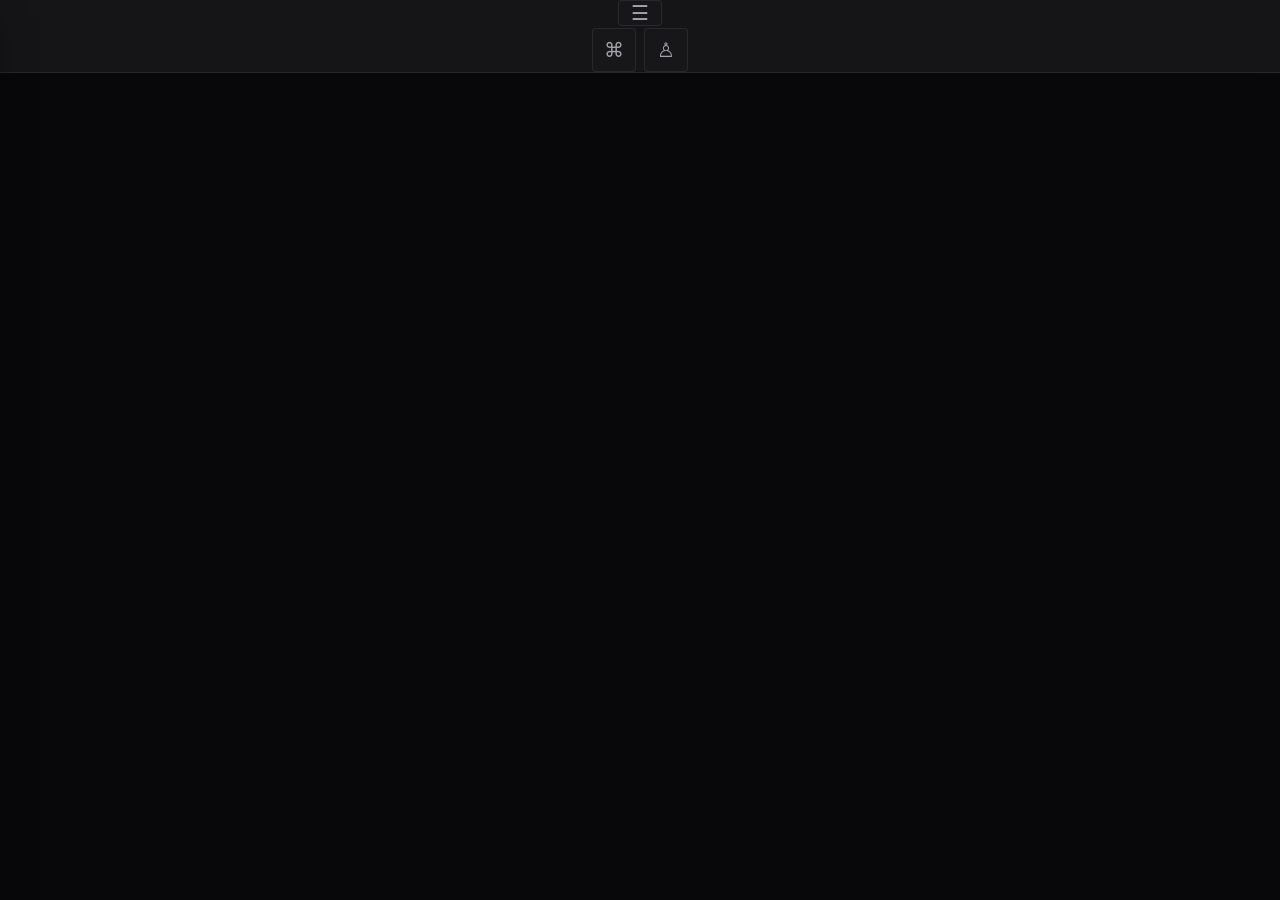
==== commit f91ec479: "Atualizar o index.html" ====
--- a/index.html
+++ b/index.html
@@ -204,4 +204,4 @@
         });
     </script>
 </body>
-</html>
+</html>
--- a/css/style.css
+++ b/css/style.css
@@ -1,49 +1,53 @@
 /* =========================================================
    AERIOM — DESIGN SYSTEM E ESTILOS GLOBAIS (CORE)
-   Correção de Integração: Z-Index e Unificação de Variáveis
+   Fase 1: Tokens Semânticos, Z-Index e Aliases Legados
 ========================================================= */
 
 @import url('https://fonts.googleapis.com/css2?family=Cinzel:wght@400;500;600;700&family=Inter:wght@400;500;600;700&display=swap');
 
 /* =========================================================
-   1. DESIGN TOKENS (VARIÁVEIS GLOBAIS UNIFICADAS)
+   1. DESIGN TOKENS (VARIÁVEIS GLOBAIS)
 ========================================================= */
 :root {
-    /* LOGO */
-    --aeriom-logo-url: url("COLOCAR_URL_DA_LOGO_AQUI.png");
-
-    /* Cores de Fundo (Camadas) */
-    --color-bg: #09090b;                 
-    --color-bg-secondary: #0f0f13;       
-    --color-surface: rgba(24, 24, 27, 0.85); 
-    --color-surface-raised: #1c1c21;     
-    --color-surface-hover: #27272a;      
+    /* 1.1 MARCA E LOGO */
+    --aeriom-logo-url: url("https://i.ibb.co/Cfd1zhc/52befe11-27fa-490b-a434-8afa6fd3f5c1-20260823-192033-0000.png");
+
+    /* 1.2 CORES SEMÂNTICAS (Dark Fantasy) */
+    --color-bg: #09090b;                 /* Obsidiana / Fundo Base */
+    --color-bg-secondary: #0f0f13;       /* Variação de fundo profundo */
+    --color-surface: rgba(24, 24, 27, 0.85); /* Superfície Padrão (Translúcida) */
+    --color-surface-raised: #1c1c21;     /* Superfície Elevada (Modais, Sidebar) */
+    --color-surface-hover: #27272a;      /* Hover em superfícies interativas */
     
-    /* Cores Temáticas Principais */
-    --color-primary: #d4af37;            
+    --color-primary: #d4af37;            /* Dourado Envelhecido / Bronze */
     --color-primary-hover: #f1cf5b;      
     --color-primary-muted: rgba(212, 175, 55, 0.15); 
-    --color-accent: #f26b1d;             
     
-    /* Textos e Contraste */
-    --color-text: #f4f4f5;               
-    --color-text-muted: #a1a1aa;         
+    --color-accent: #f26b1d;             /* Laranja Fogo (Ações Críticas / Turno) */
+    
+    --color-text: #f4f4f5;               /* Branco Osso */
+    --color-text-muted: #a1a1aa;         /* Cinza Pergaminho */
     --color-text-disabled: #52525b;      
     
-    /* Bordas e Divisórias */
     --color-border: rgba(255, 255, 255, 0.08);
     --color-border-strong: rgba(255, 255, 255, 0.15);
     --color-border-focus: var(--color-primary);
 
-    /* Semântica (Feedback) */
-    --color-danger: #ef4444;             
+    --color-danger: #ef4444;             /* Alertas e Dano */
     --color-danger-muted: rgba(239, 68, 68, 0.15);
-    --color-success: #22c55e;            
+    --color-success: #22c55e;            /* Sucesso e Cura */
     --color-success-muted: rgba(34, 197, 94, 0.15);
     --color-warning: #f59e0b;
-    --color-mana: #3b82f6;               
-
-    /* ALIASES DE RETROCOMPATIBILIDADE (Para HTMLs que ainda usam --theme-*) */
+    --color-mana: #3b82f6;               /* Azul Arcano */
+
+    /* 1.3 ALIASES LEGADOS E DE RETROCOMPATIBILIDADE */
+    /* Mantidos temporariamente para não quebrar HTMLs/Módulos não migrados */
+    --bg-obsidian: var(--color-bg);
+    --bg-charcoal: var(--color-surface);
+    --bg-elevated: var(--color-surface-raised);
+    --gold-primary: var(--color-primary);
+    --gold-hover: var(--color-primary-hover);
+    --border-light: var(--color-border);
     --theme-bg: var(--color-bg);
     --theme-surface: var(--color-surface);
     --theme-surface-elevated: var(--color-surface-raised);
@@ -53,33 +57,32 @@
     --theme-primary-soft: var(--color-primary-muted);
     --theme-border: var(--color-border);
     --theme-border-strong: var(--color-border-strong);
-    --theme-border-focus: var(--color-border-focus);
-
-    /* Tipografia */
-    --font-heading: 'Cinzel', serif;     
-    --font-ui: 'Inter', sans-serif;      
-
-    /* Geometria e Formas */
+
+    /* 1.4 TIPOGRAFIA */
+    --font-heading: 'Cinzel', serif;     /* Títulos e Elementos Épicos */
+    --font-ui: 'Inter', sans-serif;      /* UI, Leitura e Dados */
+
+    /* 1.5 GEOMETRIA E BORDAS */
     --radius-sm: 4px;
     --radius-md: 8px;
     --radius-lg: 16px;
     --radius-full: 9999px;
     
-    /* Sombras e Profundidade */
+    /* 1.6 SOMBRAS E PROFUNDIDADE */
     --shadow-sm: 0 2px 8px rgba(0, 0, 0, 0.4);
     --shadow-md: 0 8px 24px rgba(0, 0, 0, 0.6);
     --shadow-lg: 0 16px 40px rgba(0, 0, 0, 0.8);
     --shadow-glow: 0 0 15px var(--color-primary-muted);
     
-    /* Espaçamentos (Spacing Scale) */
-    --space-xs: 0.25rem;  
-    --space-sm: 0.5rem;   
-    --space-md: 1rem;     
-    --space-lg: 1.5rem;   
-    --space-xl: 2.5rem;   
-
-    /* Z-Index Arquitetural (CORREÇÃO BUG 3) */
-    --z-background: -1;
+    /* 1.7 ESPAÇAMENTOS (Spacing Scale) */
+    --space-xs: 4px;  
+    --space-sm: 8px;   
+    --space-md: 16px;     
+    --space-lg: 32px;   
+    --space-xl: 64px;   
+
+    /* 1.8 Z-INDEX ARQUITETURAL (Corrigido conforme auditoria) */
+    --z-background: 0;
     --z-content: 10;
     --z-header: 50;
     --z-overlay: 900;
@@ -87,13 +90,13 @@
     --z-modal: 1100;
     --z-toast: 1200;
 
-    /* Microinterações */
+    /* 1.9 TRANSIÇÕES E MICROINTERAÇÕES */
     --transition-fast: 0.15s ease-out;
     --transition-smooth: 0.3s cubic-bezier(0.4, 0, 0.2, 1);
 }
 
 /* =========================================================
-   2. RESET E CAMADA BASE (LAYER 0 & 1)
+   2. RESET E CAMADA BASE
 ========================================================= */
 *, *::before, *::after {
     box-sizing: border-box;
@@ -116,6 +119,7 @@
     display: flex;
     flex-direction: column;
     overflow-x: hidden;
+    /* Imagem customizada controlada via theme.js */
     background-image: var(--campaign-background-image, none);
     background-position: center;
     background-size: cover;
@@ -124,6 +128,7 @@
     background-color: var(--color-bg);
 }
 
+/* Overlay sutil para garantir legibilidade sobre fundos customizados */
 body::before {
     content: '';
     position: fixed;
@@ -170,8 +175,9 @@
 }
 
 /* =========================================================
-   4. LAYOUT GERAL (LAYER 2)
-========================================================= */
+   4. LAYOUT GERAL (CONTAINERS)
+========================================================= */
+/* .container mantido temporariamente por compatibilidade com páginas antigas */
 .app-container, .container {
     width: 100%;
     max-width: 1200px;
@@ -185,7 +191,7 @@
 }
 
 /* =========================================================
-   5. COMPONENTES: CARDS (LAYER 3)
+   5. COMPONENTES: CARDS
 ========================================================= */
 .aeriom-card {
     background: var(--color-surface);
@@ -238,15 +244,8 @@
     overflow: hidden;
 }
 
-.btn:active:not(:disabled) {
-    transform: scale(0.97);
-}
-
-.btn:disabled {
-    opacity: 0.5;
-    cursor: not-allowed;
-    filter: grayscale(100%);
-}
+.btn:active:not(:disabled) { transform: scale(0.97); }
+.btn:disabled { opacity: 0.5; cursor: not-allowed; filter: grayscale(100%); }
 
 .btn-primary {
     background: var(--color-primary);
@@ -271,16 +270,6 @@
     background: var(--color-surface-hover);
     border-color: var(--color-primary-muted);
     color: var(--color-primary);
-}
-
-.btn-ghost {
-    color: var(--color-text-muted);
-    padding: 0.5rem 1rem;
-}
-
-.btn-ghost:hover:not(:disabled) {
-    color: var(--color-text);
-    background: var(--color-surface-hover);
 }
 
 .btn-danger {
@@ -315,16 +304,8 @@
     border-color: var(--color-primary-muted);
 }
 
-.btn-sm {
-    padding: 0.5rem 1rem;
-    font-size: 0.75rem;
-}
-
-.btn-lg {
-    padding: 1rem 2rem;
-    font-size: 1rem;
-}
-
+.btn-sm { padding: 0.5rem 1rem; font-size: 0.75rem; }
+.btn-lg { padding: 1rem 2rem; font-size: 1rem; }
 .w-full { width: 100%; }
 
 /* =========================================================
@@ -384,19 +365,6 @@
     background: rgba(0, 0, 0, 0.2);
 }
 
-.input-stat {
-    text-align: center;
-    font-family: var(--font-heading);
-    font-size: 1.5rem;
-    padding: 0.5rem;
-    background: var(--color-bg-secondary);
-    border: 1px solid var(--color-border);
-    color: var(--color-primary);
-}
-.input-stat:focus {
-    color: var(--color-primary-hover);
-}
-
 /* =========================================================
    8. NAVEGAÇÃO E HEADER
 ========================================================= */
@@ -417,99 +385,21 @@
     height: 4.5rem;
 }
 
-.brand-logo {
+.logo, .brand-logo {
     display: block;
-    height: 32px;
+    height: 40px;
     width: 140px; 
     background-image: var(--aeriom-logo-url);
     background-size: contain;
-    background-position: center;
+    background-position: center left;
     background-repeat: no-repeat;
     filter: drop-shadow(0 0 8px var(--color-primary-muted));
 }
-.brand-logo img { display: none; }
-
-/* Menu Sidebar (Desktop/Mobile unificado) */
-.global-sidebar {
-    position: fixed;
-    top: 0;
-    left: -320px;
-    width: 300px;
-    height: 100vh;
-    background: var(--color-surface-raised);
-    border-right: 1px solid var(--color-border-strong);
-    z-index: var(--z-sidebar);
-    display: flex;
-    flex-direction: column;
-    transition: transform var(--transition-smooth);
-    box-shadow: var(--shadow-lg);
-}
-
-.global-sidebar.active {
-    transform: translateX(320px);
-}
-
-.sidebar-header {
-    padding: var(--space-lg);
-    display: flex;
-    justify-content: space-between;
-    align-items: center;
-    border-bottom: 1px solid var(--color-border);
-}
-
-.sidebar-header h2 {
-    font-size: 1.25rem;
-    color: var(--color-primary);
-    margin: 0;
-}
-
-.sidebar-nav {
-    flex: 1;
-    overflow-y: auto;
-    padding: var(--space-md) 0;
-}
-
-.sidebar-category {
-    font-size: 0.7rem;
-    color: var(--color-text-disabled);
-    text-transform: uppercase;
-    letter-spacing: 0.1em;
-    margin: var(--space-lg) var(--space-lg) var(--space-sm);
-    font-weight: 600;
-}
-
-.sidebar-link {
-    display: flex;
-    align-items: center;
-    gap: var(--space-md);
-    padding: 0.75rem var(--space-lg);
-    color: var(--color-text-muted);
-    font-size: 0.95rem;
-    font-weight: 500;
-    border-left: 3px solid transparent;
-}
-
-.sidebar-link:hover {
-    color: var(--color-text);
-    background: var(--color-surface-hover);
-}
-
-.sidebar-link.active, .sidebar-link.current {
-    color: var(--color-primary);
-    background: var(--color-primary-muted);
-    border-left-color: var(--color-primary);
-}
-
-.sidebar-icon {
-    font-size: 1.25rem;
-    width: 24px;
-    text-align: center;
-}
-
-/* =========================================================
-   9. MODAIS E OVERLAYS (LAYER 4 & 5)
-========================================================= */
-.global-overlay {
+
+/* =========================================================
+   9. SIDEBAR GLOBAL E OVERLAY
+========================================================= */
+.global-overlay, .sidebar-overlay {
     position: fixed;
     inset: 0;
     background: rgba(0, 0, 0, 0.75);
@@ -521,11 +411,85 @@
     transition: all var(--transition-smooth);
 }
 
-.global-overlay.active {
+/* .active substitui .open gradualmente, os dois mantidos por segurança */
+.global-overlay.active, .global-overlay.open, .sidebar-overlay.active {
     opacity: 1;
     visibility: visible;
 }
 
+.global-sidebar, .sidebar {
+    position: fixed;
+    top: 0;
+    left: -320px;
+    width: 300px;
+    height: 100vh;
+    background: var(--color-surface-raised);
+    border-right: 1px solid var(--color-border-strong);
+    z-index: var(--z-sidebar);
+    display: flex;
+    flex-direction: column;
+    transition: transform var(--transition-smooth);
+    box-shadow: var(--shadow-lg);
+}
+
+.global-sidebar.active, .global-sidebar.open, .sidebar.active {
+    transform: translateX(320px);
+}
+
+.sidebar-header {
+    padding: var(--space-md) var(--space-lg);
+    display: flex;
+    justify-content: space-between;
+    align-items: center;
+    border-bottom: 1px solid var(--color-border);
+}
+
+.sidebar-nav {
+    flex: 1;
+    overflow-y: auto;
+    padding: var(--space-md) 0;
+}
+
+.sidebar-category {
+    font-size: 0.7rem;
+    color: var(--color-text-disabled);
+    text-transform: uppercase;
+    letter-spacing: 0.1em;
+    margin: var(--space-lg) var(--space-lg) var(--space-sm);
+    font-weight: 600;
+}
+
+.sidebar-link {
+    display: flex;
+    align-items: center;
+    gap: var(--space-md);
+    padding: 0.75rem var(--space-lg);
+    color: var(--color-text-muted);
+    font-size: 0.95rem;
+    font-weight: 500;
+    border-left: 3px solid transparent;
+}
+
+.sidebar-link:hover {
+    color: var(--color-text);
+    background: var(--color-surface-hover);
+}
+
+.sidebar-link.active, .sidebar-link.current {
+    color: var(--color-primary);
+    background: var(--color-primary-muted);
+    border-left-color: var(--color-primary);
+}
+
+.sidebar-icon {
+    font-size: 1.25rem;
+    width: 24px;
+    text-align: center;
+}
+
+/* =========================================================
+   10. MODAIS GLOBAIS
+========================================================= */
 .modal-backdrop {
     position: fixed;
     inset: 0;
@@ -542,7 +506,7 @@
     transition: opacity var(--transition-fast);
 }
 
-.modal-backdrop.active {
+.modal-backdrop.active, .modal-backdrop.open {
     display: flex;
     opacity: 1;
     visibility: visible;
@@ -563,7 +527,7 @@
     overflow-y: auto;
 }
 
-.modal-backdrop.active .modal-surface {
+.modal-backdrop.active .modal-surface, .modal-backdrop.open .modal-surface {
     transform: translateY(0) scale(1);
 }
 
@@ -601,7 +565,7 @@
 }
 
 /* =========================================================
-   10. FEEDBACK VISUAL (TOASTS E ALERTAS)
+   11. FEEDBACK VISUAL (TOASTS E ALERTAS)
 ========================================================= */
 .msg-box {
     padding: var(--space-md);
@@ -638,7 +602,7 @@
 }
 
 /* =========================================================
-   11. UTILITÁRIOS E HELPERS
+   12. UTILITÁRIOS GLOBAIS E RESPONSIVIDADE
 ========================================================= */
 .text-center { text-align: center; }
 .text-right { text-align: right; }
@@ -655,26 +619,21 @@
 .gap-4 { gap: var(--space-md); }
 .flex { display: flex; }
 .flex-1 { flex: 1; }
+.flex-col { flex-direction: column; }
 .items-center { align-items: center; }
 .justify-between { justify-content: space-between; }
 .justify-center { justify-content: center; }
 
-/* Custom Scrollbar Premium */
 ::-webkit-scrollbar { width: 6px; height: 6px; }
 ::-webkit-scrollbar-track { background: var(--color-bg); }
 ::-webkit-scrollbar-thumb { background: var(--color-border-strong); border-radius: var(--radius-full); }
 ::-webkit-scrollbar-thumb:hover { background: var(--color-primary-muted); }
 
-/* =========================================================
-   12. RESPONSIVIDADE (MOBILE)
-========================================================= */
 @media (max-width: 768px) {
     h1 { font-size: 2rem; }
     h2 { font-size: 1.5rem; }
     .app-container, .container { padding: 0 var(--space-md); }
     .btn { padding: 0.75rem 1rem; }
     .topbar-content { height: 4rem; }
-    @media (max-width: 430px) {
-        .brand-logo { width: 120px; }
-    }
-}
+    .logo, .brand-logo { width: 120px; }
+}
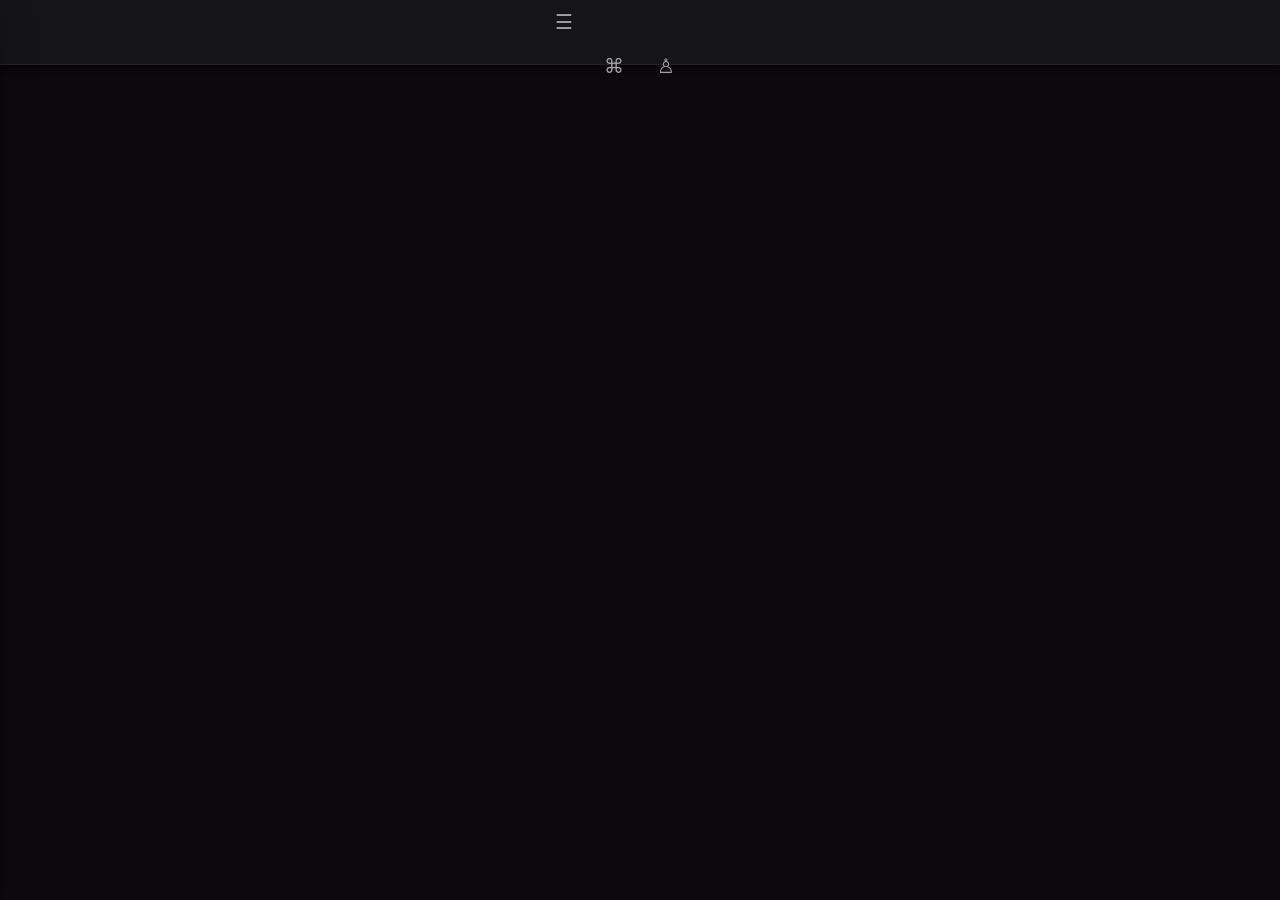
==== commit 88c43ef3: "Atualizar o index.html" ====
--- a/index.html
+++ b/index.html
@@ -12,13 +12,16 @@
 <body>
 
     <!-- =========================================================
-         TOPBAR (Navegação Superior)
+         TOPBAR (Navegação Superior Responsiva)
     ========================================================= -->
     <header class="topbar">
-        <div class="app-container topbar-content">
-            <button class="btn-icon" id="menuButton" aria-label="Abrir menu">☰</button>
-            <a href="index.html" class="brand-logo" aria-label="Aeriom Home"></a>
-            <div style="display: flex; gap: 8px;">
+        <div class="app-container topbar-content" style="display: flex; align-items: center; justify-content: space-between; width: 100%;">
+            <div style="display: flex; align-items: center; gap: 12px;">
+                <button class="btn-icon" id="menuButton" aria-label="Abrir menu">☰</button>
+                <a href="index.html" class="brand-logo" aria-label="Aeriom Home"></a>
+            </div>
+            
+            <div style="display: flex; align-items: center; gap: 8px;">
                 <button class="btn-icon" id="openCommandBarBtn" title="Ações Rápidas (Ctrl+K)">⌘</button>
                 <button class="btn-icon" id="profileButton" aria-label="Abrir Perfil">♙</button>
             </div>
@@ -51,22 +54,22 @@
                 <p class="text-muted">O salão de aventuras aguarda as suas decisões.</p>
             </div>
 
-            <!-- Card de Sessão Recente (Injetado via JS) -->
+            <!-- Card de Sessão Recente (Preenchido via JS com Layout Responsivo) -->
             <div id="recentCampaignContainer" style="margin-bottom: var(--space-xl);">
-                <!-- O JS (main.js) constrói aqui o card interativo da última campanha -->
+                <!-- Injetado dinamicamente via JS -->
             </div>
 
             <!-- Acesso Rápido -->
             <h3 style="margin-bottom: var(--space-md); border-bottom: 1px solid var(--color-border-strong); padding-bottom: var(--space-sm);">Acesso Rápido</h3>
-            <div style="display: grid; grid-template-columns: repeat(auto-fit, minmax(250px, 1fr)); gap: var(--space-lg);">
-                
-                <div class="aeriom-card-interactive text-center" onclick="window.location.href='fichas.html'">
+            <div style="display: grid; grid-template-columns: repeat(auto-fit, minmax(240px, 1fr)); gap: var(--space-lg);">
+                
+                <div class="aeriom-card-interactive text-center" onclick="window.location.href='fichas.html'" style="cursor: pointer;">
                     <div style="font-size: 2.5rem; margin-bottom: var(--space-sm);">📜</div>
                     <h3 style="color: var(--color-text); margin-bottom: 4px;">Minhas Fichas</h3>
                     <p class="text-muted" style="font-size: 0.85rem;">Gerir ou forjar novos heróis.</p>
                 </div>
 
-                <div class="aeriom-card-interactive text-center" onclick="window.location.href='campanhas.html'">
+                <div class="aeriom-card-interactive text-center" onclick="window.location.href='campanhas.html'" style="cursor: pointer;">
                     <div style="font-size: 2.5rem; margin-bottom: var(--space-sm);">🗺️</div>
                     <h3 style="color: var(--color-text); margin-bottom: 4px;">Campanhas</h3>
                     <p class="text-muted" style="font-size: 0.85rem;">Acessar as suas mesas de RPG.</p>
@@ -81,7 +84,7 @@
          MODAIS DE AUTENTICAÇÃO E PERFIL
     ========================================================= -->
 
-    <!-- MODAL DE AUTENTICAÇÃO (Login / Registro) -->
+    <!-- MODAL DE AUTENTICAÇÃO -->
     <div id="authModal" class="modal-backdrop">
         <div class="modal-surface">
             <button id="closeAuth" class="modal-close" title="Fechar">×</button>
@@ -178,14 +181,11 @@
         </div>
     </div>
 
-    <!-- =========================================================
-         SCRIPTS
-    ========================================================= -->
+    <!-- SCRIPTS -->
     <script src="https://cdn.jsdelivr.net/npm/@supabase/supabase-js@2"></script>
     <script src="js/supabase.js"></script>
     <script src="js/auth.js"></script>
     <script src="js/menu.js"></script>
-    <!-- Script Principal (Lógica da Home e Auth UI) -->
     <script src="js/main.js"></script>
     
     <script>
@@ -204,4 +204,4 @@
         });
     </script>
 </body>
-</html>+</html>
--- a/css/style.css
+++ b/css/style.css
@@ -1,96 +1,108 @@
 /* =========================================================
-   AERIOM — DESIGN SYSTEM E ESTILOS GLOBAIS (CORE)
-   Fase 1: Tokens Semânticos, Z-Index e Aliases Legados
-========================================================= */
-
-@import url('https://fonts.googleapis.com/css2?family=Cinzel:wght@400;500;600;700&family=Inter:wght@400;500;600;700&display=swap');
-
-/* =========================================================
-   1. DESIGN TOKENS (VARIÁVEIS GLOBAIS)
+   AERIOM — DESIGN SYSTEM PREMIUM (CORE)
+   Fase 1: Redesign Visual - Dark Fantasy & Mesa Digital
+========================================================= */
+
+@import url('https://fonts.googleapis.com/css2?family=Cinzel:wght@400;500;600;700&family=Inter:wght@400;500;600&display=swap');
+
+/* =========================================================
+   1. DESIGN TOKENS E THEME VARIABLES
 ========================================================= */
 :root {
-    /* 1.1 MARCA E LOGO */
+    /* LOGO OFICIAL */
     --aeriom-logo-url: url("https://i.ibb.co/Cfd1zhc/52befe11-27fa-490b-a434-8afa6fd3f5c1-20260823-192033-0000.png");
 
-    /* 1.2 CORES SEMÂNTICAS (Dark Fantasy) */
-    --color-bg: #09090b;                 /* Obsidiana / Fundo Base */
-    --color-bg-secondary: #0f0f13;       /* Variação de fundo profundo */
-    --color-surface: rgba(24, 24, 27, 0.85); /* Superfície Padrão (Translúcida) */
-    --color-surface-raised: #1c1c21;     /* Superfície Elevada (Modais, Sidebar) */
-    --color-surface-hover: #27272a;      /* Hover em superfícies interativas */
-    
-    --color-primary: #d4af37;            /* Dourado Envelhecido / Bronze */
-    --color-primary-hover: #f1cf5b;      
-    --color-primary-muted: rgba(212, 175, 55, 0.15); 
-    
-    --color-accent: #f26b1d;             /* Laranja Fogo (Ações Críticas / Turno) */
-    
-    --color-text: #f4f4f5;               /* Branco Osso */
-    --color-text-muted: #a1a1aa;         /* Cinza Pergaminho */
-    --color-text-disabled: #52525b;      
-    
-    --color-border: rgba(255, 255, 255, 0.08);
-    --color-border-strong: rgba(255, 255, 255, 0.15);
+    /* CORES BASE (CARVÃO E PEDRA) */
+    --color-bg: #0B0A0C;                 
+    --color-bg-secondary: #121114;       
+    --color-surface: rgba(24, 23, 27, 0.85); 
+    --color-surface-raised: #1E1D22;     
+    --color-surface-hover: #26252B;      
+    
+    /* DESTAQUES (DOURADO E ÂMBAR) */
+    --color-primary: #D4AF37;            
+    --color-primary-hover: #F1CF5B;      
+    --color-primary-muted: rgba(212, 175, 55, 0.12); 
+    --color-accent: #D97706;             
+    
+    /* TIPOGRAFIA E TEXTOS */
+    --color-text: #E5E5E5;               
+    --color-text-muted: #A19F9D;         
+    --color-text-disabled: #5A5856;      
+    
+    /* BORDAS (PROFUNDIDADE SUTIL) */
+    --color-border: rgba(255, 255, 255, 0.06);
+    --color-border-strong: rgba(212, 175, 55, 0.15); /* Reflexo dourado nas bordas principais */
     --color-border-focus: var(--color-primary);
 
-    --color-danger: #ef4444;             /* Alertas e Dano */
-    --color-danger-muted: rgba(239, 68, 68, 0.15);
-    --color-success: #22c55e;            /* Sucesso e Cura */
-    --color-success-muted: rgba(34, 197, 94, 0.15);
-    --color-warning: #f59e0b;
-    --color-mana: #3b82f6;               /* Azul Arcano */
-
-    /* 1.3 ALIASES LEGADOS E DE RETROCOMPATIBILIDADE */
-    /* Mantidos temporariamente para não quebrar HTMLs/Módulos não migrados */
-    --bg-obsidian: var(--color-bg);
-    --bg-charcoal: var(--color-surface);
-    --bg-elevated: var(--color-surface-raised);
-    --gold-primary: var(--color-primary);
-    --gold-hover: var(--color-primary-hover);
-    --border-light: var(--color-border);
+    /* STATUS (CORES FECHADAS PARA FANTASIA) */
+    --color-danger: #9F1239;             
+    --color-danger-muted: rgba(159, 18, 57, 0.15);
+    --color-success: #166534;            
+    --color-success-muted: rgba(22, 101, 52, 0.15);
+    --color-warning: #B45309;
+    --color-mana: #0369A1;               
+
+    /* VARIÁVEIS DE TEMA (HERANÇA PARA A VTT) */
+    --theme-primary: var(--color-primary);
+    --theme-accent: var(--color-accent);
     --theme-bg: var(--color-bg);
     --theme-surface: var(--color-surface);
-    --theme-surface-elevated: var(--color-surface-raised);
-    --theme-surface-interactive: var(--color-surface-hover);
-    --theme-primary: var(--color-primary);
-    --theme-primary-hover: var(--color-primary-hover);
-    --theme-primary-soft: var(--color-primary-muted);
+    --theme-surface-raised: var(--color-surface-raised);
+    --theme-surface-hover: var(--color-surface-hover);
     --theme-border: var(--color-border);
     --theme-border-strong: var(--color-border-strong);
-
-    /* 1.4 TIPOGRAFIA */
-    --font-heading: 'Cinzel', serif;     /* Títulos e Elementos Épicos */
-    --font-ui: 'Inter', sans-serif;      /* UI, Leitura e Dados */
-
-    /* 1.5 GEOMETRIA E BORDAS */
+    --theme-text: var(--color-text);
+    --theme-muted: var(--color-text-muted);
+    
+    /* ATMOSFERA / BACKGROUND GLOBAL */
+    --theme-background-image: none;
+    --theme-overlay: rgba(11, 10, 12, 0.85);
+
+    /* TIPOGRAFIA GLOBAL */
+    --font-heading: 'Cinzel', serif;     
+    --font-ui: 'Inter', sans-serif;      
+
+    /* BORDER RADIUS (SOPHISTICATED, NOT ROUNDED) */
     --radius-sm: 4px;
     --radius-md: 8px;
-    --radius-lg: 16px;
+    --radius-lg: 12px;
     --radius-full: 9999px;
     
-    /* 1.6 SOMBRAS E PROFUNDIDADE */
-    --shadow-sm: 0 2px 8px rgba(0, 0, 0, 0.4);
-    --shadow-md: 0 8px 24px rgba(0, 0, 0, 0.6);
-    --shadow-lg: 0 16px 40px rgba(0, 0, 0, 0.8);
-    --shadow-glow: 0 0 15px var(--color-primary-muted);
-    
-    /* 1.7 ESPAÇAMENTOS (Spacing Scale) */
-    --space-xs: 4px;  
-    --space-sm: 8px;   
-    --space-md: 16px;     
-    --space-lg: 32px;   
-    --space-xl: 64px;   
-
-    /* 1.8 Z-INDEX ARQUITETURAL (Corrigido conforme auditoria) */
+    /* SOMBRAS (PROFUNDIDADE REALISTA) */
+    --shadow-sm: 0 2px 6px rgba(0, 0, 0, 0.6);
+    --shadow-md: 0 6px 16px rgba(0, 0, 0, 0.8);
+    --shadow-lg: 0 16px 40px rgba(0, 0, 0, 0.95);
+    --shadow-glow: 0 0 12px var(--color-primary-muted);
+    --shadow-inner: inset 0 1px 0 rgba(255, 255, 255, 0.05); /* Highlight superior para imitar luz em material */
+    
+    /* ESCALA RÍGIDA DE ESPAÇAMENTO */
+    --space-4: 4px;  
+    --space-8: 8px;   
+    --space-12: 12px;     
+    --space-16: 16px;   
+    --space-24: 24px;   
+    --space-32: 32px;
+    --space-48: 48px;
+
+    /* Aliases de retrocompatibilidade (até refatorarmos os HTMLs) */
+    --space-xs: var(--space-4);
+    --space-sm: var(--space-8);
+    --space-md: var(--space-16);
+    --space-lg: var(--space-24);
+    --space-xl: var(--space-48);
+
+    /* Z-INDEX ARQUITETURAL */
     --z-background: 0;
     --z-content: 10;
     --z-header: 50;
+    --z-bottom-nav: 60;
     --z-overlay: 900;
     --z-sidebar: 1000;
     --z-modal: 1100;
     --z-toast: 1200;
 
-    /* 1.9 TRANSIÇÕES E MICROINTERAÇÕES */
+    /* TRANSIÇÕES ELEGANTES */
     --transition-fast: 0.15s ease-out;
     --transition-smooth: 0.3s cubic-bezier(0.4, 0, 0.2, 1);
 }
@@ -119,44 +131,45 @@
     display: flex;
     flex-direction: column;
     overflow-x: hidden;
-    /* Imagem customizada controlada via theme.js */
-    background-image: var(--campaign-background-image, none);
+    background-color: var(--color-bg);
+    background-image: var(--theme-background-image);
     background-position: center;
     background-size: cover;
     background-attachment: fixed;
     background-repeat: no-repeat;
-    background-color: var(--color-bg);
-}
-
-/* Overlay sutil para garantir legibilidade sobre fundos customizados */
+    position: relative;
+}
+
+/* Atmosfera base para o site inteiro (quando há imagem global) */
 body::before {
     content: '';
     position: fixed;
     inset: 0;
-    background: rgba(9, 9, 11, 0.65); 
+    background: var(--theme-overlay); 
     z-index: var(--z-background);
     pointer-events: none;
 }
 
 /* =========================================================
-   3. TIPOGRAFIA GERAL
+   3. TIPOGRAFIA HIERÁRQUICA (EDITORIAL)
 ========================================================= */
 h1, h2, h3, h4, h5, h6 {
     font-family: var(--font-heading);
-    font-weight: 600;
-    color: var(--color-text);
-    line-height: 1.2;
-    letter-spacing: 0.02em;
-}
-
-h1 { font-size: 2.5rem; }
-h2 { font-size: 2rem; }
-h3 { font-size: 1.5rem; }
-h4 { font-size: 1.25rem; }
+    color: var(--color-text);
+    line-height: 1.25;
+    letter-spacing: 0.01em;
+    font-weight: 500; /* Cinzel fica muito bruto com 700. 500 é mais elegante. */
+}
+
+h1 { font-size: 2.25rem; font-weight: 600; }
+h2 { font-size: 1.75rem; }
+h3 { font-size: 1.25rem; color: var(--color-primary); }
+h4 { font-size: 1rem; }
 
 p {
     line-height: 1.6;
     color: var(--color-text-muted);
+    font-size: 0.95rem;
 }
 
 a {
@@ -175,14 +188,13 @@
 }
 
 /* =========================================================
-   4. LAYOUT GERAL (CONTAINERS)
-========================================================= */
-/* .container mantido temporariamente por compatibilidade com páginas antigas */
+   4. LAYOUT PRINCIPAL (CONTAINERS)
+========================================================= */
 .app-container, .container {
     width: 100%;
-    max-width: 1200px;
+    max-width: 1280px;
     margin: 0 auto;
-    padding: 0 var(--space-lg);
+    padding: 0 var(--space-24);
     position: relative;
     z-index: var(--z-content);
     display: flex;
@@ -191,49 +203,18 @@
 }
 
 /* =========================================================
-   5. COMPONENTES: CARDS
-========================================================= */
-.aeriom-card {
-    background: var(--color-surface);
-    border: 1px solid var(--color-border);
-    border-radius: var(--radius-md);
-    padding: var(--space-lg);
-    box-shadow: var(--shadow-sm);
-    backdrop-filter: blur(10px);
-    -webkit-backdrop-filter: blur(10px);
-}
-
-.aeriom-card-interactive {
-    background: linear-gradient(145deg, var(--color-surface-raised), var(--color-surface));
-    border: 1px solid var(--color-border-strong);
-    border-radius: var(--radius-md);
-    padding: var(--space-lg);
-    box-shadow: var(--shadow-md);
-    transition: transform var(--transition-fast), box-shadow var(--transition-fast), border-color var(--transition-fast);
-    cursor: pointer;
-}
-
-.aeriom-card-interactive:hover {
-    transform: translateY(-4px);
-    box-shadow: var(--shadow-lg), var(--shadow-glow);
-    border-color: var(--color-primary-muted);
-}
-
-/* =========================================================
-   6. COMPONENTES: BOTÕES
+   5. BOTÕES (PRIMARY, SECONDARY, GHOST)
 ========================================================= */
 .btn {
     display: inline-flex;
     align-items: center;
     justify-content: center;
-    gap: var(--space-sm);
-    padding: 0.75rem 1.5rem;
+    gap: var(--space-8);
+    padding: var(--space-12) var(--space-24);
     border-radius: var(--radius-sm);
     font-family: var(--font-ui);
-    font-size: 0.875rem;
-    font-weight: 600;
-    letter-spacing: 0.05em;
-    text-transform: uppercase;
+    font-size: 0.9rem;
+    font-weight: 500;
     border: none;
     background: transparent;
     color: var(--color-text);
@@ -241,29 +222,33 @@
     transition: all var(--transition-fast);
     user-select: none;
     position: relative;
-    overflow: hidden;
-}
-
-.btn:active:not(:disabled) { transform: scale(0.97); }
-.btn:disabled { opacity: 0.5; cursor: not-allowed; filter: grayscale(100%); }
-
+    min-height: 44px; /* Touch target acessível */
+    text-decoration: none;
+}
+
+.btn:active:not(:disabled) { transform: scale(0.98); }
+.btn:disabled { opacity: 0.4; cursor: not-allowed; filter: grayscale(100%); }
+
+/* Primary: Dourado, texto escuro. Aparência de ferramenta principal. */
 .btn-primary {
     background: var(--color-primary);
-    color: var(--color-bg);
+    color: #000;
     border: 1px solid var(--color-primary);
-    box-shadow: var(--shadow-sm);
+    box-shadow: var(--shadow-sm), inset 0 1px 0 rgba(255, 255, 255, 0.4);
+    font-weight: 600;
 }
 
 .btn-primary:hover:not(:disabled) {
     background: var(--color-primary-hover);
-    border-color: var(--color-primary-hover);
-    box-shadow: var(--shadow-glow);
-}
-
+    box-shadow: var(--shadow-md), var(--shadow-glow);
+}
+
+/* Secondary: Material escuro com borda metálica/dourada sutil */
 .btn-secondary {
     background: var(--color-surface-raised);
     color: var(--color-text);
     border: 1px solid var(--color-border-strong);
+    box-shadow: var(--shadow-sm);
 }
 
 .btn-secondary:hover:not(:disabled) {
@@ -272,17 +257,28 @@
     color: var(--color-primary);
 }
 
+/* Ghost: Sem fundo, sutil */
+.btn-ghost {
+    background: transparent;
+    color: var(--color-text-muted);
+}
+
+.btn-ghost:hover:not(:disabled) {
+    background: rgba(255, 255, 255, 0.05);
+    color: var(--color-text);
+}
+
+/* Danger */
 .btn-danger {
     background: var(--color-danger-muted);
-    color: var(--color-danger);
-    border: 1px solid rgba(239, 68, 68, 0.3);
+    color: #fecdd3; /* vermelho bem claro */
+    border: 1px solid var(--color-danger);
 }
 
 .btn-danger:hover:not(:disabled) {
     background: var(--color-danger);
     color: #fff;
-    border-color: var(--color-danger);
-    box-shadow: 0 0 15px var(--color-danger-muted);
+    box-shadow: 0 0 12px var(--color-danger-muted);
 }
 
 .btn-icon {
@@ -292,30 +288,60 @@
     border-radius: var(--radius-sm);
     display: grid;
     place-items: center;
-    background: var(--color-surface);
-    border: 1px solid var(--color-border);
+    background: transparent;
+    border: 1px solid transparent;
     color: var(--color-text-muted);
     font-size: 1.25rem;
+    transition: all var(--transition-fast);
 }
 
 .btn-icon:hover:not(:disabled) {
     background: var(--color-surface-hover);
     color: var(--color-primary);
+}
+
+.btn-sm { padding: var(--space-8) var(--space-16); font-size: 0.8rem; min-height: 36px; }
+.btn-lg { padding: var(--space-16) var(--space-32); font-size: 1.05rem; min-height: 52px; }
+.w-full { width: 100%; }
+
+/* =========================================================
+   6. CARDS & PAINÉIS (Materiais Físicos Virtuais)
+========================================================= */
+.aeriom-card {
+    background: var(--color-surface);
+    border: 1px solid var(--color-border);
+    border-radius: var(--radius-md);
+    padding: var(--space-24);
+    box-shadow: var(--shadow-md), var(--shadow-inner);
+    backdrop-filter: blur(12px);
+    -webkit-backdrop-filter: blur(12px);
+}
+
+.aeriom-card-interactive {
+    background: linear-gradient(160deg, var(--color-surface-raised), var(--color-surface));
+    border: 1px solid var(--color-border-strong);
+    border-radius: var(--radius-md);
+    padding: var(--space-24);
+    box-shadow: var(--shadow-md), var(--shadow-inner);
+    transition: transform var(--transition-fast), box-shadow var(--transition-fast), border-color var(--transition-fast);
+    cursor: pointer;
+    position: relative;
+}
+
+.aeriom-card-interactive:hover {
+    transform: translateY(-2px);
+    box-shadow: var(--shadow-lg), var(--shadow-glow);
     border-color: var(--color-primary-muted);
 }
 
-.btn-sm { padding: 0.5rem 1rem; font-size: 0.75rem; }
-.btn-lg { padding: 1rem 2rem; font-size: 1rem; }
-.w-full { width: 100%; }
-
-/* =========================================================
-   7. COMPONENTES: FORMULÁRIOS E INPUTS
+/* =========================================================
+   7. FORMULÁRIOS E INPUTS
 ========================================================= */
 .form-group {
     display: flex;
     flex-direction: column;
-    gap: var(--space-xs);
-    margin-bottom: var(--space-md);
+    gap: var(--space-8);
+    margin-bottom: var(--space-16);
 }
 
 .form-label {
@@ -328,15 +354,16 @@
 
 .form-input, .form-select, .form-textarea {
     width: 100%;
-    padding: 0.75rem 1rem;
+    padding: var(--space-12) var(--space-16);
     background: rgba(0, 0, 0, 0.4);
-    border: 1px solid var(--color-border-strong);
+    border: 1px solid var(--color-border);
     border-radius: var(--radius-sm);
     color: var(--color-text);
     font-family: var(--font-ui);
     font-size: 0.95rem;
     transition: all var(--transition-fast);
     outline: none;
+    box-shadow: inset 0 2px 4px rgba(0,0,0,0.5); /* Imita baixo-relevo */
 }
 
 .form-textarea {
@@ -350,13 +377,13 @@
 }
 
 .form-input:hover, .form-select:hover, .form-textarea:hover {
-    border-color: rgba(255, 255, 255, 0.25);
+    border-color: rgba(255, 255, 255, 0.15);
 }
 
 .form-input:focus, .form-select:focus, .form-textarea:focus {
     border-color: var(--color-border-focus);
     background: rgba(0, 0, 0, 0.6);
-    box-shadow: 0 0 0 2px var(--color-primary-muted);
+    box-shadow: inset 0 2px 4px rgba(0,0,0,0.5), 0 0 0 1px var(--color-primary-muted);
 }
 
 .form-input:disabled, .form-select:disabled, .form-textarea:disabled {
@@ -366,43 +393,50 @@
 }
 
 /* =========================================================
-   8. NAVEGAÇÃO E HEADER
+   8. HEADER (APLICAÇÃO GLOBAL)
 ========================================================= */
 .topbar {
     position: sticky;
     top: 0;
     z-index: var(--z-header);
     background: var(--color-surface);
-    backdrop-filter: blur(12px);
-    -webkit-backdrop-filter: blur(12px);
+    backdrop-filter: blur(16px);
+    -webkit-backdrop-filter: blur(16px);
     border-bottom: 1px solid var(--color-border);
+    box-shadow: var(--shadow-sm);
 }
 
 .topbar-content {
     display: flex;
     align-items: center;
     justify-content: space-between;
-    height: 4.5rem;
-}
-
+    height: 4rem; /* Mais enxuto */
+}
+
+/* LOGO OFFICIAL RESPONSIVA E SEM DISTORÇÃO */
 .logo, .brand-logo {
     display: block;
-    height: 40px;
+    height: 32px; /* Proporção elegante e contida */
     width: 140px; 
     background-image: var(--aeriom-logo-url);
     background-size: contain;
-    background-position: center left;
+    background-position: left center;
     background-repeat: no-repeat;
-    filter: drop-shadow(0 0 8px var(--color-primary-muted));
-}
-
-/* =========================================================
-   9. SIDEBAR GLOBAL E OVERLAY
-========================================================= */
-.global-overlay, .sidebar-overlay {
+    filter: drop-shadow(0 2px 4px rgba(0,0,0,0.8));
+    transition: opacity var(--transition-fast);
+}
+
+.brand-logo:hover {
+    opacity: 0.85;
+}
+
+/* =========================================================
+   9. SIDEBAR GLOBAL (Navegação fora da Mesa)
+========================================================= */
+.global-overlay {
     position: fixed;
     inset: 0;
-    background: rgba(0, 0, 0, 0.75);
+    background: rgba(0, 0, 0, 0.8);
     backdrop-filter: blur(4px);
     -webkit-backdrop-filter: blur(4px);
     z-index: var(--z-overlay);
@@ -411,18 +445,17 @@
     transition: all var(--transition-smooth);
 }
 
-/* .active substitui .open gradualmente, os dois mantidos por segurança */
-.global-overlay.active, .global-overlay.open, .sidebar-overlay.active {
+.global-overlay.active {
     opacity: 1;
     visibility: visible;
 }
 
-.global-sidebar, .sidebar {
+.global-sidebar {
     position: fixed;
     top: 0;
     left: -320px;
     width: 300px;
-    height: 100vh;
+    height: 100dvh;
     background: var(--color-surface-raised);
     border-right: 1px solid var(--color-border-strong);
     z-index: var(--z-sidebar);
@@ -432,12 +465,12 @@
     box-shadow: var(--shadow-lg);
 }
 
-.global-sidebar.active, .global-sidebar.open, .sidebar.active {
+.global-sidebar.active {
     transform: translateX(320px);
 }
 
 .sidebar-header {
-    padding: var(--space-md) var(--space-lg);
+    padding: var(--space-16) var(--space-24);
     display: flex;
     justify-content: space-between;
     align-items: center;
@@ -447,7 +480,7 @@
 .sidebar-nav {
     flex: 1;
     overflow-y: auto;
-    padding: var(--space-md) 0;
+    padding: var(--space-16) 0;
 }
 
 .sidebar-category {
@@ -455,19 +488,20 @@
     color: var(--color-text-disabled);
     text-transform: uppercase;
     letter-spacing: 0.1em;
-    margin: var(--space-lg) var(--space-lg) var(--space-sm);
+    margin: var(--space-24) var(--space-24) var(--space-8);
     font-weight: 600;
 }
 
 .sidebar-link {
     display: flex;
     align-items: center;
-    gap: var(--space-md);
-    padding: 0.75rem var(--space-lg);
+    gap: var(--space-16);
+    padding: var(--space-12) var(--space-24);
     color: var(--color-text-muted);
     font-size: 0.95rem;
     font-weight: 500;
-    border-left: 3px solid transparent;
+    border-left: 2px solid transparent;
+    transition: all var(--transition-fast);
 }
 
 .sidebar-link:hover {
@@ -475,9 +509,9 @@
     background: var(--color-surface-hover);
 }
 
-.sidebar-link.active, .sidebar-link.current {
+.sidebar-link.active {
     color: var(--color-primary);
-    background: var(--color-primary-muted);
+    background: linear-gradient(90deg, var(--color-primary-muted) 0%, transparent 100%);
     border-left-color: var(--color-primary);
 }
 
@@ -485,6 +519,11 @@
     font-size: 1.25rem;
     width: 24px;
     text-align: center;
+    opacity: 0.8;
+}
+
+.sidebar-link.active .sidebar-icon {
+    opacity: 1;
 }
 
 /* =========================================================
@@ -494,19 +533,19 @@
     position: fixed;
     inset: 0;
     background: rgba(0, 0, 0, 0.85);
-    backdrop-filter: blur(6px);
-    -webkit-backdrop-filter: blur(6px);
+    backdrop-filter: blur(8px);
+    -webkit-backdrop-filter: blur(8px);
     z-index: var(--z-modal);
     display: none; 
     align-items: center;
     justify-content: center;
-    padding: var(--space-md);
+    padding: var(--space-16);
     opacity: 0;
     visibility: hidden;
     transition: opacity var(--transition-fast);
 }
 
-.modal-backdrop.active, .modal-backdrop.open {
+.modal-backdrop.active {
     display: flex;
     opacity: 1;
     visibility: visible;
@@ -517,31 +556,30 @@
     border: 1px solid var(--color-border-strong);
     border-radius: var(--radius-md);
     width: 100%;
-    max-width: 480px;
-    padding: var(--space-xl);
+    max-width: 520px; /* Pouco mais largo e confortável */
+    padding: var(--space-32);
     position: relative;
-    box-shadow: var(--shadow-lg), inset 0 1px 0 rgba(255,255,255,0.05);
-    transform: translateY(20px) scale(0.95);
+    box-shadow: var(--shadow-lg), var(--shadow-inner);
+    transform: translateY(10px) scale(0.98);
     transition: transform var(--transition-smooth);
     max-height: 90vh;
     overflow-y: auto;
 }
 
-.modal-backdrop.active .modal-surface, .modal-backdrop.open .modal-surface {
+.modal-backdrop.active .modal-surface {
     transform: translateY(0) scale(1);
 }
 
 .modal-close {
     position: absolute;
-    top: 1rem;
-    right: 1rem;
-    width: 32px;
-    height: 32px;
+    top: var(--space-12);
+    right: var(--space-12);
+    width: 36px;
+    height: 36px;
     background: transparent;
     border: none;
     color: var(--color-text-muted);
     font-size: 1.5rem;
-    line-height: 1;
     cursor: pointer;
     border-radius: var(--radius-sm);
     display: grid;
@@ -556,21 +594,21 @@
 
 .modal-header {
     text-align: center;
-    margin-bottom: var(--space-xl);
+    margin-bottom: var(--space-24);
 }
 
 .modal-header h2 {
     color: var(--color-primary);
-    margin-bottom: var(--space-xs);
+    margin-bottom: var(--space-4);
 }
 
 /* =========================================================
    11. FEEDBACK VISUAL (TOASTS E ALERTAS)
 ========================================================= */
 .msg-box {
-    padding: var(--space-md);
+    padding: var(--space-12) var(--space-16);
     border-radius: var(--radius-sm);
-    font-size: 0.875rem;
+    font-size: 0.9rem;
     text-align: center;
     font-weight: 500;
     display: none;
@@ -578,6 +616,7 @@
     justify-content: center;
     animation: fadeIn var(--transition-fast) forwards;
     z-index: var(--z-toast);
+    box-shadow: var(--shadow-md);
 }
 
 .msg-box.active {
@@ -586,14 +625,14 @@
 
 .msg-error {
     background: var(--color-danger-muted);
-    color: var(--color-danger);
-    border: 1px solid rgba(239, 68, 68, 0.4);
+    color: #fecdd3;
+    border: 1px solid var(--color-danger);
 }
 
 .msg-success {
     background: var(--color-success-muted);
-    color: var(--color-success);
-    border: 1px solid rgba(34, 197, 94, 0.4);
+    color: #bbf7d0;
+    border: 1px solid var(--color-success);
 }
 
 @keyframes fadeIn {
@@ -611,12 +650,12 @@
 .text-primary { color: var(--color-primary); }
 .text-danger { color: var(--color-danger); }
 .m-0 { margin: 0; }
-.mt-2 { margin-top: var(--space-sm); }
-.mt-4 { margin-top: var(--space-md); }
-.mb-2 { margin-bottom: var(--space-sm); }
-.mb-4 { margin-bottom: var(--space-md); }
-.gap-2 { gap: var(--space-sm); }
-.gap-4 { gap: var(--space-md); }
+.mt-2 { margin-top: var(--space-8); }
+.mt-4 { margin-top: var(--space-16); }
+.mb-2 { margin-bottom: var(--space-8); }
+.mb-4 { margin-bottom: var(--space-16); }
+.gap-2 { gap: var(--space-8); }
+.gap-4 { gap: var(--space-16); }
 .flex { display: flex; }
 .flex-1 { flex: 1; }
 .flex-col { flex-direction: column; }
@@ -624,16 +663,25 @@
 .justify-between { justify-content: space-between; }
 .justify-center { justify-content: center; }
 
-::-webkit-scrollbar { width: 6px; height: 6px; }
-::-webkit-scrollbar-track { background: var(--color-bg); }
+::-webkit-scrollbar { width: 8px; height: 8px; }
+::-webkit-scrollbar-track { background: var(--color-bg); border-left: 1px solid var(--color-border); }
 ::-webkit-scrollbar-thumb { background: var(--color-border-strong); border-radius: var(--radius-full); }
 ::-webkit-scrollbar-thumb:hover { background: var(--color-primary-muted); }
 
+/* MOBILE AJUSTES GERAIS */
 @media (max-width: 768px) {
-    h1 { font-size: 2rem; }
+    h1 { font-size: 1.75rem; }
     h2 { font-size: 1.5rem; }
-    .app-container, .container { padding: 0 var(--space-md); }
-    .btn { padding: 0.75rem 1rem; }
-    .topbar-content { height: 4rem; }
-    .logo, .brand-logo { width: 120px; }
-}
+    h3 { font-size: 1.15rem; }
+    
+    .app-container, .container { padding: 0 var(--space-16); }
+    
+    .btn { width: 100%; justify-content: center; } /* Botões expandem em mobile para touch */
+    
+    .topbar-content { height: 3.5rem; }
+    
+    .logo, .brand-logo { 
+        width: 120px; 
+        background-position: center; /* Centraliza no mobile se necessário */
+    }
+}
